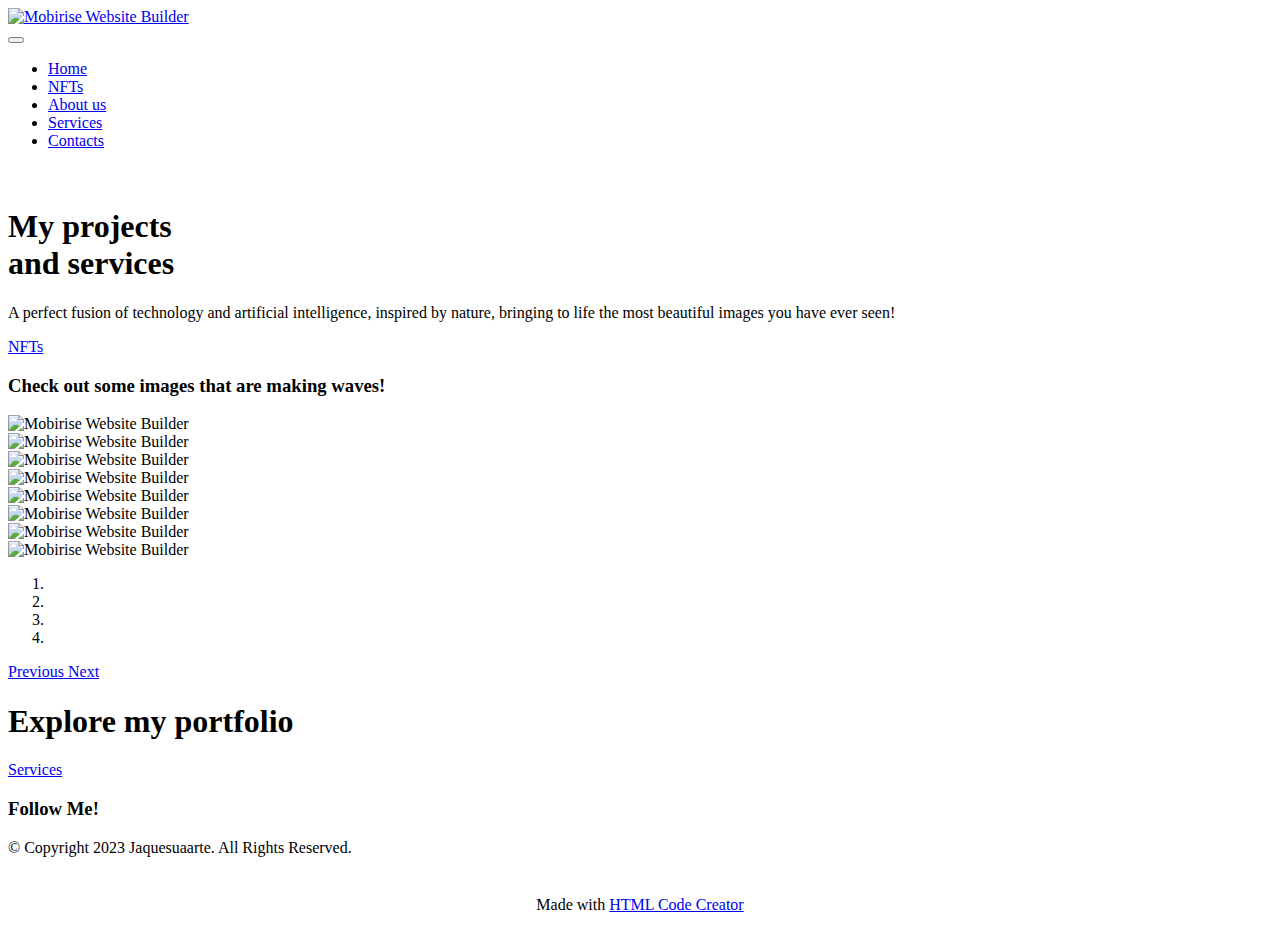
==== index.html @ 9432bdc2 "Add files via upload" ====
<!DOCTYPE html>
<html  >
<head>
  <!-- Site made with Mobirise Website Builder v5.8.9, https://mobirise.com -->
  <meta charset="UTF-8">
  <meta http-equiv="X-UA-Compatible" content="IE=edge">
  <meta name="generator" content="Mobirise v5.8.9, mobirise.com">
  <meta name="viewport" content="width=device-width, initial-scale=1, minimum-scale=1">
  <link rel="shortcut icon" href="assets/images/whatsapp-image-2023-05-23-at-08.21.53.jpeg" type="image/x-icon">
  <meta name="description" content="">
  
  
  <title>Home</title>
  <link rel="stylesheet" href="assets/web/assets/mobirise-icons2/mobirise2.css">
  <link rel="stylesheet" href="assets/bootstrap/css/bootstrap.min.css">
  <link rel="stylesheet" href="assets/bootstrap/css/bootstrap-grid.min.css">
  <link rel="stylesheet" href="assets/bootstrap/css/bootstrap-reboot.min.css">
  <link rel="stylesheet" href="assets/socicon/css/styles.css">
  <link rel="stylesheet" href="assets/dropdown/css/style.css">
  <link rel="stylesheet" href="assets/theme/css/style.css">
  <link rel="preload" href="https://fonts.googleapis.com/css?family=Jost:100,200,300,400,500,600,700,800,900,100i,200i,300i,400i,500i,600i,700i,800i,900i&display=swap" as="style" onload="this.onload=null;this.rel='stylesheet'">
  <noscript><link rel="stylesheet" href="https://fonts.googleapis.com/css?family=Jost:100,200,300,400,500,600,700,800,900,100i,200i,300i,400i,500i,600i,700i,800i,900i&display=swap"></noscript>
  <link rel="preload" as="style" href="assets/mobirise/css/mbr-additional.css"><link rel="stylesheet" href="assets/mobirise/css/mbr-additional.css" type="text/css">

  
  
  
</head>
<body>
  
  <section data-bs-version="5.1" class="menu menu2 cid-tFbvIXKYg7" once="menu" id="menu2-g">
    
    <nav class="navbar navbar-dropdown navbar-fixed-top navbar-expand-lg">
        <div class="container">
            <div class="navbar-brand">
                <span class="navbar-logo">
                    <a href="https://mobiri.se">
                        <img src="assets/images/whatsapp-image-2023-05-23-at-08.21.53.jpeg" alt="Mobirise Website Builder" style="height: 3rem;">
                    </a>
                </span>
                
            </div>
            <button class="navbar-toggler" type="button" data-toggle="collapse" data-bs-toggle="collapse" data-target="#navbarSupportedContent" data-bs-target="#navbarSupportedContent" aria-controls="navbarNavAltMarkup" aria-expanded="false" aria-label="Toggle navigation">
                <div class="hamburger">
                    <span></span>
                    <span></span>
                    <span></span>
                    <span></span>
                </div>
            </button>
            <div class="collapse navbar-collapse" id="navbarSupportedContent">
                <ul class="navbar-nav nav-dropdown nav-right" data-app-modern-menu="true"><li class="nav-item"><a class="nav-link link text-black text-primary display-4" href="index.html">Home</a></li><li class="nav-item"><a class="nav-link link text-black text-primary display-4" href="page1.html">NFTs</a></li><li class="nav-item"><a class="nav-link link text-black text-primary display-4" href="aboutus.html">
                            About us</a></li>
                    <li class="nav-item"><a class="nav-link link text-black text-primary display-4" href="page4.html">
                            Services</a></li>
                    <li class="nav-item"><a class="nav-link link text-black text-primary display-4" href="page3.html">Contacts</a></li></ul>
                <div class="icons-menu">
                    <a class="iconfont-wrapper" href="https://www.instagram.com/jaquesuaarte/" target="_blank">
                        <span class="p-2 mbr-iconfont socicon-instagram socicon"></span>
                    </a>
                    
                    
                    
                </div>
                
            </div>
        </div>
    </nav>
</section>

<section data-bs-version="5.1" class="header5 cid-tF5J9sq9Yg mbr-fullscreen" id="header5-6">

    

    
    

    <div class="container">
        <div class="row justify-content-end">
            <div class="col-12 col-lg-7">
                <h1 class="mbr-section-title mbr-fonts-style mbr-white mb-3 display-1"><strong>
</strong><div><br></div><div><strong>My projects </strong></div><div><strong>and services</strong></div></h1>
                
                <p class="mbr-text mbr-fonts-style mbr-white display-7">
                    A perfect fusion of technology and artificial intelligence, inspired by nature, bringing to life the most beautiful images you have ever seen!</p>
                <div class="mbr-section-btn mt-3"><a class="btn btn-info display-7" href="page1.html">NFTs</a></div>
            </div>
        </div>
    </div>
</section>

<section data-bs-version="5.1" class="gallery6 mbr-gallery cid-tFboFpfcej" id="gallery6-e">
    

    
    

    <div class="container-fluid">
        <div class="mbr-section-head">
            <h3 class="mbr-section-title mbr-fonts-style align-center m-0 display-5"><strong>Check out some images that are making waves!</strong></h3>
            
        </div>
        <div class="row mbr-gallery mt-4">
            <div class="col-12 col-md-6 col-lg-3 item gallery-image">
                <div class="item-wrapper" data-toggle="modal" data-bs-toggle="modal" data-target="#tFKphMvTn8-modal" data-bs-target="#tFKphMvTn8-modal">
                    <img class="w-100" src="assets/images/10.png" alt="Mobirise Website Builder" data-slide-to="0" data-bs-slide-to="0" data-target="#lb-tFKphMvTn8" data-bs-target="#lb-tFKphMvTn8">
                    <div class="icon-wrapper">
                        <span class="mobi-mbri mobi-mbri-search mbr-iconfont mbr-iconfont-btn"></span>
                    </div>
                </div>
                
            </div>
            <div class="col-12 col-md-6 col-lg-3 item gallery-image">
                <div class="item-wrapper" data-toggle="modal" data-bs-toggle="modal" data-target="#tFKphMvTn8-modal" data-bs-target="#tFKphMvTn8-modal">
                    <img class="w-100" src="assets/images/2.png" alt="Mobirise Website Builder" data-slide-to="1" data-bs-slide-to="1" data-target="#lb-tFKphMvTn8" data-bs-target="#lb-tFKphMvTn8">
                    <div class="icon-wrapper">
                        <span class="mobi-mbri mobi-mbri-search mbr-iconfont mbr-iconfont-btn"></span>
                    </div>
                </div>
                
            </div>
            <div class="col-12 col-md-6 col-lg-3 item gallery-image">
                <div class="item-wrapper" data-toggle="modal" data-bs-toggle="modal" data-target="#tFKphMvTn8-modal" data-bs-target="#tFKphMvTn8-modal">
                    <img class="w-100" src="assets/images/6-1.png" alt="Mobirise Website Builder" data-slide-to="2" data-bs-slide-to="2" data-target="#lb-tFKphMvTn8" data-bs-target="#lb-tFKphMvTn8">
                    <div class="icon-wrapper">
                        <span class="mobi-mbri mobi-mbri-search mbr-iconfont mbr-iconfont-btn"></span>
                    </div>
                </div>
                
            </div>
            <div class="col-12 col-md-6 col-lg-3 item gallery-image">
                <div class="item-wrapper" data-toggle="modal" data-bs-toggle="modal" data-target="#tFKphMvTn8-modal" data-bs-target="#tFKphMvTn8-modal">
                    <img class="w-100" src="assets/images/3-1.png" alt="Mobirise Website Builder" data-slide-to="3" data-bs-slide-to="3" data-target="#lb-tFKphMvTn8" data-bs-target="#lb-tFKphMvTn8">
                    <div class="icon-wrapper">
                        <span class="mobi-mbri mobi-mbri-search mbr-iconfont mbr-iconfont-btn"></span>
                    </div>
                </div>
                
            </div>
        </div>

        <div class="modal mbr-slider" tabindex="-1" role="dialog" aria-hidden="true" id="tFKphMvTn8-modal">
            <div class="modal-dialog" role="document">
                <div class="modal-content">
                    <div class="modal-body">
                        <div class="carousel slide" id="lb-tFKphMvTn8" data-interval="5000" data-bs-interval="5000">
                            <div class="carousel-inner">
                                <div class="carousel-item active">
                                    <img class="d-block w-100" src="assets/images/10.png" alt="Mobirise Website Builder">
                                </div>
                                <div class="carousel-item">
                                    <img class="d-block w-100" src="assets/images/2.png" alt="Mobirise Website Builder">
                                </div>
                                <div class="carousel-item">
                                    <img class="d-block w-100" src="assets/images/6-1.png" alt="Mobirise Website Builder">
                                </div>
                                <div class="carousel-item">
                                    <img class="d-block w-100" src="assets/images/3-1.png" alt="Mobirise Website Builder">
                                </div>
                            </div>
                            <ol class="carousel-indicators">
                                <li data-slide-to="0" data-bs-slide-to="0" class="active" data-target="#lb-tFKphMvTn8" data-bs-target="#lb-tFKphMvTn8"></li>
                                <li data-slide-to="1" data-bs-slide-to="1" data-target="#lb-tFKphMvTn8" data-bs-target="#lb-tFKphMvTn8"></li>
                                <li data-slide-to="2" data-bs-slide-to="2" data-target="#lb-tFKphMvTn8" data-bs-target="#lb-tFKphMvTn8"></li>
                                <li data-slide-to="3" data-bs-slide-to="3" data-target="#lb-tFKphMvTn8" data-bs-target="#lb-tFKphMvTn8"></li>
                            </ol>
                            <a role="button" href="" class="close" data-dismiss="modal" data-bs-dismiss="modal" aria-label="Close">
                            </a>
                            <a class="carousel-control-prev carousel-control" role="button" data-slide="prev" data-bs-slide="prev" href="#lb-tFKphMvTn8">
                                <span class="mobi-mbri mobi-mbri-arrow-prev" aria-hidden="true"></span>
                                <span class="sr-only visually-hidden">Previous</span>
                            </a>
                            <a class="carousel-control-next carousel-control" role="button" data-slide="next" data-bs-slide="next" href="#lb-tFKphMvTn8">
                                <span class="mobi-mbri mobi-mbri-arrow-next" aria-hidden="true"></span>
                                <span class="sr-only visually-hidden">Next</span>
                            </a>
                        </div>
                    </div>
                </div>
            </div>
        </div>
    </div>
</section>

<section data-bs-version="5.1" class="header18 cid-tFGKO5wG7F" id="header18-19">

    

    
    

    <div class="align-center container-fluid">
        <div class="row justify-content-center">
            <div class="col-12 col-lg-6">
                <h1 class="mbr-section-title mbr-fonts-style mbr-white mb-3 display-1"><strong>Explore my portfolio</strong></h1>
                
                
                <div class="mbr-section-btn mt-3"><a class="btn btn-info display-4" href="page4.html">Services</a></div>
            </div>
        </div>
    </div>
</section>

<section data-bs-version="5.1" class="share3 cid-tFGJcVKUaT" id="share3-18">
    
     
    
    
    

    <div class="container">
        <div class="media-container-row">
            <div class="col-12">
                <h3 class="mbr-section-title align-center mb-3 mbr-fonts-style display-2">
                    <strong>Follow Me!</strong>
                </h3>
                <div class="social-list align-center">
                   
                    
                        
                        <a class="iconfont-wrapper bg-instagram m-2" href="https://www.instagram.com/jaquesuaarte/" target="_blank">
                            <span class="socicon-instagram socicon"></span>
                        </a>
                        
                        
                        
                        
                        
                        
                        
                        
                </div>
            </div>
        </div>
    </div>
</section>

<section data-bs-version="5.1" class="footer3 cid-tF5FQirweR" once="footers" id="footer3-4">

    

    

    <div class="container">
        <div class="media-container-row align-center mbr-white">
            
            
            <div class="row row-copirayt">
                <p class="mbr-text mb-0 mbr-fonts-style mbr-white align-center display-7">
                    © Copyright 2023 Jaquesuaarte. All Rights Reserved.
                </p>
            </div>
        </div>
    </div>
</section><section class="display-7" style="padding: 0;align-items: center;justify-content: center;flex-wrap: wrap;    align-content: center;display: flex;position: relative;height: 4rem;"><a href="https://mobiri.se/3006406" style="flex: 1 1;height: 4rem;position: absolute;width: 100%;z-index: 1;"><img alt="" style="height: 4rem;" src="[data-uri]"></a><p style="margin: 0;text-align: center;" class="display-7">Made with  &#8204;</p><a style="z-index:1" href="https://mobirise.com/builder/html-code-generator.html">HTML Code Creator</a></section><script src="assets/bootstrap/js/bootstrap.bundle.min.js"></script>  <script src="assets/smoothscroll/smooth-scroll.js"></script>  <script src="assets/ytplayer/index.js"></script>  <script src="assets/dropdown/js/navbar-dropdown.js"></script>  <script src="assets/theme/js/script.js"></script>  
  
  
</body>
</html>
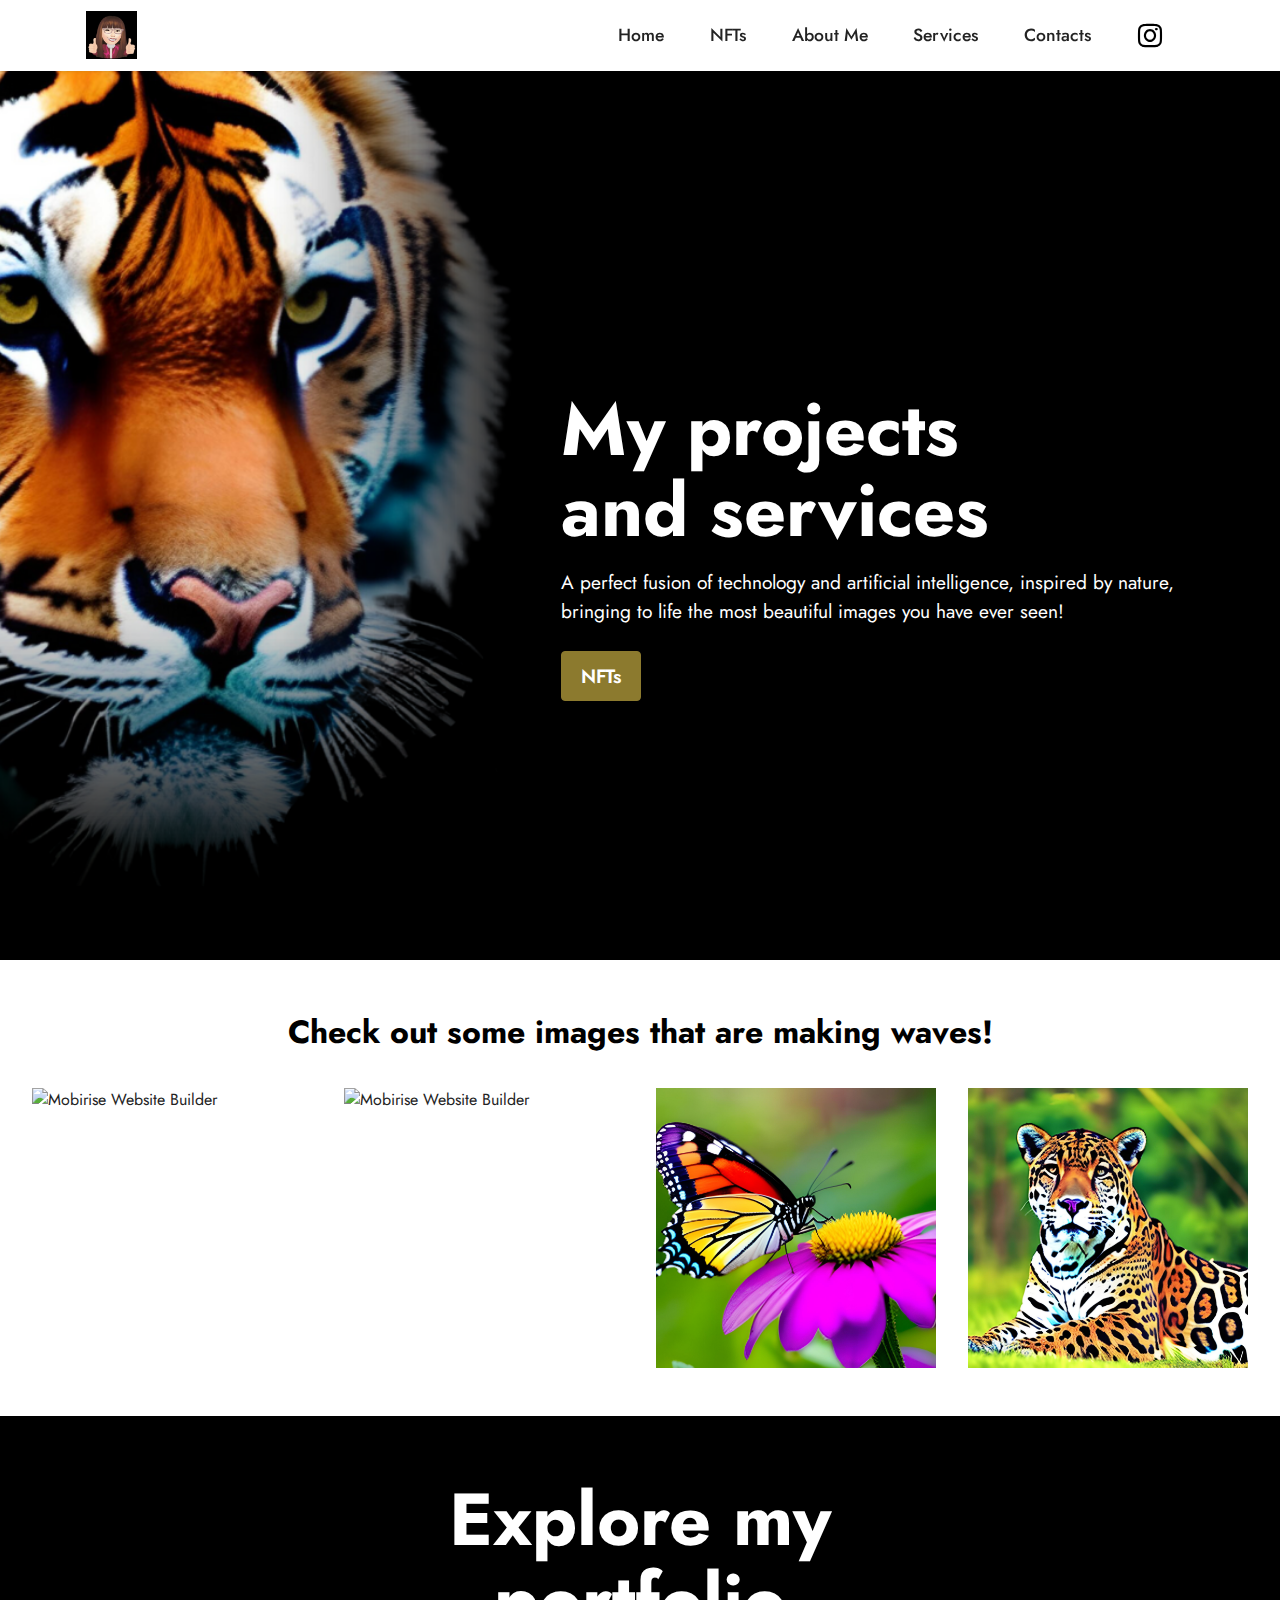
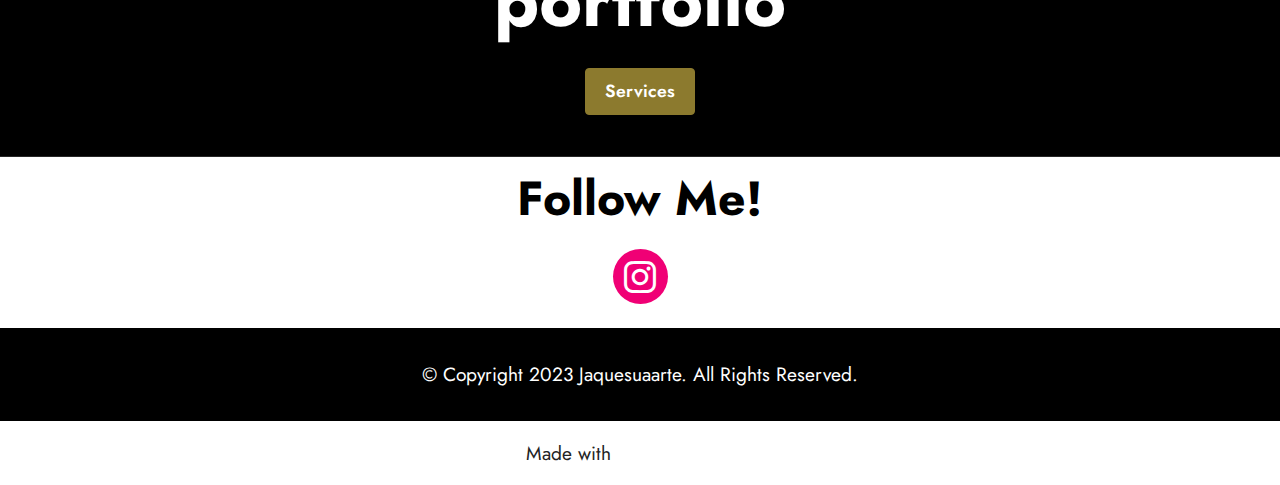
==== commit 652d6844: "Add files via upload" ====
--- a/index.html
+++ b/index.html
@@ -49,8 +49,8 @@
                 </div>
             </button>
             <div class="collapse navbar-collapse" id="navbarSupportedContent">
-                <ul class="navbar-nav nav-dropdown nav-right" data-app-modern-menu="true"><li class="nav-item"><a class="nav-link link text-black text-primary display-4" href="index.html">Home</a></li><li class="nav-item"><a class="nav-link link text-black text-primary display-4" href="page1.html">NFTs</a></li><li class="nav-item"><a class="nav-link link text-black text-primary display-4" href="aboutus.html">
-                            About us</a></li>
+                <ul class="navbar-nav nav-dropdown nav-right" data-app-modern-menu="true"><li class="nav-item"><a class="nav-link link text-black text-primary display-4" href="index.html">Home</a></li><li class="nav-item"><a class="nav-link link text-black text-primary display-4" href="page1.html">NFTs</a></li><li class="nav-item"><a class="nav-link link text-black text-primary display-4" href="Aboutus.html">
+                            About Me</a></li>
                     <li class="nav-item"><a class="nav-link link text-black text-primary display-4" href="page4.html">
                             Services</a></li>
                     <li class="nav-item"><a class="nav-link link text-black text-primary display-4" href="page3.html">Contacts</a></li></ul>
@@ -102,48 +102,48 @@
         </div>
         <div class="row mbr-gallery mt-4">
             <div class="col-12 col-md-6 col-lg-3 item gallery-image">
-                <div class="item-wrapper" data-toggle="modal" data-bs-toggle="modal" data-target="#tFKphMvTn8-modal" data-bs-target="#tFKphMvTn8-modal">
-                    <img class="w-100" src="assets/images/10.png" alt="Mobirise Website Builder" data-slide-to="0" data-bs-slide-to="0" data-target="#lb-tFKphMvTn8" data-bs-target="#lb-tFKphMvTn8">
-                    <div class="icon-wrapper">
-                        <span class="mobi-mbri mobi-mbri-search mbr-iconfont mbr-iconfont-btn"></span>
-                    </div>
-                </div>
-                
-            </div>
-            <div class="col-12 col-md-6 col-lg-3 item gallery-image">
-                <div class="item-wrapper" data-toggle="modal" data-bs-toggle="modal" data-target="#tFKphMvTn8-modal" data-bs-target="#tFKphMvTn8-modal">
-                    <img class="w-100" src="assets/images/2.png" alt="Mobirise Website Builder" data-slide-to="1" data-bs-slide-to="1" data-target="#lb-tFKphMvTn8" data-bs-target="#lb-tFKphMvTn8">
-                    <div class="icon-wrapper">
-                        <span class="mobi-mbri mobi-mbri-search mbr-iconfont mbr-iconfont-btn"></span>
-                    </div>
-                </div>
-                
-            </div>
-            <div class="col-12 col-md-6 col-lg-3 item gallery-image">
-                <div class="item-wrapper" data-toggle="modal" data-bs-toggle="modal" data-target="#tFKphMvTn8-modal" data-bs-target="#tFKphMvTn8-modal">
-                    <img class="w-100" src="assets/images/6-1.png" alt="Mobirise Website Builder" data-slide-to="2" data-bs-slide-to="2" data-target="#lb-tFKphMvTn8" data-bs-target="#lb-tFKphMvTn8">
-                    <div class="icon-wrapper">
-                        <span class="mobi-mbri mobi-mbri-search mbr-iconfont mbr-iconfont-btn"></span>
-                    </div>
-                </div>
-                
-            </div>
-            <div class="col-12 col-md-6 col-lg-3 item gallery-image">
-                <div class="item-wrapper" data-toggle="modal" data-bs-toggle="modal" data-target="#tFKphMvTn8-modal" data-bs-target="#tFKphMvTn8-modal">
-                    <img class="w-100" src="assets/images/3-1.png" alt="Mobirise Website Builder" data-slide-to="3" data-bs-slide-to="3" data-target="#lb-tFKphMvTn8" data-bs-target="#lb-tFKphMvTn8">
-                    <div class="icon-wrapper">
-                        <span class="mobi-mbri mobi-mbri-search mbr-iconfont mbr-iconfont-btn"></span>
-                    </div>
-                </div>
-                
-            </div>
-        </div>
-
-        <div class="modal mbr-slider" tabindex="-1" role="dialog" aria-hidden="true" id="tFKphMvTn8-modal">
+                <div class="item-wrapper" data-toggle="modal" data-bs-toggle="modal" data-target="#tFLIM7IvKZ-modal" data-bs-target="#tFLIM7IvKZ-modal">
+                    <img class="w-100" src="assets/images/10.png" alt="Mobirise Website Builder" data-slide-to="0" data-bs-slide-to="0" data-target="#lb-tFLIM7IvKZ" data-bs-target="#lb-tFLIM7IvKZ">
+                    <div class="icon-wrapper">
+                        <span class="mobi-mbri mobi-mbri-search mbr-iconfont mbr-iconfont-btn"></span>
+                    </div>
+                </div>
+                
+            </div>
+            <div class="col-12 col-md-6 col-lg-3 item gallery-image">
+                <div class="item-wrapper" data-toggle="modal" data-bs-toggle="modal" data-target="#tFLIM7IvKZ-modal" data-bs-target="#tFLIM7IvKZ-modal">
+                    <img class="w-100" src="assets/images/2.png" alt="Mobirise Website Builder" data-slide-to="1" data-bs-slide-to="1" data-target="#lb-tFLIM7IvKZ" data-bs-target="#lb-tFLIM7IvKZ">
+                    <div class="icon-wrapper">
+                        <span class="mobi-mbri mobi-mbri-search mbr-iconfont mbr-iconfont-btn"></span>
+                    </div>
+                </div>
+                
+            </div>
+            <div class="col-12 col-md-6 col-lg-3 item gallery-image">
+                <div class="item-wrapper" data-toggle="modal" data-bs-toggle="modal" data-target="#tFLIM7IvKZ-modal" data-bs-target="#tFLIM7IvKZ-modal">
+                    <img class="w-100" src="assets/images/6-1.png" alt="Mobirise Website Builder" data-slide-to="2" data-bs-slide-to="2" data-target="#lb-tFLIM7IvKZ" data-bs-target="#lb-tFLIM7IvKZ">
+                    <div class="icon-wrapper">
+                        <span class="mobi-mbri mobi-mbri-search mbr-iconfont mbr-iconfont-btn"></span>
+                    </div>
+                </div>
+                
+            </div>
+            <div class="col-12 col-md-6 col-lg-3 item gallery-image">
+                <div class="item-wrapper" data-toggle="modal" data-bs-toggle="modal" data-target="#tFLIM7IvKZ-modal" data-bs-target="#tFLIM7IvKZ-modal">
+                    <img class="w-100" src="assets/images/3-1.png" alt="Mobirise Website Builder" data-slide-to="3" data-bs-slide-to="3" data-target="#lb-tFLIM7IvKZ" data-bs-target="#lb-tFLIM7IvKZ">
+                    <div class="icon-wrapper">
+                        <span class="mobi-mbri mobi-mbri-search mbr-iconfont mbr-iconfont-btn"></span>
+                    </div>
+                </div>
+                
+            </div>
+        </div>
+
+        <div class="modal mbr-slider" tabindex="-1" role="dialog" aria-hidden="true" id="tFLIM7IvKZ-modal">
             <div class="modal-dialog" role="document">
                 <div class="modal-content">
                     <div class="modal-body">
-                        <div class="carousel slide" id="lb-tFKphMvTn8" data-interval="5000" data-bs-interval="5000">
+                        <div class="carousel slide" id="lb-tFLIM7IvKZ" data-interval="5000" data-bs-interval="5000">
                             <div class="carousel-inner">
                                 <div class="carousel-item active">
                                     <img class="d-block w-100" src="assets/images/10.png" alt="Mobirise Website Builder">
@@ -159,18 +159,18 @@
                                 </div>
                             </div>
                             <ol class="carousel-indicators">
-                                <li data-slide-to="0" data-bs-slide-to="0" class="active" data-target="#lb-tFKphMvTn8" data-bs-target="#lb-tFKphMvTn8"></li>
-                                <li data-slide-to="1" data-bs-slide-to="1" data-target="#lb-tFKphMvTn8" data-bs-target="#lb-tFKphMvTn8"></li>
-                                <li data-slide-to="2" data-bs-slide-to="2" data-target="#lb-tFKphMvTn8" data-bs-target="#lb-tFKphMvTn8"></li>
-                                <li data-slide-to="3" data-bs-slide-to="3" data-target="#lb-tFKphMvTn8" data-bs-target="#lb-tFKphMvTn8"></li>
+                                <li data-slide-to="0" data-bs-slide-to="0" class="active" data-target="#lb-tFLIM7IvKZ" data-bs-target="#lb-tFLIM7IvKZ"></li>
+                                <li data-slide-to="1" data-bs-slide-to="1" data-target="#lb-tFLIM7IvKZ" data-bs-target="#lb-tFLIM7IvKZ"></li>
+                                <li data-slide-to="2" data-bs-slide-to="2" data-target="#lb-tFLIM7IvKZ" data-bs-target="#lb-tFLIM7IvKZ"></li>
+                                <li data-slide-to="3" data-bs-slide-to="3" data-target="#lb-tFLIM7IvKZ" data-bs-target="#lb-tFLIM7IvKZ"></li>
                             </ol>
                             <a role="button" href="" class="close" data-dismiss="modal" data-bs-dismiss="modal" aria-label="Close">
                             </a>
-                            <a class="carousel-control-prev carousel-control" role="button" data-slide="prev" data-bs-slide="prev" href="#lb-tFKphMvTn8">
+                            <a class="carousel-control-prev carousel-control" role="button" data-slide="prev" data-bs-slide="prev" href="#lb-tFLIM7IvKZ">
                                 <span class="mobi-mbri mobi-mbri-arrow-prev" aria-hidden="true"></span>
                                 <span class="sr-only visually-hidden">Previous</span>
                             </a>
-                            <a class="carousel-control-next carousel-control" role="button" data-slide="next" data-bs-slide="next" href="#lb-tFKphMvTn8">
+                            <a class="carousel-control-next carousel-control" role="button" data-slide="next" data-bs-slide="next" href="#lb-tFLIM7IvKZ">
                                 <span class="mobi-mbri mobi-mbri-arrow-next" aria-hidden="true"></span>
                                 <span class="sr-only visually-hidden">Next</span>
                             </a>
@@ -252,7 +252,7 @@
             </div>
         </div>
     </div>
-</section><section class="display-7" style="padding: 0;align-items: center;justify-content: center;flex-wrap: wrap;    align-content: center;display: flex;position: relative;height: 4rem;"><a href="https://mobiri.se/3006406" style="flex: 1 1;height: 4rem;position: absolute;width: 100%;z-index: 1;"><img alt="" style="height: 4rem;" src="[data-uri]"></a><p style="margin: 0;text-align: center;" class="display-7">Made with  &#8204;</p><a style="z-index:1" href="https://mobirise.com/builder/html-code-generator.html">HTML Code Creator</a></section><script src="assets/bootstrap/js/bootstrap.bundle.min.js"></script>  <script src="assets/smoothscroll/smooth-scroll.js"></script>  <script src="assets/ytplayer/index.js"></script>  <script src="assets/dropdown/js/navbar-dropdown.js"></script>  <script src="assets/theme/js/script.js"></script>  
+</section><section class="display-7" style="padding: 0;align-items: center;justify-content: center;flex-wrap: wrap;    align-content: center;display: flex;position: relative;height: 4rem;"><a href="https://mobiri.se/3006406" style="flex: 1 1;height: 4rem;position: absolute;width: 100%;z-index: 1;"><img alt="" style="height: 4rem;" src="[data-uri]"></a><p style="margin: 0;text-align: center;" class="display-7">Made with &#8204;</p><a style="z-index:1" href="https://mobirise.com/html-builder.html">HTML Generator</a></section><script src="assets/bootstrap/js/bootstrap.bundle.min.js"></script>  <script src="assets/smoothscroll/smooth-scroll.js"></script>  <script src="assets/ytplayer/index.js"></script>  <script src="assets/dropdown/js/navbar-dropdown.js"></script>  <script src="assets/theme/js/script.js"></script>  
   
   
 </body>
--- a/assets/web/assets/mobirise-icons2/mobirise2.css
+++ b/assets/web/assets/mobirise-icons2/mobirise2.css
@@ -0,0 +1,498 @@
+@font-face {
+  font-family: 'Moririse2';
+  font-display: swap;
+  src:  url('mobirise2.eot?f2bix4');
+  src:  url('mobirise2.eot?f2bix4#iefix') format('embedded-opentype'),
+    url('mobirise2.ttf?f2bix4') format('truetype'),
+    url('mobirise2.woff?f2bix4') format('woff'),
+    url('mobirise2.svg?f2bix4#mobirise2') format('svg');
+  font-weight: normal;
+  font-style: normal;
+}
+
+[class^="mobi-"], [class*=" mobi-"] {
+  /* use !important to prevent issues with browser extensions that change fonts */
+  font-family: 'Moririse2' !important;
+  speak: none;
+  font-style: normal;
+  font-weight: normal;
+  font-variant: normal;
+  text-transform: none;
+  line-height: 1;
+
+  /* Better Font Rendering =========== */
+  -webkit-font-smoothing: antialiased;
+  -moz-osx-font-smoothing: grayscale;
+}
+
+.mobi-mbri-add-submenu:before {
+  content: "\e900";
+}
+.mobi-mbri-alert:before {
+  content: "\e901";
+}
+.mobi-mbri-align-center:before {
+  content: "\e902";
+}
+.mobi-mbri-align-justify:before {
+  content: "\e903";
+}
+.mobi-mbri-align-left:before {
+  content: "\e904";
+}
+.mobi-mbri-align-right:before {
+  content: "\e905";
+}
+.mobi-mbri-android:before {
+  content: "\e906";
+}
+.mobi-mbri-apple:before {
+  content: "\e907";
+}
+.mobi-mbri-arrow-down:before {
+  content: "\e908";
+}
+.mobi-mbri-arrow-next:before {
+  content: "\e909";
+}
+.mobi-mbri-arrow-prev:before {
+  content: "\e90a";
+}
+.mobi-mbri-arrow-up:before {
+  content: "\e90b";
+}
+.mobi-mbri-bold:before {
+  content: "\e90c";
+}
+.mobi-mbri-bookmark:before {
+  content: "\e90d";
+}
+.mobi-mbri-bootstrap:before {
+  content: "\e90e";
+}
+.mobi-mbri-briefcase:before {
+  content: "\e90f";
+}
+.mobi-mbri-browse:before {
+  content: "\e910";
+}
+.mobi-mbri-bulleted-list:before {
+  content: "\e911";
+}
+.mobi-mbri-calendar:before {
+  content: "\e912";
+}
+.mobi-mbri-camera:before {
+  content: "\e913";
+}
+.mobi-mbri-cart-add:before {
+  content: "\e914";
+}
+.mobi-mbri-cart-full:before {
+  content: "\e915";
+}
+.mobi-mbri-cash:before {
+  content: "\e916";
+}
+.mobi-mbri-change-style:before {
+  content: "\e917";
+}
+.mobi-mbri-chat:before {
+  content: "\e918";
+}
+.mobi-mbri-clock:before {
+  content: "\e919";
+}
+.mobi-mbri-close:before {
+  content: "\e91a";
+}
+.mobi-mbri-cloud:before {
+  content: "\e91b";
+}
+.mobi-mbri-code:before {
+  content: "\e91c";
+}
+.mobi-mbri-contact-form:before {
+  content: "\e91d";
+}
+.mobi-mbri-credit-card:before {
+  content: "\e91e";
+}
+.mobi-mbri-cursor-click:before {
+  content: "\e91f";
+}
+.mobi-mbri-cust-feedback:before {
+  content: "\e920";
+}
+.mobi-mbri-database:before {
+  content: "\e921";
+}
+.mobi-mbri-delivery:before {
+  content: "\e922";
+}
+.mobi-mbri-desktop:before {
+  content: "\e923";
+}
+.mobi-mbri-devices:before {
+  content: "\e924";
+}
+.mobi-mbri-down:before {
+  content: "\e925";
+}
+.mobi-mbri-download-2:before {
+  content: "\e926";
+}
+.mobi-mbri-download:before {
+  content: "\e927";
+}
+.mobi-mbri-drag-n-drop-2:before {
+  content: "\e928";
+}
+.mobi-mbri-drag-n-drop:before {
+  content: "\e929";
+}
+.mobi-mbri-edit-2:before {
+  content: "\e92a";
+}
+.mobi-mbri-edit:before {
+  content: "\e92b";
+}
+.mobi-mbri-error:before {
+  content: "\e92c";
+}
+.mobi-mbri-extension:before {
+  content: "\e92d";
+}
+.mobi-mbri-features:before {
+  content: "\e92e";
+}
+.mobi-mbri-file:before {
+  content: "\e92f";
+}
+.mobi-mbri-flag:before {
+  content: "\e930";
+}
+.mobi-mbri-folder:before {
+  content: "\e931";
+}
+.mobi-mbri-gift:before {
+  content: "\e932";
+}
+.mobi-mbri-github:before {
+  content: "\e933";
+}
+.mobi-mbri-globe-2:before {
+  content: "\e934";
+}
+.mobi-mbri-globe:before {
+  content: "\e935";
+}
+.mobi-mbri-growing-chart:before {
+  content: "\e936";
+}
+.mobi-mbri-hearth:before {
+  content: "\e937";
+}
+.mobi-mbri-help:before {
+  content: "\e938";
+}
+.mobi-mbri-home:before {
+  content: "\e939";
+}
+.mobi-mbri-hot-cup:before {
+  content: "\e93a";
+}
+.mobi-mbri-idea:before {
+  content: "\e93b";
+}
+.mobi-mbri-image-gallery:before {
+  content: "\e93c";
+}
+.mobi-mbri-image-slider:before {
+  content: "\e93d";
+}
+.mobi-mbri-info:before {
+  content: "\e93e";
+}
+.mobi-mbri-italic:before {
+  content: "\e93f";
+}
+.mobi-mbri-key:before {
+  content: "\e940";
+}
+.mobi-mbri-laptop:before {
+  content: "\e941";
+}
+.mobi-mbri-layers:before {
+  content: "\e942";
+}
+.mobi-mbri-left-right:before {
+  content: "\e943";
+}
+.mobi-mbri-left:before {
+  content: "\e944";
+}
+.mobi-mbri-letter:before {
+  content: "\e945";
+}
+.mobi-mbri-like:before {
+  content: "\e946";
+}
+.mobi-mbri-link:before {
+  content: "\e947";
+}
+.mobi-mbri-lock:before {
+  content: "\e948";
+}
+.mobi-mbri-login:before {
+  content: "\e949";
+}
+.mobi-mbri-logout:before {
+  content: "\e94a";
+}
+.mobi-mbri-magic-stick:before {
+  content: "\e94b";
+}
+.mobi-mbri-map-pin:before {
+  content: "\e94c";
+}
+.mobi-mbri-menu:before {
+  content: "\e94d";
+}
+.mobi-mbri-mobile-2:before {
+  content: "\e94e";
+}
+.mobi-mbri-mobile-horizontal:before {
+  content: "\e94f";
+}
+.mobi-mbri-mobile:before {
+  content: "\e950";
+}
+.mobi-mbri-mobirise:before {
+  content: "\e951";
+}
+.mobi-mbri-more-horizontal:before {
+  content: "\e952";
+}
+.mobi-mbri-more-vertical:before {
+  content: "\e953";
+}
+.mobi-mbri-music:before {
+  content: "\e954";
+}
+.mobi-mbri-new-file:before {
+  content: "\e955";
+}
+.mobi-mbri-numbered-list:before {
+  content: "\e956";
+}
+.mobi-mbri-opened-folder:before {
+  content: "\e957";
+}
+.mobi-mbri-pages:before {
+  content: "\e958";
+}
+.mobi-mbri-paper-plane:before {
+  content: "\e959";
+}
+.mobi-mbri-paperclip:before {
+  content: "\e95a";
+}
+.mobi-mbri-phone:before {
+  content: "\e95b";
+}
+.mobi-mbri-photo:before {
+  content: "\e95c";
+}
+.mobi-mbri-photos:before {
+  content: "\e95d";
+}
+.mobi-mbri-pin:before {
+  content: "\e95e";
+}
+.mobi-mbri-play:before {
+  content: "\e95f";
+}
+.mobi-mbri-plus:before {
+  content: "\e960";
+}
+.mobi-mbri-preview:before {
+  content: "\e961";
+}
+.mobi-mbri-print:before {
+  content: "\e962";
+}
+.mobi-mbri-protect:before {
+  content: "\e963";
+}
+.mobi-mbri-question:before {
+  content: "\e964";
+}
+.mobi-mbri-quote-left:before {
+  content: "\e965";
+}
+.mobi-mbri-quote-right:before {
+  content: "\e966";
+}
+.mobi-mbri-redo:before {
+  content: "\e967";
+}
+.mobi-mbri-refresh:before {
+  content: "\e968";
+}
+.mobi-mbri-responsive-2:before {
+  content: "\e969";
+}
+.mobi-mbri-responsive:before {
+  content: "\e96a";
+}
+.mobi-mbri-right:before {
+  content: "\e96b";
+}
+.mobi-mbri-rocket:before {
+  content: "\e96c";
+}
+.mobi-mbri-sad-face:before {
+  content: "\e96d";
+}
+.mobi-mbri-sale:before {
+  content: "\e96e";
+}
+.mobi-mbri-save:before {
+  content: "\e96f";
+}
+.mobi-mbri-search:before {
+  content: "\e970";
+}
+.mobi-mbri-setting-2:before {
+  content: "\e971";
+}
+.mobi-mbri-setting-3:before {
+  content: "\e972";
+}
+.mobi-mbri-setting:before {
+  content: "\e973";
+}
+.mobi-mbri-share:before {
+  content: "\e974";
+}
+.mobi-mbri-shopping-bag:before {
+  content: "\e975";
+}
+.mobi-mbri-shopping-basket:before {
+  content: "\e976";
+}
+.mobi-mbri-shopping-cart:before {
+  content: "\e977";
+}
+.mobi-mbri-sites:before {
+  content: "\e978";
+}
+.mobi-mbri-smile-face:before {
+  content: "\e979";
+}
+.mobi-mbri-speed:before {
+  content: "\e97a";
+}
+.mobi-mbri-star:before {
+  content: "\e97b";
+}
+.mobi-mbri-success:before {
+  content: "\e97c";
+}
+.mobi-mbri-sun:before {
+  content: "\e97d";
+}
+.mobi-mbri-sun2:before {
+  content: "\e97e";
+}
+.mobi-mbri-tablet-vertical:before {
+  content: "\e97f";
+}
+.mobi-mbri-tablet:before {
+  content: "\e980";
+}
+.mobi-mbri-target:before {
+  content: "\e981";
+}
+.mobi-mbri-timer:before {
+  content: "\e982";
+}
+.mobi-mbri-to-ftp:before {
+  content: "\e983";
+}
+.mobi-mbri-to-local-drive:before {
+  content: "\e984";
+}
+.mobi-mbri-touch-swipe:before {
+  content: "\e985";
+}
+.mobi-mbri-touch:before {
+  content: "\e986";
+}
+.mobi-mbri-trash:before {
+  content: "\e987";
+}
+.mobi-mbri-underline:before {
+  content: "\e988";
+}
+.mobi-mbri-undo:before {
+  content: "\e989";
+}
+.mobi-mbri-unlink:before {
+  content: "\e98a";
+}
+.mobi-mbri-unlock:before {
+  content: "\e98b";
+}
+.mobi-mbri-up-down:before {
+  content: "\e98c";
+}
+.mobi-mbri-up:before {
+  content: "\e98d";
+}
+.mobi-mbri-update:before {
+  content: "\e98e";
+}
+.mobi-mbri-upload-2:before {
+  content: "\e98f";
+}
+.mobi-mbri-upload:before {
+  content: "\e990";
+}
+.mobi-mbri-user-2:before {
+  content: "\e991";
+}
+.mobi-mbri-user:before {
+  content: "\e992";
+}
+.mobi-mbri-users:before {
+  content: "\e993";
+}
+.mobi-mbri-video-play:before {
+  content: "\e994";
+}
+.mobi-mbri-video:before {
+  content: "\e995";
+}
+.mobi-mbri-watch:before {
+  content: "\e996";
+}
+.mobi-mbri-website-theme-2:before {
+  content: "\e997";
+}
+.mobi-mbri-website-theme:before {
+  content: "\e998";
+}
+.mobi-mbri-wifi:before {
+  content: "\e999";
+}
+.mobi-mbri-windows:before {
+  content: "\e99a";
+}
+.mobi-mbri-zoom-in:before {
+  content: "\e99b";
+}
+.mobi-mbri-zoom-out:before {
+  content: "\e99c";
+}
--- a/assets/socicon/css/styles.css
+++ b/assets/socicon/css/styles.css
@@ -0,0 +1,934 @@
+@charset "UTF-8";
+
+@font-face {
+  font-family: 'Socicon';
+  src:  url('../fonts/socicon.eot');
+  src:  url('../fonts/socicon.eot?#iefix') format('embedded-opentype'),
+    url('../fonts/socicon.woff2') format('woff2'),
+    url('../fonts/socicon.ttf') format('truetype'),
+    url('../fonts/socicon.woff') format('woff'),
+    url('../fonts/socicon.svg#socicon') format('svg');
+  font-weight: normal;
+  font-style: normal;
+  font-display: swap;
+}
+
+[data-icon]:before {
+  font-family: "socicon" !important;
+  content: attr(data-icon);
+  font-style: normal !important;
+  font-weight: normal !important;
+  font-variant: normal !important;
+  text-transform: none !important;
+  speak: none;
+  line-height: 1;
+  -webkit-font-smoothing: antialiased;
+  -moz-osx-font-smoothing: grayscale;
+}
+
+[class^="socicon-"], [class*=" socicon-"] {
+  /* use !important to prevent issues with browser extensions that change fonts */
+  font-family: 'Socicon' !important;
+  speak: none;
+  font-style: normal;
+  font-weight: normal;
+  font-variant: normal;
+  text-transform: none;
+  line-height: 1;
+
+  /* Better Font Rendering =========== */
+  -webkit-font-smoothing: antialiased;
+  -moz-osx-font-smoothing: grayscale;
+}
+
+.socicon-eitaa:before {
+  content: "\e97c";
+}
+.socicon-soroush:before {
+  content: "\e97d";
+}
+.socicon-bale:before {
+  content: "\e97e";
+}
+.socicon-zazzle:before {
+  content: "\e97b";
+}
+.socicon-society6:before {
+  content: "\e97a";
+}
+.socicon-redbubble:before {
+  content: "\e979";
+}
+.socicon-avvo:before {
+  content: "\e978";
+}
+.socicon-stitcher:before {
+  content: "\e977";
+}
+.socicon-googlehangouts:before {
+  content: "\e974";
+}
+.socicon-dlive:before {
+  content: "\e975";
+}
+.socicon-vsco:before {
+  content: "\e976";
+}
+.socicon-flipboard:before {
+  content: "\e973";
+}
+.socicon-ubuntu:before {
+  content: "\e958";
+}
+.socicon-artstation:before {
+  content: "\e959";
+}
+.socicon-invision:before {
+  content: "\e95a";
+}
+.socicon-torial:before {
+  content: "\e95b";
+}
+.socicon-collectorz:before {
+  content: "\e95c";
+}
+.socicon-seenthis:before {
+  content: "\e95d";
+}
+.socicon-googleplaymusic:before {
+  content: "\e95e";
+}
+.socicon-debian:before {
+  content: "\e95f";
+}
+.socicon-filmfreeway:before {
+  content: "\e960";
+}
+.socicon-gnome:before {
+  content: "\e961";
+}
+.socicon-itchio:before {
+  content: "\e962";
+}
+.socicon-jamendo:before {
+  content: "\e963";
+}
+.socicon-mix:before {
+  content: "\e964";
+}
+.socicon-sharepoint:before {
+  content: "\e965";
+}
+.socicon-tinder:before {
+  content: "\e966";
+}
+.socicon-windguru:before {
+  content: "\e967";
+}
+.socicon-cdbaby:before {
+  content: "\e968";
+}
+.socicon-elementaryos:before {
+  content: "\e969";
+}
+.socicon-stage32:before {
+  content: "\e96a";
+}
+.socicon-tiktok:before {
+  content: "\e96b";
+}
+.socicon-gitter:before {
+  content: "\e96c";
+}
+.socicon-letterboxd:before {
+  content: "\e96d";
+}
+.socicon-threema:before {
+  content: "\e96e";
+}
+.socicon-splice:before {
+  content: "\e96f";
+}
+.socicon-metapop:before {
+  content: "\e970";
+}
+.socicon-naver:before {
+  content: "\e971";
+}
+.socicon-remote:before {
+  content: "\e972";
+}
+.socicon-internet:before {
+  content: "\e957";
+}
+.socicon-moddb:before {
+  content: "\e94b";
+}
+.socicon-indiedb:before {
+  content: "\e94c";
+}
+.socicon-traxsource:before {
+  content: "\e94d";
+}
+.socicon-gamefor:before {
+  content: "\e94e";
+}
+.socicon-pixiv:before {
+  content: "\e94f";
+}
+.socicon-myanimelist:before {
+  content: "\e950";
+}
+.socicon-blackberry:before {
+  content: "\e951";
+}
+.socicon-wickr:before {
+  content: "\e952";
+}
+.socicon-spip:before {
+  content: "\e953";
+}
+.socicon-napster:before {
+  content: "\e954";
+}
+.socicon-beatport:before {
+  content: "\e955";
+}
+.socicon-hackerone:before {
+  content: "\e956";
+}
+.socicon-hackernews:before {
+  content: "\e946";
+}
+.socicon-smashwords:before {
+  content: "\e947";
+}
+.socicon-kobo:before {
+  content: "\e948";
+}
+.socicon-bookbub:before {
+  content: "\e949";
+}
+.socicon-mailru:before {
+  content: "\e94a";
+}
+.socicon-gitlab:before {
+  content: "\e945";
+}
+.socicon-instructables:before {
+  content: "\e944";
+}
+.socicon-portfolio:before {
+  content: "\e943";
+}
+.socicon-codered:before {
+  content: "\e940";
+}
+.socicon-origin:before {
+  content: "\e941";
+}
+.socicon-nextdoor:before {
+  content: "\e942";
+}
+.socicon-udemy:before {
+  content: "\e93f";
+}
+.socicon-livemaster:before {
+  content: "\e93e";
+}
+.socicon-crunchbase:before {
+  content: "\e93b";
+}
+.socicon-homefy:before {
+  content: "\e93c";
+}
+.socicon-calendly:before {
+  content: "\e93d";
+}
+.socicon-realtor:before {
+  content: "\e90f";
+}
+.socicon-tidal:before {
+  content: "\e910";
+}
+.socicon-qobuz:before {
+  content: "\e911";
+}
+.socicon-natgeo:before {
+  content: "\e912";
+}
+.socicon-mastodon:before {
+  content: "\e913";
+}
+.socicon-unsplash:before {
+  content: "\e914";
+}
+.socicon-homeadvisor:before {
+  content: "\e915";
+}
+.socicon-angieslist:before {
+  content: "\e916";
+}
+.socicon-codepen:before {
+  content: "\e917";
+}
+.socicon-slack:before {
+  content: "\e918";
+}
+.socicon-openaigym:before {
+  content: "\e919";
+}
+.socicon-logmein:before {
+  content: "\e91a";
+}
+.socicon-fiverr:before {
+  content: "\e91b";
+}
+.socicon-gotomeeting:before {
+  content: "\e91c";
+}
+.socicon-aliexpress:before {
+  content: "\e91d";
+}
+.socicon-guru:before {
+  content: "\e91e";
+}
+.socicon-appstore:before {
+  content: "\e91f";
+}
+.socicon-homes:before {
+  content: "\e920";
+}
+.socicon-zoom:before {
+  content: "\e921";
+}
+.socicon-alibaba:before {
+  content: "\e922";
+}
+.socicon-craigslist:before {
+  content: "\e923";
+}
+.socicon-wix:before {
+  content: "\e924";
+}
+.socicon-redfin:before {
+  content: "\e925";
+}
+.socicon-googlecalendar:before {
+  content: "\e926";
+}
+.socicon-shopify:before {
+  content: "\e927";
+}
+.socicon-freelancer:before {
+  content: "\e928";
+}
+.socicon-seedrs:before {
+  content: "\e929";
+}
+.socicon-bing:before {
+  content: "\e92a";
+}
+.socicon-doodle:before {
+  content: "\e92b";
+}
+.socicon-bonanza:before {
+  content: "\e92c";
+}
+.socicon-squarespace:before {
+  content: "\e92d";
+}
+.socicon-toptal:before {
+  content: "\e92e";
+}
+.socicon-gust:before {
+  content: "\e92f";
+}
+.socicon-ask:before {
+  content: "\e930";
+}
+.socicon-trulia:before {
+  content: "\e931";
+}
+.socicon-loomly:before {
+  content: "\e932";
+}
+.socicon-ghost:before {
+  content: "\e933";
+}
+.socicon-upwork:before {
+  content: "\e934";
+}
+.socicon-fundable:before {
+  content: "\e935";
+}
+.socicon-booking:before {
+  content: "\e936";
+}
+.socicon-googlemaps:before {
+  content: "\e937";
+}
+.socicon-zillow:before {
+  content: "\e938";
+}
+.socicon-niconico:before {
+  content: "\e939";
+}
+.socicon-toneden:before {
+  content: "\e93a";
+}
+.socicon-augment:before {
+  content: "\e908";
+}
+.socicon-bitbucket:before {
+  content: "\e909";
+}
+.socicon-fyuse:before {
+  content: "\e90a";
+}
+.socicon-yt-gaming:before {
+  content: "\e90b";
+}
+.socicon-sketchfab:before {
+  content: "\e90c";
+}
+.socicon-mobcrush:before {
+  content: "\e90d";
+}
+.socicon-microsoft:before {
+  content: "\e90e";
+}
+.socicon-pandora:before {
+  content: "\e907";
+}
+.socicon-messenger:before {
+  content: "\e906";
+}
+.socicon-gamewisp:before {
+  content: "\e905";
+}
+.socicon-bloglovin:before {
+  content: "\e904";
+}
+.socicon-tunein:before {
+  content: "\e903";
+}
+.socicon-gamejolt:before {
+  content: "\e901";
+}
+.socicon-trello:before {
+  content: "\e902";
+}
+.socicon-spreadshirt:before {
+  content: "\e900";
+}
+.socicon-500px:before {
+  content: "\e000";
+}
+.socicon-8tracks:before {
+  content: "\e001";
+}
+.socicon-airbnb:before {
+  content: "\e002";
+}
+.socicon-alliance:before {
+  content: "\e003";
+}
+.socicon-amazon:before {
+  content: "\e004";
+}
+.socicon-amplement:before {
+  content: "\e005";
+}
+.socicon-android:before {
+  content: "\e006";
+}
+.socicon-angellist:before {
+  content: "\e007";
+}
+.socicon-apple:before {
+  content: "\e008";
+}
+.socicon-appnet:before {
+  content: "\e009";
+}
+.socicon-baidu:before {
+  content: "\e00a";
+}
+.socicon-bandcamp:before {
+  content: "\e00b";
+}
+.socicon-battlenet:before {
+  content: "\e00c";
+}
+.socicon-mixer:before {
+  content: "\e00d";
+}
+.socicon-bebee:before {
+  content: "\e00e";
+}
+.socicon-bebo:before {
+  content: "\e00f";
+}
+.socicon-behance:before {
+  content: "\e010";
+}
+.socicon-blizzard:before {
+  content: "\e011";
+}
+.socicon-blogger:before {
+  content: "\e012";
+}
+.socicon-buffer:before {
+  content: "\e013";
+}
+.socicon-chrome:before {
+  content: "\e014";
+}
+.socicon-coderwall:before {
+  content: "\e015";
+}
+.socicon-curse:before {
+  content: "\e016";
+}
+.socicon-dailymotion:before {
+  content: "\e017";
+}
+.socicon-deezer:before {
+  content: "\e018";
+}
+.socicon-delicious:before {
+  content: "\e019";
+}
+.socicon-deviantart:before {
+  content: "\e01a";
+}
+.socicon-diablo:before {
+  content: "\e01b";
+}
+.socicon-digg:before {
+  content: "\e01c";
+}
+.socicon-discord:before {
+  content: "\e01d";
+}
+.socicon-disqus:before {
+  content: "\e01e";
+}
+.socicon-douban:before {
+  content: "\e01f";
+}
+.socicon-draugiem:before {
+  content: "\e020";
+}
+.socicon-dribbble:before {
+  content: "\e021";
+}
+.socicon-drupal:before {
+  content: "\e022";
+}
+.socicon-ebay:before {
+  content: "\e023";
+}
+.socicon-ello:before {
+  content: "\e024";
+}
+.socicon-endomodo:before {
+  content: "\e025";
+}
+.socicon-envato:before {
+  content: "\e026";
+}
+.socicon-etsy:before {
+  content: "\e027";
+}
+.socicon-facebook:before {
+  content: "\e028";
+}
+.socicon-feedburner:before {
+  content: "\e029";
+}
+.socicon-filmweb:before {
+  content: "\e02a";
+}
+.socicon-firefox:before {
+  content: "\e02b";
+}
+.socicon-flattr:before {
+  content: "\e02c";
+}
+.socicon-flickr:before {
+  content: "\e02d";
+}
+.socicon-formulr:before {
+  content: "\e02e";
+}
+.socicon-forrst:before {
+  content: "\e02f";
+}
+.socicon-foursquare:before {
+  content: "\e030";
+}
+.socicon-friendfeed:before {
+  content: "\e031";
+}
+.socicon-github:before {
+  content: "\e032";
+}
+.socicon-goodreads:before {
+  content: "\e033";
+}
+.socicon-google:before {
+  content: "\e034";
+}
+.socicon-googlescholar:before {
+  content: "\e035";
+}
+.socicon-googlegroups:before {
+  content: "\e036";
+}
+.socicon-googlephotos:before {
+  content: "\e037";
+}
+.socicon-googleplus:before {
+  content: "\e038";
+}
+.socicon-grooveshark:before {
+  content: "\e039";
+}
+.socicon-hackerrank:before {
+  content: "\e03a";
+}
+.socicon-hearthstone:before {
+  content: "\e03b";
+}
+.socicon-hellocoton:before {
+  content: "\e03c";
+}
+.socicon-heroes:before {
+  content: "\e03d";
+}
+.socicon-smashcast:before {
+  content: "\e03e";
+}
+.socicon-horde:before {
+  content: "\e03f";
+}
+.socicon-houzz:before {
+  content: "\e040";
+}
+.socicon-icq:before {
+  content: "\e041";
+}
+.socicon-identica:before {
+  content: "\e042";
+}
+.socicon-imdb:before {
+  content: "\e043";
+}
+.socicon-instagram:before {
+  content: "\e044";
+}
+.socicon-issuu:before {
+  content: "\e045";
+}
+.socicon-istock:before {
+  content: "\e046";
+}
+.socicon-itunes:before {
+  content: "\e047";
+}
+.socicon-keybase:before {
+  content: "\e048";
+}
+.socicon-lanyrd:before {
+  content: "\e049";
+}
+.socicon-lastfm:before {
+  content: "\e04a";
+}
+.socicon-line:before {
+  content: "\e04b";
+}
+.socicon-linkedin:before {
+  content: "\e04c";
+}
+.socicon-livejournal:before {
+  content: "\e04d";
+}
+.socicon-lyft:before {
+  content: "\e04e";
+}
+.socicon-macos:before {
+  content: "\e04f";
+}
+.socicon-mail:before {
+  content: "\e050";
+}
+.socicon-medium:before {
+  content: "\e051";
+}
+.socicon-meetup:before {
+  content: "\e052";
+}
+.socicon-mixcloud:before {
+  content: "\e053";
+}
+.socicon-modelmayhem:before {
+  content: "\e054";
+}
+.socicon-mumble:before {
+  content: "\e055";
+}
+.socicon-myspace:before {
+  content: "\e056";
+}
+.socicon-newsvine:before {
+  content: "\e057";
+}
+.socicon-nintendo:before {
+  content: "\e058";
+}
+.socicon-npm:before {
+  content: "\e059";
+}
+.socicon-odnoklassniki:before {
+  content: "\e05a";
+}
+.socicon-openid:before {
+  content: "\e05b";
+}
+.socicon-opera:before {
+  content: "\e05c";
+}
+.socicon-outlook:before {
+  content: "\e05d";
+}
+.socicon-overwatch:before {
+  content: "\e05e";
+}
+.socicon-patreon:before {
+  content: "\e05f";
+}
+.socicon-paypal:before {
+  content: "\e060";
+}
+.socicon-periscope:before {
+  content: "\e061";
+}
+.socicon-persona:before {
+  content: "\e062";
+}
+.socicon-pinterest:before {
+  content: "\e063";
+}
+.socicon-play:before {
+  content: "\e064";
+}
+.socicon-player:before {
+  content: "\e065";
+}
+.socicon-playstation:before {
+  content: "\e066";
+}
+.socicon-pocket:before {
+  content: "\e067";
+}
+.socicon-qq:before {
+  content: "\e068";
+}
+.socicon-quora:before {
+  content: "\e069";
+}
+.socicon-raidcall:before {
+  content: "\e06a";
+}
+.socicon-ravelry:before {
+  content: "\e06b";
+}
+.socicon-reddit:before {
+  content: "\e06c";
+}
+.socicon-renren:before {
+  content: "\e06d";
+}
+.socicon-researchgate:before {
+  content: "\e06e";
+}
+.socicon-residentadvisor:before {
+  content: "\e06f";
+}
+.socicon-reverbnation:before {
+  content: "\e070";
+}
+.socicon-rss:before {
+  content: "\e071";
+}
+.socicon-sharethis:before {
+  content: "\e072";
+}
+.socicon-skype:before {
+  content: "\e073";
+}
+.socicon-slideshare:before {
+  content: "\e074";
+}
+.socicon-smugmug:before {
+  content: "\e075";
+}
+.socicon-snapchat:before {
+  content: "\e076";
+}
+.socicon-songkick:before {
+  content: "\e077";
+}
+.socicon-soundcloud:before {
+  content: "\e078";
+}
+.socicon-spotify:before {
+  content: "\e079";
+}
+.socicon-stackexchange:before {
+  content: "\e07a";
+}
+.socicon-stackoverflow:before {
+  content: "\e07b";
+}
+.socicon-starcraft:before {
+  content: "\e07c";
+}
+.socicon-stayfriends:before {
+  content: "\e07d";
+}
+.socicon-steam:before {
+  content: "\e07e";
+}
+.socicon-storehouse:before {
+  content: "\e07f";
+}
+.socicon-strava:before {
+  content: "\e080";
+}
+.socicon-streamjar:before {
+  content: "\e081";
+}
+.socicon-stumbleupon:before {
+  content: "\e082";
+}
+.socicon-swarm:before {
+  content: "\e083";
+}
+.socicon-teamspeak:before {
+  content: "\e084";
+}
+.socicon-teamviewer:before {
+  content: "\e085";
+}
+.socicon-technorati:before {
+  content: "\e086";
+}
+.socicon-telegram:before {
+  content: "\e087";
+}
+.socicon-tripadvisor:before {
+  content: "\e088";
+}
+.socicon-tripit:before {
+  content: "\e089";
+}
+.socicon-triplej:before {
+  content: "\e08a";
+}
+.socicon-tumblr:before {
+  content: "\e08b";
+}
+.socicon-twitch:before {
+  content: "\e08c";
+}
+.socicon-twitter:before {
+  content: "\e08d";
+}
+.socicon-uber:before {
+  content: "\e08e";
+}
+.socicon-ventrilo:before {
+  content: "\e08f";
+}
+.socicon-viadeo:before {
+  content: "\e090";
+}
+.socicon-viber:before {
+  content: "\e091";
+}
+.socicon-viewbug:before {
+  content: "\e092";
+}
+.socicon-vimeo:before {
+  content: "\e093";
+}
+.socicon-vine:before {
+  content: "\e094";
+}
+.socicon-vkontakte:before {
+  content: "\e095";
+}
+.socicon-warcraft:before {
+  content: "\e096";
+}
+.socicon-wechat:before {
+  content: "\e097";
+}
+.socicon-weibo:before {
+  content: "\e098";
+}
+.socicon-whatsapp:before {
+  content: "\e099";
+}
+.socicon-wikipedia:before {
+  content: "\e09a";
+}
+.socicon-windows:before {
+  content: "\e09b";
+}
+.socicon-wordpress:before {
+  content: "\e09c";
+}
+.socicon-wykop:before {
+  content: "\e09d";
+}
+.socicon-xbox:before {
+  content: "\e09e";
+}
+.socicon-xing:before {
+  content: "\e09f";
+}
+.socicon-yahoo:before {
+  content: "\e0a0";
+}
+.socicon-yammer:before {
+  content: "\e0a1";
+}
+.socicon-yandex:before {
+  content: "\e0a2";
+}
+.socicon-yelp:before {
+  content: "\e0a3";
+}
+.socicon-younow:before {
+  content: "\e0a4";
+}
+.socicon-youtube:before {
+  content: "\e0a5";
+}
+.socicon-zapier:before {
+  content: "\e0a6";
+}
+.socicon-zerply:before {
+  content: "\e0a7";
+}
+.socicon-zomato:before {
+  content: "\e0a8";
+}
+.socicon-zynga:before {
+  content: "\e0a9";
+}
--- a/assets/dropdown/css/style.css
+++ b/assets/dropdown/css/style.css
@@ -0,0 +1,265 @@
+.navbar-dropdown {
+  left: 0;
+  padding: 0;
+  position: absolute;
+  right: 0;
+  top: 0;
+  transition: all 0.45s ease;
+  z-index: 1030;
+  background: #282828; }
+  .navbar-dropdown .navbar-logo {
+    margin-right: 0.8rem;
+    transition: margin 0.3s ease-in-out;
+    vertical-align: middle; }
+    .navbar-dropdown .navbar-logo img {
+      height: 3.125rem;
+      transition: all 0.3s ease-in-out; }
+    .navbar-dropdown .navbar-logo.mbr-iconfont {
+      font-size: 3.125rem;
+      line-height: 3.125rem; }
+  .navbar-dropdown .navbar-caption {
+    font-weight: 700;
+    white-space: normal;
+    vertical-align: -4px;
+    line-height: 3.125rem !important; }
+    .navbar-dropdown .navbar-caption, .navbar-dropdown .navbar-caption:hover {
+      color: inherit;
+      text-decoration: none; }
+  .navbar-dropdown .mbr-iconfont + .navbar-caption {
+    vertical-align: -1px; }
+  .navbar-dropdown.navbar-fixed-top {
+    position: fixed; }
+  .navbar-dropdown .navbar-brand span {
+    vertical-align: -4px; }
+  .navbar-dropdown.bg-color.transparent {
+    background: none; }
+  .navbar-dropdown.navbar-short .navbar-brand {
+    padding: 0.625rem 0; }
+    .navbar-dropdown.navbar-short .navbar-brand span {
+      vertical-align: -1px; }
+  .navbar-dropdown.navbar-short .navbar-caption {
+    line-height: 2.375rem !important;
+    vertical-align: -2px; }
+  .navbar-dropdown.navbar-short .navbar-logo {
+    margin-right: 0.5rem; }
+    .navbar-dropdown.navbar-short .navbar-logo img {
+      height: 2.375rem; }
+    .navbar-dropdown.navbar-short .navbar-logo.mbr-iconfont {
+      font-size: 2.375rem;
+      line-height: 2.375rem; }
+  .navbar-dropdown.navbar-short .mbr-table-cell {
+    height: 3.625rem; }
+  .navbar-dropdown .navbar-close {
+    left: 0.6875rem;
+    position: fixed;
+    top: 0.75rem;
+    z-index: 1000; }
+  .navbar-dropdown .hamburger-icon {
+    content: "";
+    display: inline-block;
+    vertical-align: middle;
+    width: 16px;
+    -webkit-box-shadow: 0 -6px 0 1px #282828,0 0 0 1px #282828,0 6px 0 1px #282828;
+    -moz-box-shadow: 0 -6px 0 1px #282828,0 0 0 1px #282828,0 6px 0 1px #282828;
+    box-shadow: 0 -6px 0 1px #282828,0 0 0 1px #282828,0 6px 0 1px #282828; }
+
+.dropdown-menu .dropdown-toggle[data-toggle="dropdown-submenu"]::after {
+  border-bottom: 0.35em solid transparent;
+  border-left: 0.35em solid;
+  border-right: 0;
+  border-top: 0.35em solid transparent;
+  margin-left: 0.3rem; }
+
+.dropdown-menu .dropdown-item:focus {
+  outline: 0; }
+
+.nav-dropdown {
+  font-size: 0.75rem;
+  font-weight: 500;
+  height: auto !important; }
+  .nav-dropdown .nav-btn {
+    padding-left: 1rem; }
+  .nav-dropdown .link {
+    margin: .667em 1.667em;
+    font-weight: 500;
+    padding: 0;
+    transition: color .2s ease-in-out; }
+    .nav-dropdown .link.dropdown-toggle {
+      margin-right: 2.583em; }
+      .nav-dropdown .link.dropdown-toggle::after {
+        margin-left: .25rem;
+        border-top: 0.35em solid;
+        border-right: 0.35em solid transparent;
+        border-left: 0.35em solid transparent;
+        border-bottom: 0; }
+      .nav-dropdown .link.dropdown-toggle[aria-expanded="true"] {
+        margin: 0;
+        padding: 0.667em 3.263em  0.667em 1.667em; }
+  .nav-dropdown .link::after,
+  .nav-dropdown .dropdown-item::after {
+    color: inherit; }
+  .nav-dropdown .btn {
+    font-size: 0.75rem;
+    font-weight: 700;
+    letter-spacing: 0;
+    margin-bottom: 0;
+    padding-left: 1.25rem;
+    padding-right: 1.25rem; }
+  .nav-dropdown .dropdown-menu {
+    border-radius: 0;
+    border: 0;
+    left: 0;
+    margin: 0;
+    padding-bottom: 1.25rem;
+    padding-top: 1.25rem;
+    position: relative; }
+  .nav-dropdown .dropdown-submenu {
+    margin-left: 0.125rem;
+    top: 0; }
+  .nav-dropdown .dropdown-item {
+    font-weight: 500;
+    line-height: 2;
+    padding: 0.3846em 4.615em 0.3846em 1.5385em;
+    position: relative;
+    transition: color .2s ease-in-out, background-color .2s ease-in-out; }
+    .nav-dropdown .dropdown-item::after {
+      margin-top: -0.3077em;
+      position: absolute;
+      right: 1.1538em;
+      top: 50%; }
+    .nav-dropdown .dropdown-item:focus, .nav-dropdown .dropdown-item:hover {
+      background: none; }
+
+@media (max-width: 767px) {
+  .nav-dropdown.navbar-toggleable-sm {
+    bottom: 0;
+    display: none;
+    left: 0;
+    overflow-x: hidden;
+    position: fixed;
+    top: 0;
+    transform: translateX(-100%);
+    -ms-transform: translateX(-100%);
+    -webkit-transform: translateX(-100%);
+    width: 18.75rem;
+    z-index: 999; } }
+.nav-dropdown.navbar-toggleable-xl {
+  bottom: 0;
+  display: none;
+  left: 0;
+  overflow-x: hidden;
+  position: fixed;
+  top: 0;
+  transform: translateX(-100%);
+  -ms-transform: translateX(-100%);
+  -webkit-transform: translateX(-100%);
+  width: 18.75rem;
+  z-index: 999; }
+
+.nav-dropdown-sm {
+  display: block !important;
+  overflow-x: hidden;
+  overflow: auto;
+  padding-top: 3.875rem; }
+  .nav-dropdown-sm::after {
+    content: "";
+    display: block;
+    height: 3rem;
+    width: 100%; }
+  .nav-dropdown-sm.collapse.in ~ .navbar-close {
+    display: block !important; }
+  .nav-dropdown-sm.collapsing, .nav-dropdown-sm.collapse.in {
+    transform: translateX(0);
+    -ms-transform: translateX(0);
+    -webkit-transform: translateX(0);
+    transition: all 0.25s ease-out;
+    -webkit-transition: all 0.25s ease-out;
+    background: #282828; }
+  .nav-dropdown-sm.collapsing[aria-expanded="false"] {
+    transform: translateX(-100%);
+    -ms-transform: translateX(-100%);
+    -webkit-transform: translateX(-100%); }
+  .nav-dropdown-sm .nav-item {
+    display: block;
+    margin-left: 0 !important;
+    padding-left: 0; }
+  .nav-dropdown-sm .link,
+  .nav-dropdown-sm .dropdown-item {
+    border-top: 1px dotted rgba(255, 255, 255, 0.1);
+    font-size: 0.8125rem;
+    line-height: 1.6;
+    margin: 0 !important;
+    padding: 0.875rem 2.4rem 0.875rem 1.5625rem !important;
+    position: relative;
+    white-space: normal; }
+    .nav-dropdown-sm .link:focus, .nav-dropdown-sm .link:hover,
+    .nav-dropdown-sm .dropdown-item:focus,
+    .nav-dropdown-sm .dropdown-item:hover {
+      background: rgba(0, 0, 0, 0.2) !important;
+      color: #c0a375; }
+  .nav-dropdown-sm .nav-btn {
+    position: relative;
+    padding: 1.5625rem 1.5625rem 0 1.5625rem; }
+    .nav-dropdown-sm .nav-btn::before {
+      border-top: 1px dotted rgba(255, 255, 255, 0.1);
+      content: "";
+      left: 0;
+      position: absolute;
+      top: 0;
+      width: 100%; }
+    .nav-dropdown-sm .nav-btn + .nav-btn {
+      padding-top: 0.625rem; }
+      .nav-dropdown-sm .nav-btn + .nav-btn::before {
+        display: none; }
+  .nav-dropdown-sm .btn {
+    padding: 0.625rem 0; }
+  .nav-dropdown-sm .dropdown-toggle[data-toggle="dropdown-submenu"]::after {
+    margin-left: .25rem;
+    border-top: 0.35em solid;
+    border-right: 0.35em solid transparent;
+    border-left: 0.35em solid transparent;
+    border-bottom: 0; }
+  .nav-dropdown-sm .dropdown-toggle[data-toggle="dropdown-submenu"][aria-expanded="true"]::after {
+    border-top: 0;
+    border-right: 0.35em solid transparent;
+    border-left: 0.35em solid transparent;
+    border-bottom: 0.35em solid; }
+  .nav-dropdown-sm .dropdown-menu {
+    margin: 0;
+    padding: 0;
+    position: relative;
+    top: 0;
+    left: 0;
+    width: 100%;
+    border: 0;
+    float: none;
+    border-radius: 0;
+    background: none; }
+  .nav-dropdown-sm .dropdown-submenu {
+    left: 100%;
+    margin-left: 0.125rem;
+    margin-top: -1.25rem;
+    top: 0; }
+
+.navbar-toggleable-sm .nav-dropdown .dropdown-menu {
+  position: absolute; }
+
+.navbar-toggleable-sm .nav-dropdown .dropdown-submenu {
+  left: 100%;
+  margin-left: 0.125rem;
+  margin-top: -1.25rem;
+  top: 0; }
+
+.navbar-toggleable-sm.opened .nav-dropdown .dropdown-menu {
+  position: relative; }
+
+.navbar-toggleable-sm.opened .nav-dropdown .dropdown-submenu {
+  left: 0;
+  margin-left: 00rem;
+  margin-top: 0rem;
+  top: 0; }
+
+.is-builder .nav-dropdown.collapsing {
+  transition: none !important; }
+
+
--- a/assets/theme/css/style.css
+++ b/assets/theme/css/style.css
@@ -0,0 +1,961 @@
+@charset "UTF-8";
+section {
+  background-color: #ffffff;
+}
+
+body {
+  font-style: normal;
+  line-height: 1.5;
+  font-weight: 400;
+  color: #232323;
+  position: relative;
+}
+
+button {
+  background-color: transparent;
+  border-color: transparent;
+}
+
+section,
+.container,
+.container-fluid {
+  position: relative;
+  word-wrap: break-word;
+}
+
+a.mbr-iconfont:hover {
+  text-decoration: none;
+}
+
+.article .lead p,
+.article .lead ul,
+.article .lead ol,
+.article .lead pre,
+.article .lead blockquote {
+  margin-bottom: 0;
+}
+
+a {
+  font-style: normal;
+  font-weight: 400;
+  cursor: pointer;
+}
+a, a:hover {
+  text-decoration: none;
+}
+
+.mbr-section-title {
+  font-style: normal;
+  line-height: 1.3;
+}
+
+.mbr-section-subtitle {
+  line-height: 1.3;
+}
+
+.mbr-text {
+  font-style: normal;
+  line-height: 1.7;
+}
+
+h1,
+h2,
+h3,
+h4,
+h5,
+h6,
+.display-1,
+.display-2,
+.display-4,
+.display-5,
+.display-7,
+span,
+p,
+a {
+  line-height: 1;
+  word-break: break-word;
+  word-wrap: break-word;
+  font-weight: 400;
+}
+
+b,
+strong {
+  font-weight: bold;
+}
+
+input:-webkit-autofill, input:-webkit-autofill:hover, input:-webkit-autofill:focus, input:-webkit-autofill:active {
+  transition-delay: 9999s;
+  -webkit-transition-property: background-color, color;
+  transition-property: background-color, color;
+}
+
+textarea[type=hidden] {
+  display: none;
+}
+
+section {
+  background-position: 50% 50%;
+  background-repeat: no-repeat;
+  background-size: cover;
+}
+section .mbr-background-video,
+section .mbr-background-video-preview {
+  position: absolute;
+  bottom: 0;
+  left: 0;
+  right: 0;
+  top: 0;
+}
+
+.hidden {
+  visibility: hidden;
+}
+
+.mbr-z-index20 {
+  z-index: 20;
+}
+
+/*! Base colors */
+.mbr-white {
+  color: #ffffff;
+}
+
+.mbr-black {
+  color: #111111;
+}
+
+.mbr-bg-white {
+  background-color: #ffffff;
+}
+
+.mbr-bg-black {
+  background-color: #000000;
+}
+
+/*! Text-aligns */
+.align-left {
+  text-align: left;
+}
+
+.align-center {
+  text-align: center;
+}
+
+.align-right {
+  text-align: right;
+}
+
+/*! Font-weight  */
+.mbr-light {
+  font-weight: 300;
+}
+
+.mbr-regular {
+  font-weight: 400;
+}
+
+.mbr-semibold {
+  font-weight: 500;
+}
+
+.mbr-bold {
+  font-weight: 700;
+}
+
+/*! Media  */
+.media-content {
+  flex-basis: 100%;
+}
+
+.media-container-row {
+  display: flex;
+  flex-direction: row;
+  flex-wrap: wrap;
+  justify-content: center;
+  align-content: center;
+  align-items: start;
+}
+.media-container-row .media-size-item {
+  width: 400px;
+}
+
+.media-container-column {
+  display: flex;
+  flex-direction: column;
+  flex-wrap: wrap;
+  justify-content: center;
+  align-content: center;
+  align-items: stretch;
+}
+.media-container-column > * {
+  width: 100%;
+}
+
+@media (min-width: 992px) {
+  .media-container-row {
+    flex-wrap: nowrap;
+  }
+}
+figure {
+  margin-bottom: 0;
+  overflow: hidden;
+}
+
+figure[mbr-media-size] {
+  transition: width 0.1s;
+}
+
+img,
+iframe {
+  display: block;
+  width: 100%;
+}
+
+.card {
+  background-color: transparent;
+  border: none;
+}
+
+.card-box {
+  width: 100%;
+}
+
+.card-img {
+  text-align: center;
+  flex-shrink: 0;
+  -webkit-flex-shrink: 0;
+}
+
+.media {
+  max-width: 100%;
+  margin: 0 auto;
+}
+
+.mbr-figure {
+  align-self: center;
+}
+
+.media-container > div {
+  max-width: 100%;
+}
+
+.mbr-figure img,
+.card-img img {
+  width: 100%;
+}
+
+@media (max-width: 991px) {
+  .media-size-item {
+    width: auto !important;
+  }
+
+  .media {
+    width: auto;
+  }
+
+  .mbr-figure {
+    width: 100% !important;
+  }
+}
+/*! Buttons */
+.mbr-section-btn {
+  margin-left: -0.6rem;
+  margin-right: -0.6rem;
+  font-size: 0;
+}
+
+.btn {
+  font-weight: 600;
+  border-width: 1px;
+  font-style: normal;
+  margin: 0.6rem 0.6rem;
+  white-space: normal;
+  transition: all 0.2s ease-in-out;
+  display: inline-flex;
+  align-items: center;
+  justify-content: center;
+  word-break: break-word;
+}
+
+.btn-sm {
+  font-weight: 600;
+  letter-spacing: 0px;
+  transition: all 0.3s ease-in-out;
+}
+
+.btn-md {
+  font-weight: 600;
+  letter-spacing: 0px;
+  transition: all 0.3s ease-in-out;
+}
+
+.btn-lg {
+  font-weight: 600;
+  letter-spacing: 0px;
+  transition: all 0.3s ease-in-out;
+}
+
+.btn-form {
+  margin: 0;
+}
+.btn-form:hover {
+  cursor: pointer;
+}
+
+nav .mbr-section-btn {
+  margin-left: 0rem;
+  margin-right: 0rem;
+}
+
+/*! Btn icon margin */
+.btn .mbr-iconfont,
+.btn.btn-sm .mbr-iconfont {
+  order: 1;
+  cursor: pointer;
+  margin-left: 0.5rem;
+  vertical-align: sub;
+}
+
+.btn.btn-md .mbr-iconfont,
+.btn.btn-md .mbr-iconfont {
+  margin-left: 0.8rem;
+}
+
+.mbr-regular {
+  font-weight: 400;
+}
+
+.mbr-semibold {
+  font-weight: 500;
+}
+
+.mbr-bold {
+  font-weight: 700;
+}
+
+[type=submit] {
+  -webkit-appearance: none;
+}
+
+/*! Full-screen */
+.mbr-fullscreen .mbr-overlay {
+  min-height: 100vh;
+}
+
+.mbr-fullscreen {
+  display: flex;
+  display: -moz-flex;
+  display: -ms-flex;
+  display: -o-flex;
+  align-items: center;
+  min-height: 100vh;
+  padding-top: 3rem;
+  padding-bottom: 3rem;
+}
+
+/*! Map */
+.map {
+  height: 25rem;
+  position: relative;
+}
+.map iframe {
+  width: 100%;
+  height: 100%;
+}
+
+/*! Scroll to top arrow */
+.mbr-arrow-up {
+  bottom: 25px;
+  right: 90px;
+  position: fixed;
+  text-align: right;
+  z-index: 5000;
+  color: #ffffff;
+  font-size: 22px;
+}
+
+.mbr-arrow-up a {
+  background: rgba(0, 0, 0, 0.2);
+  border-radius: 50%;
+  color: #fff;
+  display: inline-block;
+  height: 60px;
+  width: 60px;
+  border: 2px solid #fff;
+  outline-style: none !important;
+  position: relative;
+  text-decoration: none;
+  transition: all 0.3s ease-in-out;
+  cursor: pointer;
+  text-align: center;
+}
+.mbr-arrow-up a:hover {
+  background-color: rgba(0, 0, 0, 0.4);
+}
+.mbr-arrow-up a i {
+  line-height: 60px;
+}
+
+.mbr-arrow-up-icon {
+  display: block;
+  color: #fff;
+}
+
+.mbr-arrow-up-icon::before {
+  content: "›";
+  display: inline-block;
+  font-family: serif;
+  font-size: 22px;
+  line-height: 1;
+  font-style: normal;
+  position: relative;
+  top: 6px;
+  left: -4px;
+  transform: rotate(-90deg);
+}
+
+/*! Arrow Down */
+.mbr-arrow {
+  position: absolute;
+  bottom: 45px;
+  left: 50%;
+  width: 60px;
+  height: 60px;
+  cursor: pointer;
+  background-color: rgba(80, 80, 80, 0.5);
+  border-radius: 50%;
+  transform: translateX(-50%);
+}
+@media (max-width: 767px) {
+  .mbr-arrow {
+    display: none;
+  }
+}
+.mbr-arrow > a {
+  display: inline-block;
+  text-decoration: none;
+  outline-style: none;
+  -webkit-animation: arrowdown 1.7s ease-in-out infinite;
+          animation: arrowdown 1.7s ease-in-out infinite;
+  color: #ffffff;
+}
+.mbr-arrow > a > i {
+  position: absolute;
+  top: -2px;
+  left: 15px;
+  font-size: 2rem;
+}
+
+#scrollToTop a i::before {
+  content: "";
+  position: absolute;
+  display: block;
+  border-bottom: 2.5px solid #fff;
+  border-left: 2.5px solid #fff;
+  width: 27.8%;
+  height: 27.8%;
+  left: 50%;
+  top: 51%;
+  transform: translateY(-30%) translateX(-50%) rotate(135deg);
+}
+
+@keyframes arrowdown {
+  0% {
+    transform: translateY(0px);
+  }
+  50% {
+    transform: translateY(-5px);
+  }
+  100% {
+    transform: translateY(0px);
+  }
+}
+@-webkit-keyframes arrowdown {
+  0% {
+    transform: translateY(0px);
+  }
+  50% {
+    transform: translateY(-5px);
+  }
+  100% {
+    transform: translateY(0px);
+  }
+}
+@media (max-width: 500px) {
+  .mbr-arrow-up {
+    left: 0;
+    right: 0;
+    text-align: center;
+  }
+}
+/*Gradients animation*/
+@keyframes gradient-animation {
+  from {
+    background-position: 0% 100%;
+    -webkit-animation-timing-function: ease-in-out;
+            animation-timing-function: ease-in-out;
+  }
+  to {
+    background-position: 100% 0%;
+    -webkit-animation-timing-function: ease-in-out;
+            animation-timing-function: ease-in-out;
+  }
+}
+@-webkit-keyframes gradient-animation {
+  from {
+    background-position: 0% 100%;
+    -webkit-animation-timing-function: ease-in-out;
+            animation-timing-function: ease-in-out;
+  }
+  to {
+    background-position: 100% 0%;
+    -webkit-animation-timing-function: ease-in-out;
+            animation-timing-function: ease-in-out;
+  }
+}
+.bg-gradient {
+  background-size: 200% 200%;
+  animation: gradient-animation 5s infinite alternate;
+  -webkit-animation: gradient-animation 5s infinite alternate;
+}
+
+.menu .navbar-brand {
+  display: -webkit-flex;
+}
+.menu .navbar-brand span {
+  display: flex;
+  display: -webkit-flex;
+}
+.menu .navbar-brand .navbar-caption-wrap {
+  display: -webkit-flex;
+}
+.menu .navbar-brand .navbar-logo img {
+  display: -webkit-flex;
+  width: auto;
+}
+@media (min-width: 768px) and (max-width: 991px) {
+  .menu .navbar-toggleable-sm .navbar-nav {
+    display: -ms-flexbox;
+  }
+}
+@media (max-width: 991px) {
+  .menu .navbar-collapse {
+    max-height: 93.5vh;
+  }
+  .menu .navbar-collapse.show {
+    overflow: auto;
+  }
+}
+@media (min-width: 992px) {
+  .menu .navbar-nav.nav-dropdown {
+    display: -webkit-flex;
+  }
+  .menu .navbar-toggleable-sm .navbar-collapse {
+    display: -webkit-flex !important;
+  }
+  .menu .collapsed .navbar-collapse {
+    max-height: 93.5vh;
+  }
+  .menu .collapsed .navbar-collapse.show {
+    overflow: auto;
+  }
+}
+@media (max-width: 767px) {
+  .menu .navbar-collapse {
+    max-height: 80vh;
+  }
+}
+
+.nav-link .mbr-iconfont {
+  margin-right: 0.5rem;
+}
+
+.navbar {
+  display: -webkit-flex;
+  -webkit-flex-wrap: wrap;
+  -webkit-align-items: center;
+  -webkit-justify-content: space-between;
+}
+
+.navbar-collapse {
+  -webkit-flex-basis: 100%;
+  -webkit-flex-grow: 1;
+  -webkit-align-items: center;
+}
+
+.nav-dropdown .link {
+  padding: 0.667em 1.667em !important;
+  margin: 0 !important;
+}
+
+.nav {
+  display: -webkit-flex;
+  -webkit-flex-wrap: wrap;
+}
+
+.row {
+  display: -webkit-flex;
+  -webkit-flex-wrap: wrap;
+}
+
+.justify-content-center {
+  -webkit-justify-content: center;
+}
+
+.form-inline {
+  display: -webkit-flex;
+}
+
+.card-wrapper {
+  -webkit-flex: 1;
+}
+
+.carousel-control {
+  z-index: 10;
+  display: -webkit-flex;
+}
+
+.carousel-controls {
+  display: -webkit-flex;
+}
+
+.media {
+  display: -webkit-flex;
+}
+
+.form-group:focus {
+  outline: none;
+}
+
+.jq-selectbox__select {
+  padding: 7px 0;
+  position: relative;
+}
+
+.jq-selectbox__dropdown {
+  overflow: hidden;
+  border-radius: 10px;
+  position: absolute;
+  top: 100%;
+  left: 0 !important;
+  width: 100% !important;
+}
+
+.jq-selectbox__trigger-arrow {
+  right: 0;
+  transform: translateY(-50%);
+}
+
+.jq-selectbox li {
+  padding: 1.07em 0.5em;
+}
+
+input[type=range] {
+  padding-left: 0 !important;
+  padding-right: 0 !important;
+}
+
+.modal-dialog,
+.modal-content {
+  height: 100%;
+}
+
+.modal-dialog .carousel-inner {
+  height: calc(100vh - 1.75rem);
+}
+@media (max-width: 575px) {
+  .modal-dialog .carousel-inner {
+    height: calc(100vh - 1rem);
+  }
+}
+
+.carousel-item {
+  text-align: center;
+}
+
+.carousel-item img {
+  margin: auto;
+}
+
+.navbar-toggler {
+  align-self: flex-start;
+  padding: 0.25rem 0.75rem;
+  font-size: 1.25rem;
+  line-height: 1;
+  background: transparent;
+  border: 1px solid transparent;
+  border-radius: 0.25rem;
+}
+
+.navbar-toggler:focus,
+.navbar-toggler:hover {
+  text-decoration: none;
+  box-shadow: none;
+}
+
+.navbar-toggler-icon {
+  display: inline-block;
+  width: 1.5em;
+  height: 1.5em;
+  vertical-align: middle;
+  content: "";
+  background: no-repeat center center;
+  background-size: 100% 100%;
+}
+
+.navbar-toggler-left {
+  position: absolute;
+  left: 1rem;
+}
+
+.navbar-toggler-right {
+  position: absolute;
+  right: 1rem;
+}
+
+.card-img {
+  width: auto;
+}
+
+.menu .navbar.collapsed:not(.beta-menu) {
+  flex-direction: column;
+}
+
+.carousel-item.active,
+.carousel-item-next,
+.carousel-item-prev {
+  display: flex;
+}
+
+.note-air-layout .dropup .dropdown-menu,
+.note-air-layout .navbar-fixed-bottom .dropdown .dropdown-menu {
+  bottom: initial !important;
+}
+
+html,
+body {
+  height: auto;
+  min-height: 100vh;
+}
+
+.dropup .dropdown-toggle::after {
+  display: none;
+}
+
+.form-asterisk {
+  font-family: initial;
+  position: absolute;
+  top: -2px;
+  font-weight: normal;
+}
+
+.form-control-label {
+  position: relative;
+  cursor: pointer;
+  margin-bottom: 0.357em;
+  padding: 0;
+}
+
+.alert {
+  color: #ffffff;
+  border-radius: 0;
+  border: 0;
+  font-size: 1.1rem;
+  line-height: 1.5;
+  margin-bottom: 1.875rem;
+  padding: 1.25rem;
+  position: relative;
+  text-align: center;
+}
+.alert.alert-form::after {
+  background-color: inherit;
+  bottom: -7px;
+  content: "";
+  display: block;
+  height: 14px;
+  left: 50%;
+  margin-left: -7px;
+  position: absolute;
+  transform: rotate(45deg);
+  width: 14px;
+}
+
+.form-control {
+  background-color: #ffffff;
+  background-clip: border-box;
+  color: #232323;
+  line-height: 1rem !important;
+  height: auto;
+  padding: 0.6rem 1.2rem;
+  transition: border-color 0.25s ease 0s;
+  border: 1px solid transparent !important;
+  border-radius: 4px;
+  box-shadow: rgba(0, 0, 0, 0.07) 0px 1px 1px 0px, rgba(0, 0, 0, 0.07) 0px 1px 3px 0px, rgba(0, 0, 0, 0.03) 0px 0px 0px 1px;
+}
+.form-active .form-control:invalid {
+  border-color: red;
+}
+
+form .row {
+  margin-left: -0.6rem;
+  margin-right: -0.6rem;
+}
+form .row [class*=col] {
+  padding-left: 0.6rem;
+  padding-right: 0.6rem;
+}
+
+form .mbr-section-btn {
+  margin: 0;
+  padding-left: 0.6rem;
+  padding-right: 0.6rem;
+}
+
+form .btn {
+  display: flex;
+  padding: 0.6rem 1.2rem;
+  margin: 0;
+}
+
+form .form-check-input {
+  margin-top: 0.5;
+}
+
+textarea.form-control {
+  line-height: 1.5rem !important;
+}
+
+.form-group {
+  margin-bottom: 1.2rem;
+}
+
+.form-control,
+form .btn {
+  min-height: 48px;
+}
+
+.gdpr-block label span.textGDPR input[name=gdpr] {
+  top: 7px;
+}
+
+.form-control:focus {
+  box-shadow: none;
+}
+
+:focus {
+  outline: none;
+}
+
+.mbr-overlay {
+  background-color: #000;
+  bottom: 0;
+  left: 0;
+  opacity: 0.5;
+  position: absolute;
+  right: 0;
+  top: 0;
+  z-index: 0;
+  pointer-events: none;
+}
+
+blockquote {
+  font-style: italic;
+  padding: 3rem;
+  font-size: 1.09rem;
+  position: relative;
+  border-left: 3px solid;
+}
+
+ul,
+ol,
+pre,
+blockquote {
+  margin-bottom: 2.3125rem;
+}
+
+.mt-4 {
+  margin-top: 2rem !important;
+}
+
+.mb-4 {
+  margin-bottom: 2rem !important;
+}
+
+@media (min-width: 992px) {
+  .container {
+    padding-left: 16px;
+    padding-right: 16px;
+  }
+
+  .row {
+    margin-left: -16px;
+    margin-right: -16px;
+  }
+  .row > [class*=col] {
+    padding-left: 16px;
+    padding-right: 16px;
+  }
+}
+@media (min-width: 768px) {
+  .container-fluid {
+    padding-left: 32px;
+    padding-right: 32px;
+  }
+}
+@media (min-width: 768px) and (max-width: 991px) {
+  .mbr-container {
+    padding-left: 32px;
+    padding-right: 32px;
+  }
+}
+@media (max-width: 767px) {
+  .mbr-container {
+    padding-left: 16px;
+    padding-right: 16px;
+  }
+}
+.card-wrapper,
+.item-wrapper {
+  overflow: hidden;
+}
+
+.app-video-wrapper > img {
+  opacity: 1;
+}
+
+.item {
+  position: relative;
+}
+
+.dropdown-menu .dropdown-menu {
+  left: 100%;
+}
+
+.dropdown-item + .dropdown-menu {
+  display: none;
+}
+
+.dropdown-item:hover + .dropdown-menu,
+.dropdown-menu:hover {
+  display: block;
+}
+
+@media (min-aspect-ratio: 16/9) {
+  .mbr-video-foreground {
+    height: 300% !important;
+    top: -100% !important;
+  }
+}
+@media (max-aspect-ratio: 16/9) {
+  .mbr-video-foreground {
+    width: 300% !important;
+    left: -100% !important;
+  }
+}.engine {
+	position: absolute;
+	text-indent: -2400px;
+	text-align: center;
+	padding: 0;
+	top: 0;
+	left: -2400px;
+}--- a/assets/mobirise/css/mbr-additional.css
+++ b/assets/mobirise/css/mbr-additional.css
@@ -0,0 +1,3870 @@
+body {
+  font-family: Jost;
+}
+.display-1 {
+  font-family: 'Jost', sans-serif;
+  font-size: 4.6rem;
+  line-height: 1.1;
+}
+.display-1 > .mbr-iconfont {
+  font-size: 5.75rem;
+}
+.display-2 {
+  font-family: 'Jost', sans-serif;
+  font-size: 3rem;
+  line-height: 1.1;
+}
+.display-2 > .mbr-iconfont {
+  font-size: 3.75rem;
+}
+.display-4 {
+  font-family: 'Jost', sans-serif;
+  font-size: 1.1rem;
+  line-height: 1.5;
+}
+.display-4 > .mbr-iconfont {
+  font-size: 1.375rem;
+}
+.display-5 {
+  font-family: 'Jost', sans-serif;
+  font-size: 2rem;
+  line-height: 1.5;
+}
+.display-5 > .mbr-iconfont {
+  font-size: 2.5rem;
+}
+.display-7 {
+  font-family: 'Jost', sans-serif;
+  font-size: 1.2rem;
+  line-height: 1.5;
+}
+.display-7 > .mbr-iconfont {
+  font-size: 1.5rem;
+}
+/* ---- Fluid typography for mobile devices ---- */
+/* 1.4 - font scale ratio ( bootstrap == 1.42857 ) */
+/* 100vw - current viewport width */
+/* (48 - 20)  48 == 48rem == 768px, 20 == 20rem == 320px(minimal supported viewport) */
+/* 0.65 - min scale variable, may vary */
+@media (max-width: 992px) {
+  .display-1 {
+    font-size: 3.68rem;
+  }
+}
+@media (max-width: 768px) {
+  .display-1 {
+    font-size: 3.22rem;
+    font-size: calc( 2.26rem + (4.6 - 2.26) * ((100vw - 20rem) / (48 - 20)));
+    line-height: calc( 1.1 * (2.26rem + (4.6 - 2.26) * ((100vw - 20rem) / (48 - 20))));
+  }
+  .display-2 {
+    font-size: 2.4rem;
+    font-size: calc( 1.7rem + (3 - 1.7) * ((100vw - 20rem) / (48 - 20)));
+    line-height: calc( 1.3 * (1.7rem + (3 - 1.7) * ((100vw - 20rem) / (48 - 20))));
+  }
+  .display-4 {
+    font-size: 0.88rem;
+    font-size: calc( 1.0350000000000001rem + (1.1 - 1.0350000000000001) * ((100vw - 20rem) / (48 - 20)));
+    line-height: calc( 1.4 * (1.0350000000000001rem + (1.1 - 1.0350000000000001) * ((100vw - 20rem) / (48 - 20))));
+  }
+  .display-5 {
+    font-size: 1.6rem;
+    font-size: calc( 1.35rem + (2 - 1.35) * ((100vw - 20rem) / (48 - 20)));
+    line-height: calc( 1.4 * (1.35rem + (2 - 1.35) * ((100vw - 20rem) / (48 - 20))));
+  }
+  .display-7 {
+    font-size: 0.96rem;
+    font-size: calc( 1.07rem + (1.2 - 1.07) * ((100vw - 20rem) / (48 - 20)));
+    line-height: calc( 1.4 * (1.07rem + (1.2 - 1.07) * ((100vw - 20rem) / (48 - 20))));
+  }
+}
+/* Buttons */
+.btn {
+  padding: 0.6rem 1.2rem;
+  border-radius: 4px;
+}
+.btn-sm {
+  padding: 0.6rem 1.2rem;
+  border-radius: 4px;
+}
+.btn-md {
+  padding: 0.6rem 1.2rem;
+  border-radius: 4px;
+}
+.btn-lg {
+  padding: 1rem 2.6rem;
+  border-radius: 4px;
+}
+.bg-primary {
+  background-color: #ffffff !important;
+}
+.bg-success {
+  background-color: #e6c63b !important;
+}
+.bg-info {
+  background-color: #8c7a2e !important;
+}
+.bg-warning {
+  background-color: #ffe161 !important;
+}
+.bg-danger {
+  background-color: #ff9966 !important;
+}
+.btn-primary,
+.btn-primary:active {
+  background-color: #ffffff !important;
+  border-color: #ffffff !important;
+  color: #808080 !important;
+  box-shadow: 0 2px 2px 0 rgba(0, 0, 0, 0.2);
+}
+.btn-primary:hover,
+.btn-primary:focus,
+.btn-primary.focus,
+.btn-primary.active {
+  color: #545454 !important;
+  background-color: #d4d4d4 !important;
+  border-color: #d4d4d4 !important;
+  box-shadow: 0 2px 5px 0 rgba(0, 0, 0, 0.2);
+}
+.btn-primary.disabled,
+.btn-primary:disabled {
+  color: #808080 !important;
+  background-color: #d4d4d4 !important;
+  border-color: #d4d4d4 !important;
+}
+.btn-secondary,
+.btn-secondary:active {
+  background-color: #fff0b0 !important;
+  border-color: #fff0b0 !important;
+  color: #b08f00 !important;
+  box-shadow: 0 2px 2px 0 rgba(0, 0, 0, 0.2);
+}
+.btn-secondary:hover,
+.btn-secondary:focus,
+.btn-secondary.focus,
+.btn-secondary.active {
+  color: #594800 !important;
+  background-color: #ffe059 !important;
+  border-color: #ffe059 !important;
+  box-shadow: 0 2px 5px 0 rgba(0, 0, 0, 0.2);
+}
+.btn-secondary.disabled,
+.btn-secondary:disabled {
+  color: #b08f00 !important;
+  background-color: #ffe059 !important;
+  border-color: #ffe059 !important;
+}
+.btn-info,
+.btn-info:active {
+  background-color: #8c7a2e !important;
+  border-color: #8c7a2e !important;
+  color: #ffffff !important;
+  box-shadow: 0 2px 2px 0 rgba(0, 0, 0, 0.2);
+}
+.btn-info:hover,
+.btn-info:focus,
+.btn-info.focus,
+.btn-info.active {
+  color: #ffffff !important;
+  background-color: #4b4119 !important;
+  border-color: #4b4119 !important;
+  box-shadow: 0 2px 5px 0 rgba(0, 0, 0, 0.2);
+}
+.btn-info.disabled,
+.btn-info:disabled {
+  color: #ffffff !important;
+  background-color: #4b4119 !important;
+  border-color: #4b4119 !important;
+}
+.btn-success,
+.btn-success:active {
+  background-color: #e6c63b !important;
+  border-color: #e6c63b !important;
+  color: #ffffff !important;
+  box-shadow: 0 2px 2px 0 rgba(0, 0, 0, 0.2);
+}
+.btn-success:hover,
+.btn-success:focus,
+.btn-success.focus,
+.btn-success.active {
+  color: #ffffff !important;
+  background-color: #b39617 !important;
+  border-color: #b39617 !important;
+  box-shadow: 0 2px 5px 0 rgba(0, 0, 0, 0.2);
+}
+.btn-success.disabled,
+.btn-success:disabled {
+  color: #ffffff !important;
+  background-color: #b39617 !important;
+  border-color: #b39617 !important;
+}
+.btn-warning,
+.btn-warning:active {
+  background-color: #ffe161 !important;
+  border-color: #ffe161 !important;
+  color: #614f00 !important;
+  box-shadow: 0 2px 2px 0 rgba(0, 0, 0, 0.2);
+}
+.btn-warning:hover,
+.btn-warning:focus,
+.btn-warning.focus,
+.btn-warning.active {
+  color: #0a0800 !important;
+  background-color: #ffd10a !important;
+  border-color: #ffd10a !important;
+  box-shadow: 0 2px 5px 0 rgba(0, 0, 0, 0.2);
+}
+.btn-warning.disabled,
+.btn-warning:disabled {
+  color: #614f00 !important;
+  background-color: #ffd10a !important;
+  border-color: #ffd10a !important;
+}
+.btn-danger,
+.btn-danger:active {
+  background-color: #ff9966 !important;
+  border-color: #ff9966 !important;
+  color: #ffffff !important;
+  box-shadow: 0 2px 2px 0 rgba(0, 0, 0, 0.2);
+}
+.btn-danger:hover,
+.btn-danger:focus,
+.btn-danger.focus,
+.btn-danger.active {
+  color: #ffffff !important;
+  background-color: #ff5f0f !important;
+  border-color: #ff5f0f !important;
+  box-shadow: 0 2px 5px 0 rgba(0, 0, 0, 0.2);
+}
+.btn-danger.disabled,
+.btn-danger:disabled {
+  color: #ffffff !important;
+  background-color: #ff5f0f !important;
+  border-color: #ff5f0f !important;
+}
+.btn-white,
+.btn-white:active {
+  background-color: #fafafa !important;
+  border-color: #fafafa !important;
+  color: #7a7a7a !important;
+  box-shadow: 0 2px 2px 0 rgba(0, 0, 0, 0.2);
+}
+.btn-white:hover,
+.btn-white:focus,
+.btn-white.focus,
+.btn-white.active {
+  color: #4f4f4f !important;
+  background-color: #cfcfcf !important;
+  border-color: #cfcfcf !important;
+  box-shadow: 0 2px 5px 0 rgba(0, 0, 0, 0.2);
+}
+.btn-white.disabled,
+.btn-white:disabled {
+  color: #7a7a7a !important;
+  background-color: #cfcfcf !important;
+  border-color: #cfcfcf !important;
+}
+.btn-black,
+.btn-black:active {
+  background-color: #232323 !important;
+  border-color: #232323 !important;
+  color: #ffffff !important;
+  box-shadow: 0 2px 2px 0 rgba(0, 0, 0, 0.2);
+}
+.btn-black:hover,
+.btn-black:focus,
+.btn-black.focus,
+.btn-black.active {
+  color: #ffffff !important;
+  background-color: #000000 !important;
+  border-color: #000000 !important;
+  box-shadow: 0 2px 5px 0 rgba(0, 0, 0, 0.2);
+}
+.btn-black.disabled,
+.btn-black:disabled {
+  color: #ffffff !important;
+  background-color: #000000 !important;
+  border-color: #000000 !important;
+}
+.btn-primary-outline,
+.btn-primary-outline:active {
+  background-color: transparent !important;
+  border-color: transparent;
+  color: #ffffff;
+}
+.btn-primary-outline:hover,
+.btn-primary-outline:focus,
+.btn-primary-outline.focus,
+.btn-primary-outline.active {
+  color: #d4d4d4 !important;
+  background-color: transparent!important;
+  border-color: transparent!important;
+  box-shadow: none!important;
+}
+.btn-primary-outline.disabled,
+.btn-primary-outline:disabled {
+  color: #808080 !important;
+  background-color: #ffffff !important;
+  border-color: #ffffff !important;
+}
+.btn-secondary-outline,
+.btn-secondary-outline:active {
+  background-color: transparent !important;
+  border-color: transparent;
+  color: #fff0b0;
+}
+.btn-secondary-outline:hover,
+.btn-secondary-outline:focus,
+.btn-secondary-outline.focus,
+.btn-secondary-outline.active {
+  color: #ffe059 !important;
+  background-color: transparent!important;
+  border-color: transparent!important;
+  box-shadow: none!important;
+}
+.btn-secondary-outline.disabled,
+.btn-secondary-outline:disabled {
+  color: #b08f00 !important;
+  background-color: #fff0b0 !important;
+  border-color: #fff0b0 !important;
+}
+.btn-info-outline,
+.btn-info-outline:active {
+  background-color: transparent !important;
+  border-color: transparent;
+  color: #8c7a2e;
+}
+.btn-info-outline:hover,
+.btn-info-outline:focus,
+.btn-info-outline.focus,
+.btn-info-outline.active {
+  color: #4b4119 !important;
+  background-color: transparent!important;
+  border-color: transparent!important;
+  box-shadow: none!important;
+}
+.btn-info-outline.disabled,
+.btn-info-outline:disabled {
+  color: #ffffff !important;
+  background-color: #8c7a2e !important;
+  border-color: #8c7a2e !important;
+}
+.btn-success-outline,
+.btn-success-outline:active {
+  background-color: transparent !important;
+  border-color: transparent;
+  color: #e6c63b;
+}
+.btn-success-outline:hover,
+.btn-success-outline:focus,
+.btn-success-outline.focus,
+.btn-success-outline.active {
+  color: #b39617 !important;
+  background-color: transparent!important;
+  border-color: transparent!important;
+  box-shadow: none!important;
+}
+.btn-success-outline.disabled,
+.btn-success-outline:disabled {
+  color: #ffffff !important;
+  background-color: #e6c63b !important;
+  border-color: #e6c63b !important;
+}
+.btn-warning-outline,
+.btn-warning-outline:active {
+  background-color: transparent !important;
+  border-color: transparent;
+  color: #ffe161;
+}
+.btn-warning-outline:hover,
+.btn-warning-outline:focus,
+.btn-warning-outline.focus,
+.btn-warning-outline.active {
+  color: #ffd10a !important;
+  background-color: transparent!important;
+  border-color: transparent!important;
+  box-shadow: none!important;
+}
+.btn-warning-outline.disabled,
+.btn-warning-outline:disabled {
+  color: #614f00 !important;
+  background-color: #ffe161 !important;
+  border-color: #ffe161 !important;
+}
+.btn-danger-outline,
+.btn-danger-outline:active {
+  background-color: transparent !important;
+  border-color: transparent;
+  color: #ff9966;
+}
+.btn-danger-outline:hover,
+.btn-danger-outline:focus,
+.btn-danger-outline.focus,
+.btn-danger-outline.active {
+  color: #ff5f0f !important;
+  background-color: transparent!important;
+  border-color: transparent!important;
+  box-shadow: none!important;
+}
+.btn-danger-outline.disabled,
+.btn-danger-outline:disabled {
+  color: #ffffff !important;
+  background-color: #ff9966 !important;
+  border-color: #ff9966 !important;
+}
+.btn-black-outline,
+.btn-black-outline:active {
+  background-color: transparent !important;
+  border-color: transparent;
+  color: #232323;
+}
+.btn-black-outline:hover,
+.btn-black-outline:focus,
+.btn-black-outline.focus,
+.btn-black-outline.active {
+  color: #000000 !important;
+  background-color: transparent!important;
+  border-color: transparent!important;
+  box-shadow: none!important;
+}
+.btn-black-outline.disabled,
+.btn-black-outline:disabled {
+  color: #ffffff !important;
+  background-color: #232323 !important;
+  border-color: #232323 !important;
+}
+.btn-white-outline,
+.btn-white-outline:active {
+  background-color: transparent !important;
+  border-color: transparent;
+  color: #fafafa;
+}
+.btn-white-outline:hover,
+.btn-white-outline:focus,
+.btn-white-outline.focus,
+.btn-white-outline.active {
+  color: #cfcfcf !important;
+  background-color: transparent!important;
+  border-color: transparent!important;
+  box-shadow: none!important;
+}
+.btn-white-outline.disabled,
+.btn-white-outline:disabled {
+  color: #7a7a7a !important;
+  background-color: #fafafa !important;
+  border-color: #fafafa !important;
+}
+.text-primary {
+  color: #ffffff !important;
+}
+.text-secondary {
+  color: #fff0b0 !important;
+}
+.text-success {
+  color: #e6c63b !important;
+}
+.text-info {
+  color: #8c7a2e !important;
+}
+.text-warning {
+  color: #ffe161 !important;
+}
+.text-danger {
+  color: #ff9966 !important;
+}
+.text-white {
+  color: #fafafa !important;
+}
+.text-black {
+  color: #232323 !important;
+}
+a.text-primary:hover,
+a.text-primary:focus,
+a.text-primary.active {
+  color: #cccccc !important;
+}
+a.text-secondary:hover,
+a.text-secondary:focus,
+a.text-secondary.active {
+  color: #ffdd4a !important;
+}
+a.text-success:hover,
+a.text-success:focus,
+a.text-success.active {
+  color: #a68b15 !important;
+}
+a.text-info:hover,
+a.text-info:focus,
+a.text-info.active {
+  color: #3f3715 !important;
+}
+a.text-warning:hover,
+a.text-warning:focus,
+a.text-warning.active {
+  color: #facb00 !important;
+}
+a.text-danger:hover,
+a.text-danger:focus,
+a.text-danger.active {
+  color: #ff5500 !important;
+}
+a.text-white:hover,
+a.text-white:focus,
+a.text-white.active {
+  color: #c7c7c7 !important;
+}
+a.text-black:hover,
+a.text-black:focus,
+a.text-black.active {
+  color: #000000 !important;
+}
+a[class*="text-"]:not(.nav-link):not(.dropdown-item):not([role]):not(.navbar-caption) {
+  position: relative;
+  background-image: transparent;
+  background-size: 10000px 2px;
+  background-repeat: no-repeat;
+  background-position: 0px 1.2em;
+  background-position: -10000px 1.2em;
+}
+a[class*="text-"]:not(.nav-link):not(.dropdown-item):not([role]):not(.navbar-caption):hover {
+  transition: background-position 2s ease-in-out;
+  background-image: linear-gradient(currentColor 50%, currentColor 50%);
+  background-position: 0px 1.2em;
+}
+.nav-tabs .nav-link.active {
+  color: #ffffff;
+}
+.nav-tabs .nav-link:not(.active) {
+  color: #232323;
+}
+.alert-success {
+  background-color: #70c770;
+}
+.alert-info {
+  background-color: #8c7a2e;
+}
+.alert-warning {
+  background-color: #ffe161;
+}
+.alert-danger {
+  background-color: #ff9966;
+}
+.mbr-gallery-filter li.active .btn {
+  background-color: #ffffff;
+  border-color: #ffffff;
+  color: #8c8c8c;
+}
+.mbr-gallery-filter li.active .btn:focus {
+  box-shadow: none;
+}
+a,
+a:hover {
+  color: #ffffff;
+}
+.mbr-plan-header.bg-primary .mbr-plan-subtitle,
+.mbr-plan-header.bg-primary .mbr-plan-price-desc {
+  color: #ffffff;
+}
+.mbr-plan-header.bg-success .mbr-plan-subtitle,
+.mbr-plan-header.bg-success .mbr-plan-price-desc {
+  color: #fdfbf0;
+}
+.mbr-plan-header.bg-info .mbr-plan-subtitle,
+.mbr-plan-header.bg-info .mbr-plan-price-desc {
+  color: #cebb6b;
+}
+.mbr-plan-header.bg-warning .mbr-plan-subtitle,
+.mbr-plan-header.bg-warning .mbr-plan-price-desc {
+  color: #ffffff;
+}
+.mbr-plan-header.bg-danger .mbr-plan-subtitle,
+.mbr-plan-header.bg-danger .mbr-plan-price-desc {
+  color: #ffffff;
+}
+/* Scroll to top button*/
+.scrollToTop_wraper {
+  display: none;
+}
+.form-control {
+  font-family: 'Jost', sans-serif;
+  font-size: 1.1rem;
+  line-height: 1.5;
+  font-weight: 400;
+}
+.form-control > .mbr-iconfont {
+  font-size: 1.375rem;
+}
+.form-control:hover,
+.form-control:focus {
+  box-shadow: rgba(0, 0, 0, 0.07) 0px 1px 1px 0px, rgba(0, 0, 0, 0.07) 0px 1px 3px 0px, rgba(0, 0, 0, 0.03) 0px 0px 0px 1px;
+  border-color: #ffffff !important;
+}
+.form-control:-webkit-input-placeholder {
+  font-family: 'Jost', sans-serif;
+  font-size: 1.1rem;
+  line-height: 1.5;
+  font-weight: 400;
+}
+.form-control:-webkit-input-placeholder > .mbr-iconfont {
+  font-size: 1.375rem;
+}
+blockquote {
+  border-color: #ffffff;
+}
+/* Forms */
+.jq-selectbox li:hover,
+.jq-selectbox li.selected {
+  background-color: #ffffff;
+  color: #000000;
+}
+.jq-number__spin {
+  transition: 0.25s ease;
+}
+.jq-number__spin:hover {
+  border-color: #ffffff;
+}
+.jq-selectbox .jq-selectbox__trigger-arrow,
+.jq-number__spin.minus:after,
+.jq-number__spin.plus:after {
+  transition: 0.4s;
+  border-top-color: #353535;
+  border-bottom-color: #353535;
+}
+.jq-selectbox:hover .jq-selectbox__trigger-arrow,
+.jq-number__spin.minus:hover:after,
+.jq-number__spin.plus:hover:after {
+  border-top-color: #ffffff;
+  border-bottom-color: #ffffff;
+}
+.xdsoft_datetimepicker .xdsoft_calendar td.xdsoft_default,
+.xdsoft_datetimepicker .xdsoft_calendar td.xdsoft_current,
+.xdsoft_datetimepicker .xdsoft_timepicker .xdsoft_time_box > div > div.xdsoft_current {
+  color: #000000 !important;
+  background-color: #ffffff !important;
+  box-shadow: none !important;
+}
+.xdsoft_datetimepicker .xdsoft_calendar td:hover,
+.xdsoft_datetimepicker .xdsoft_timepicker .xdsoft_time_box > div > div:hover {
+  color: #000000 !important;
+  background: #fff0b0 !important;
+  box-shadow: none !important;
+}
+.lazy-bg {
+  background-image: none !important;
+}
+.lazy-placeholder:not(section),
+.lazy-none {
+  display: block;
+  position: relative;
+  padding-bottom: 56.25%;
+  width: 100%;
+  height: auto;
+}
+iframe.lazy-placeholder,
+.lazy-placeholder:after {
+  content: '';
+  position: absolute;
+  width: 200px;
+  height: 200px;
+  background: transparent no-repeat center;
+  background-size: contain;
+  top: 50%;
+  left: 50%;
+  transform: translateX(-50%) translateY(-50%);
+  background-image: url("data:image/svg+xml;charset=UTF-8,%3csvg width='32' height='32' viewBox='0 0 64 64' xmlns='http://www.w3.org/2000/svg' stroke='%23ffffff' %3e%3cg fill='none' fill-rule='evenodd'%3e%3cg transform='translate(16 16)' stroke-width='2'%3e%3ccircle stroke-opacity='.5' cx='16' cy='16' r='16'/%3e%3cpath d='M32 16c0-9.94-8.06-16-16-16'%3e%3canimateTransform attributeName='transform' type='rotate' from='0 16 16' to='360 16 16' dur='1s' repeatCount='indefinite'/%3e%3c/path%3e%3c/g%3e%3c/g%3e%3c/svg%3e");
+}
+section.lazy-placeholder:after {
+  opacity: 0.5;
+}
+body {
+  overflow-x: hidden;
+}
+a {
+  transition: color 0.6s;
+}
+.cid-tF5J9sq9Yg {
+  background-image: url("../../../assets/images/tiger1.png");
+}
+.cid-tF5J9sq9Yg .mbr-fallback-image.disabled {
+  display: none;
+}
+.cid-tF5J9sq9Yg .mbr-fallback-image {
+  display: block;
+  background-size: cover;
+  background-position: center center;
+  width: 100%;
+  height: 100%;
+  position: absolute;
+  top: 0;
+}
+.cid-tFboFpfcej {
+  padding-top: 3rem;
+  padding-bottom: 1rem;
+  background-color: #ffffff;
+}
+.cid-tFboFpfcej .mbr-fallback-image.disabled {
+  display: none;
+}
+.cid-tFboFpfcej .mbr-fallback-image {
+  display: block;
+  background-size: cover;
+  background-position: center center;
+  width: 100%;
+  height: 100%;
+  position: absolute;
+  top: 0;
+}
+.cid-tFboFpfcej .item {
+  padding-bottom: 2rem;
+}
+.cid-tFboFpfcej .item-wrapper {
+  height: 100%;
+  position: relative;
+}
+.cid-tFboFpfcej .item-wrapper img {
+  height: 100%;
+  object-fit: cover;
+}
+.cid-tFboFpfcej .item-wrapper .icon-wrapper {
+  pointer-events: none;
+  position: absolute;
+  width: 60px;
+  height: 60px;
+  font-size: 22px;
+  left: 50%;
+  top: 50%;
+  display: flex;
+  align-items: center;
+  justify-content: center;
+  border: 2px solid #ffffff;
+  border-radius: 50%;
+  opacity: 0;
+  color: #ffffff;
+  transform: translateX(-50%) translateY(-50%);
+  background-color: #1b1b1b;
+  transition: 0.2s;
+}
+.cid-tFboFpfcej .item-wrapper:hover .icon-wrapper {
+  opacity: 0.7;
+}
+.cid-tFboFpfcej .carousel-control,
+.cid-tFboFpfcej .close {
+  background: #1b1b1b;
+}
+.cid-tFboFpfcej .carousel-control-prev {
+  margin-left: 2.5rem;
+}
+.cid-tFboFpfcej .carousel-control-prev span {
+  margin-right: 5px;
+}
+.cid-tFboFpfcej .carousel-control-next {
+  margin-right: 2.5rem;
+}
+.cid-tFboFpfcej .carousel-control-next span {
+  margin-left: 5px;
+}
+.cid-tFboFpfcej .close {
+  position: fixed;
+  opacity: 0.5;
+  font-size: 22px;
+  font-weight: 300;
+  width: 60px;
+  height: 60px;
+  border-radius: 50%;
+  color: #fff;
+  top: 2.5rem;
+  right: 2.5rem;
+  border: 2px solid #fff;
+  text-shadow: none;
+  z-index: 5;
+  transition: opacity 0.3s ease;
+  font-family: 'Moririse2';
+  align-items: center;
+  justify-content: center;
+  display: flex;
+}
+.cid-tFboFpfcej .close::before {
+  content: '\e91a';
+}
+.cid-tFboFpfcej .close:hover {
+  opacity: 1;
+  background: #000;
+  color: #fff;
+}
+.cid-tFboFpfcej .carousel-control {
+  display: flex;
+  top: 50%;
+  width: 60px;
+  height: 60px;
+  margin-top: -1.5rem;
+  font-size: 22px;
+  background-color: rgba(0, 0, 0, 0.5);
+  border: 2px solid #fff;
+  border-radius: 50%;
+  transition: all 0.3s;
+}
+.cid-tFboFpfcej .carousel-control.carousel-control-prev {
+  left: 0;
+  margin-left: 2.5rem;
+}
+.cid-tFboFpfcej .carousel-control.carousel-control-next {
+  right: 0;
+  margin-right: 2.5rem;
+}
+@media (max-width: 767px) {
+  .cid-tFboFpfcej .carousel-control {
+    top: auto;
+    bottom: 1rem;
+  }
+}
+.cid-tFboFpfcej .carousel-indicators {
+  position: absolute;
+  bottom: 0;
+  margin-bottom: 3px;
+}
+.cid-tFboFpfcej .carousel-indicators li {
+  max-width: 15px;
+  height: 15px;
+  width: 15px;
+  max-height: 15px;
+  margin: 3px;
+  background-color: rgba(0, 0, 0, 0.5);
+  border: 2px solid #fff;
+  border-radius: 50%;
+  opacity: 0.5;
+  transition: all 0.3s;
+}
+.cid-tFboFpfcej .carousel-indicators li.active,
+.cid-tFboFpfcej .carousel-indicators li:hover {
+  opacity: 0.9;
+}
+.cid-tFboFpfcej .carousel-indicators li::after,
+.cid-tFboFpfcej .carousel-indicators li::before {
+  content: none;
+}
+.cid-tFboFpfcej .carousel-indicators.ie-fix {
+  left: 50%;
+  display: block;
+  width: 60%;
+  margin-left: -30%;
+  text-align: center;
+}
+@media (max-width: 768px) {
+  .cid-tFboFpfcej .carousel-indicators {
+    display: none !important;
+  }
+}
+@media (max-width: 991px) {
+  .cid-tFboFpfcej .carousel-indicators {
+    margin-bottom: 3.625rem !important;
+    padding-left: 2.5rem;
+    padding-right: 2.5rem;
+  }
+}
+@media (max-width: 767px) {
+  .cid-tFboFpfcej .carousel-indicators {
+    display: none;
+  }
+}
+.cid-tFboFpfcej .carousel-inner {
+  display: flex;
+  align-items: center;
+}
+.cid-tFboFpfcej .carousel-inner > .active {
+  display: block;
+}
+.cid-tFboFpfcej .carousel-control.left {
+  left: 0;
+  margin-left: 2.5rem;
+}
+.cid-tFboFpfcej .carousel-control.right {
+  right: 0;
+  margin-right: 2.5rem;
+}
+.cid-tFboFpfcej .carousel-control:hover {
+  background: #1b1b1b;
+  color: #fff;
+  opacity: 1;
+}
+@media (max-width: 768px) {
+  .cid-tFboFpfcej .carousel-control,
+  .cid-tFboFpfcej .carousel-indicators,
+  .cid-tFboFpfcej .modal .close {
+    position: fixed;
+  }
+}
+@media (max-width: 767px) {
+  .cid-tFboFpfcej .mbr-slider .carousel-control {
+    top: auto;
+    bottom: 20px;
+  }
+  .cid-tFboFpfcej .mbr-slider > .container .carousel-control {
+    margin-bottom: 0;
+  }
+}
+.cid-tFboFpfcej .carousel-indicators .active,
+.cid-tFboFpfcej .carousel-indicators li {
+  width: 7px;
+  height: 7px;
+  margin: 3px;
+  background: #000000;
+  opacity: 0.5;
+  border: 4px solid #000000;
+}
+.cid-tFboFpfcej .carousel-indicators .active {
+  background: #fff;
+}
+.cid-tFboFpfcej .carousel-indicators li {
+  max-width: 15px;
+  max-height: 15px;
+  border-radius: 50%;
+}
+.cid-tFboFpfcej .modal {
+  padding-left: 0 !important;
+  position: fixed;
+  overflow: hidden;
+  padding-right: 0 !important;
+}
+.cid-tFboFpfcej .modal-dialog {
+  margin: 0 auto;
+  max-width: 100%;
+  padding-left: 1rem;
+  padding-right: 1rem;
+}
+.cid-tFboFpfcej .modal-content {
+  border-radius: 0;
+  border: none;
+  background: transparent;
+}
+.cid-tFboFpfcej .modal-body {
+  padding: 0;
+  display: flex;
+  align-items: center;
+}
+.cid-tFboFpfcej .modal-body img {
+  width: 100%;
+  object-fit: contain;
+  max-height: calc(100vh - 1.75rem);
+}
+.cid-tFboFpfcej .carousel {
+  width: 100%;
+}
+.cid-tFboFpfcej .modal-backdrop.in {
+  opacity: 0.8;
+}
+.cid-tFboFpfcej .modal.fade .modal-dialog {
+  transition: margin-top 0.3s ease-out;
+}
+.cid-tFboFpfcej .modal.fade .modal-dialog,
+.cid-tFboFpfcej .modal.in .modal-dialog {
+  transform: none;
+}
+.cid-tFboFpfcej .mbr-gallery .item-wrapper {
+  cursor: pointer;
+}
+.cid-tFboFpfcej H6 {
+  text-align: center;
+}
+.cid-tFboFpfcej H3 {
+  color: #000000;
+}
+.cid-tFGKO5wG7F {
+  padding-top: 4rem;
+  padding-bottom: 2rem;
+  background-image: linear-gradient(185deg, #000000 10%, #000000 100%) !important;
+}
+.cid-tFGKO5wG7F .mbr-fallback-image.disabled {
+  display: none;
+}
+.cid-tFGKO5wG7F .mbr-fallback-image {
+  display: block;
+  background-size: cover;
+  background-position: center center;
+  width: 100%;
+  height: 100%;
+  position: absolute;
+  top: 0;
+}
+.cid-tFGJcVKUaT {
+  padding-top: 1rem;
+  padding-bottom: 1rem;
+  background-color: #ffffff;
+}
+.cid-tFGJcVKUaT .mbr-fallback-image.disabled {
+  display: none;
+}
+.cid-tFGJcVKUaT .mbr-fallback-image {
+  display: block;
+  background-size: cover;
+  background-position: center center;
+  width: 100%;
+  height: 100%;
+  position: absolute;
+  top: 0;
+}
+.cid-tFGJcVKUaT .bg-instagram {
+  background: #f00075;
+  color: #ffffff;
+}
+.cid-tFGJcVKUaT .bg-instagram:hover {
+  background: #bd005c;
+}
+.cid-tFGJcVKUaT .iconfont-wrapper {
+  display: inline-block;
+  font-size: 32px;
+  border-radius: 50%;
+  width: 55px;
+  height: 55px;
+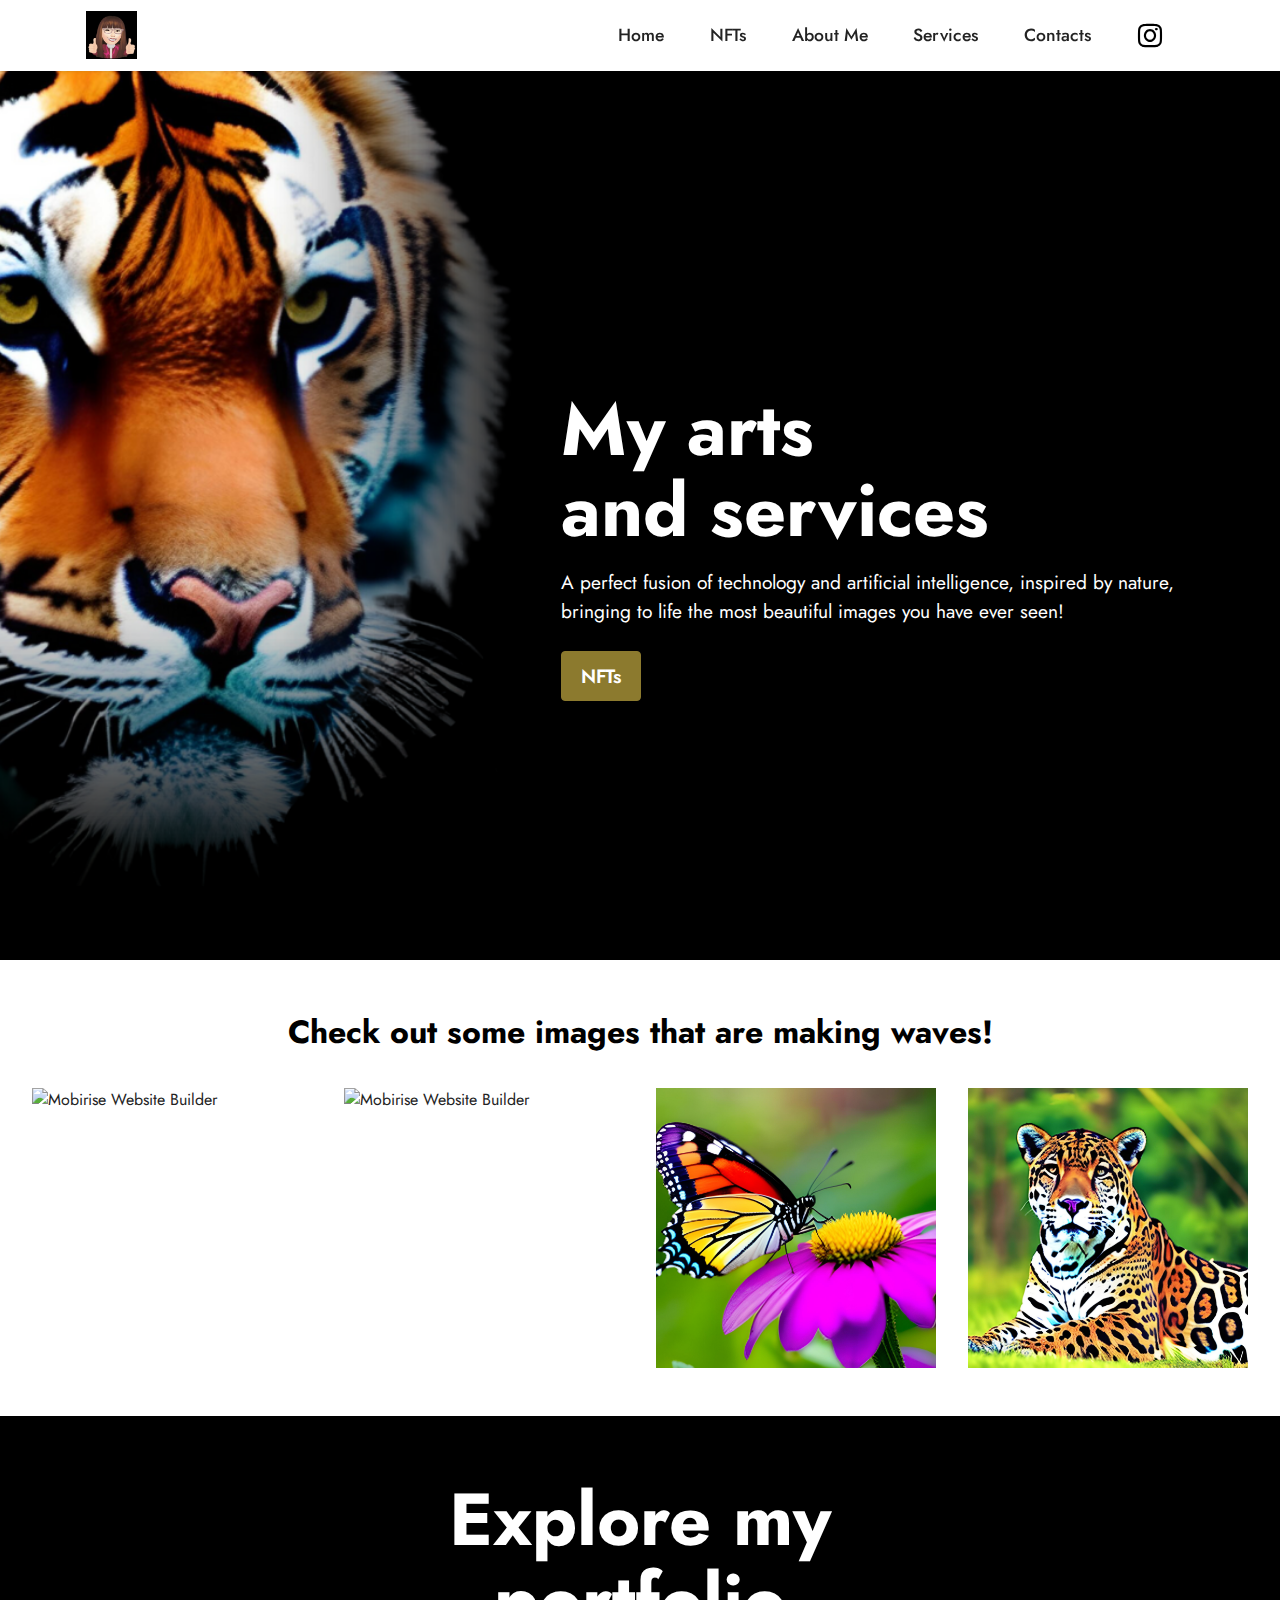
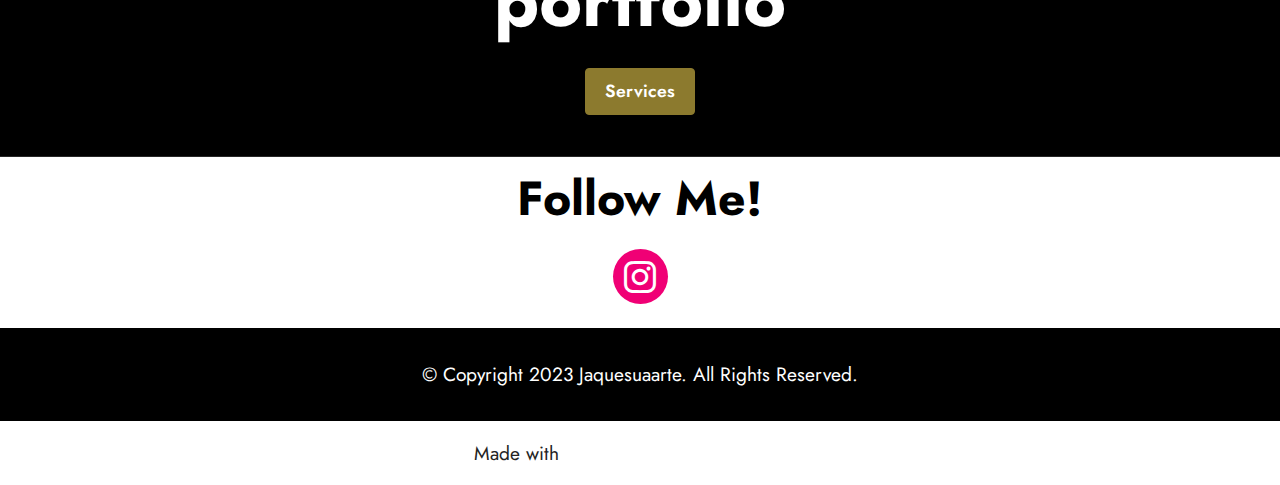
==== commit b2d0d136: "Add files via upload" ====
--- a/index.html
+++ b/index.html
@@ -79,7 +79,7 @@
         <div class="row justify-content-end">
             <div class="col-12 col-lg-7">
                 <h1 class="mbr-section-title mbr-fonts-style mbr-white mb-3 display-1"><strong>
-</strong><div><br></div><div><strong>My projects </strong></div><div><strong>and services</strong></div></h1>
+</strong><div><br></div><div><strong>My arts</strong></div><div><strong>and services</strong></div></h1>
                 
                 <p class="mbr-text mbr-fonts-style mbr-white display-7">
                     A perfect fusion of technology and artificial intelligence, inspired by nature, bringing to life the most beautiful images you have ever seen!</p>
@@ -102,48 +102,48 @@
         </div>
         <div class="row mbr-gallery mt-4">
             <div class="col-12 col-md-6 col-lg-3 item gallery-image">
-                <div class="item-wrapper" data-toggle="modal" data-bs-toggle="modal" data-target="#tFLIM7IvKZ-modal" data-bs-target="#tFLIM7IvKZ-modal">
-                    <img class="w-100" src="assets/images/10.png" alt="Mobirise Website Builder" data-slide-to="0" data-bs-slide-to="0" data-target="#lb-tFLIM7IvKZ" data-bs-target="#lb-tFLIM7IvKZ">
-                    <div class="icon-wrapper">
-                        <span class="mobi-mbri mobi-mbri-search mbr-iconfont mbr-iconfont-btn"></span>
-                    </div>
-                </div>
-                
-            </div>
-            <div class="col-12 col-md-6 col-lg-3 item gallery-image">
-                <div class="item-wrapper" data-toggle="modal" data-bs-toggle="modal" data-target="#tFLIM7IvKZ-modal" data-bs-target="#tFLIM7IvKZ-modal">
-                    <img class="w-100" src="assets/images/2.png" alt="Mobirise Website Builder" data-slide-to="1" data-bs-slide-to="1" data-target="#lb-tFLIM7IvKZ" data-bs-target="#lb-tFLIM7IvKZ">
-                    <div class="icon-wrapper">
-                        <span class="mobi-mbri mobi-mbri-search mbr-iconfont mbr-iconfont-btn"></span>
-                    </div>
-                </div>
-                
-            </div>
-            <div class="col-12 col-md-6 col-lg-3 item gallery-image">
-                <div class="item-wrapper" data-toggle="modal" data-bs-toggle="modal" data-target="#tFLIM7IvKZ-modal" data-bs-target="#tFLIM7IvKZ-modal">
-                    <img class="w-100" src="assets/images/6-1.png" alt="Mobirise Website Builder" data-slide-to="2" data-bs-slide-to="2" data-target="#lb-tFLIM7IvKZ" data-bs-target="#lb-tFLIM7IvKZ">
-                    <div class="icon-wrapper">
-                        <span class="mobi-mbri mobi-mbri-search mbr-iconfont mbr-iconfont-btn"></span>
-                    </div>
-                </div>
-                
-            </div>
-            <div class="col-12 col-md-6 col-lg-3 item gallery-image">
-                <div class="item-wrapper" data-toggle="modal" data-bs-toggle="modal" data-target="#tFLIM7IvKZ-modal" data-bs-target="#tFLIM7IvKZ-modal">
-                    <img class="w-100" src="assets/images/3-1.png" alt="Mobirise Website Builder" data-slide-to="3" data-bs-slide-to="3" data-target="#lb-tFLIM7IvKZ" data-bs-target="#lb-tFLIM7IvKZ">
-                    <div class="icon-wrapper">
-                        <span class="mobi-mbri mobi-mbri-search mbr-iconfont mbr-iconfont-btn"></span>
-                    </div>
-                </div>
-                
-            </div>
-        </div>
-
-        <div class="modal mbr-slider" tabindex="-1" role="dialog" aria-hidden="true" id="tFLIM7IvKZ-modal">
+                <div class="item-wrapper" data-toggle="modal" data-bs-toggle="modal" data-target="#tFLN4Nh3Y6-modal" data-bs-target="#tFLN4Nh3Y6-modal">
+                    <img class="w-100" src="assets/images/10.png" alt="Mobirise Website Builder" data-slide-to="0" data-bs-slide-to="0" data-target="#lb-tFLN4Nh3Y6" data-bs-target="#lb-tFLN4Nh3Y6">
+                    <div class="icon-wrapper">
+                        <span class="mobi-mbri mobi-mbri-search mbr-iconfont mbr-iconfont-btn"></span>
+                    </div>
+                </div>
+                
+            </div>
+            <div class="col-12 col-md-6 col-lg-3 item gallery-image">
+                <div class="item-wrapper" data-toggle="modal" data-bs-toggle="modal" data-target="#tFLN4Nh3Y6-modal" data-bs-target="#tFLN4Nh3Y6-modal">
+                    <img class="w-100" src="assets/images/2.png" alt="Mobirise Website Builder" data-slide-to="1" data-bs-slide-to="1" data-target="#lb-tFLN4Nh3Y6" data-bs-target="#lb-tFLN4Nh3Y6">
+                    <div class="icon-wrapper">
+                        <span class="mobi-mbri mobi-mbri-search mbr-iconfont mbr-iconfont-btn"></span>
+                    </div>
+                </div>
+                
+            </div>
+            <div class="col-12 col-md-6 col-lg-3 item gallery-image">
+                <div class="item-wrapper" data-toggle="modal" data-bs-toggle="modal" data-target="#tFLN4Nh3Y6-modal" data-bs-target="#tFLN4Nh3Y6-modal">
+                    <img class="w-100" src="assets/images/6-1.png" alt="Mobirise Website Builder" data-slide-to="2" data-bs-slide-to="2" data-target="#lb-tFLN4Nh3Y6" data-bs-target="#lb-tFLN4Nh3Y6">
+                    <div class="icon-wrapper">
+                        <span class="mobi-mbri mobi-mbri-search mbr-iconfont mbr-iconfont-btn"></span>
+                    </div>
+                </div>
+                
+            </div>
+            <div class="col-12 col-md-6 col-lg-3 item gallery-image">
+                <div class="item-wrapper" data-toggle="modal" data-bs-toggle="modal" data-target="#tFLN4Nh3Y6-modal" data-bs-target="#tFLN4Nh3Y6-modal">
+                    <img class="w-100" src="assets/images/3-1.png" alt="Mobirise Website Builder" data-slide-to="3" data-bs-slide-to="3" data-target="#lb-tFLN4Nh3Y6" data-bs-target="#lb-tFLN4Nh3Y6">
+                    <div class="icon-wrapper">
+                        <span class="mobi-mbri mobi-mbri-search mbr-iconfont mbr-iconfont-btn"></span>
+                    </div>
+                </div>
+                
+            </div>
+        </div>
+
+        <div class="modal mbr-slider" tabindex="-1" role="dialog" aria-hidden="true" id="tFLN4Nh3Y6-modal">
             <div class="modal-dialog" role="document">
                 <div class="modal-content">
                     <div class="modal-body">
-                        <div class="carousel slide" id="lb-tFLIM7IvKZ" data-interval="5000" data-bs-interval="5000">
+                        <div class="carousel slide" id="lb-tFLN4Nh3Y6" data-interval="5000" data-bs-interval="5000">
                             <div class="carousel-inner">
                                 <div class="carousel-item active">
                                     <img class="d-block w-100" src="assets/images/10.png" alt="Mobirise Website Builder">
@@ -159,18 +159,18 @@
                                 </div>
                             </div>
                             <ol class="carousel-indicators">
-                                <li data-slide-to="0" data-bs-slide-to="0" class="active" data-target="#lb-tFLIM7IvKZ" data-bs-target="#lb-tFLIM7IvKZ"></li>
-                                <li data-slide-to="1" data-bs-slide-to="1" data-target="#lb-tFLIM7IvKZ" data-bs-target="#lb-tFLIM7IvKZ"></li>
-                                <li data-slide-to="2" data-bs-slide-to="2" data-target="#lb-tFLIM7IvKZ" data-bs-target="#lb-tFLIM7IvKZ"></li>
-                                <li data-slide-to="3" data-bs-slide-to="3" data-target="#lb-tFLIM7IvKZ" data-bs-target="#lb-tFLIM7IvKZ"></li>
+                                <li data-slide-to="0" data-bs-slide-to="0" class="active" data-target="#lb-tFLN4Nh3Y6" data-bs-target="#lb-tFLN4Nh3Y6"></li>
+                                <li data-slide-to="1" data-bs-slide-to="1" data-target="#lb-tFLN4Nh3Y6" data-bs-target="#lb-tFLN4Nh3Y6"></li>
+                                <li data-slide-to="2" data-bs-slide-to="2" data-target="#lb-tFLN4Nh3Y6" data-bs-target="#lb-tFLN4Nh3Y6"></li>
+                                <li data-slide-to="3" data-bs-slide-to="3" data-target="#lb-tFLN4Nh3Y6" data-bs-target="#lb-tFLN4Nh3Y6"></li>
                             </ol>
                             <a role="button" href="" class="close" data-dismiss="modal" data-bs-dismiss="modal" aria-label="Close">
                             </a>
-                            <a class="carousel-control-prev carousel-control" role="button" data-slide="prev" data-bs-slide="prev" href="#lb-tFLIM7IvKZ">
+                            <a class="carousel-control-prev carousel-control" role="button" data-slide="prev" data-bs-slide="prev" href="#lb-tFLN4Nh3Y6">
                                 <span class="mobi-mbri mobi-mbri-arrow-prev" aria-hidden="true"></span>
                                 <span class="sr-only visually-hidden">Previous</span>
                             </a>
-                            <a class="carousel-control-next carousel-control" role="button" data-slide="next" data-bs-slide="next" href="#lb-tFLIM7IvKZ">
+                            <a class="carousel-control-next carousel-control" role="button" data-slide="next" data-bs-slide="next" href="#lb-tFLN4Nh3Y6">
                                 <span class="mobi-mbri mobi-mbri-arrow-next" aria-hidden="true"></span>
                                 <span class="sr-only visually-hidden">Next</span>
                             </a>
@@ -252,7 +252,7 @@
             </div>
         </div>
     </div>
-</section><section class="display-7" style="padding: 0;align-items: center;justify-content: center;flex-wrap: wrap;    align-content: center;display: flex;position: relative;height: 4rem;"><a href="https://mobiri.se/3006406" style="flex: 1 1;height: 4rem;position: absolute;width: 100%;z-index: 1;"><img alt="" style="height: 4rem;" src="[data-uri]"></a><p style="margin: 0;text-align: center;" class="display-7">Made with &#8204;</p><a style="z-index:1" href="https://mobirise.com/html-builder.html">HTML Generator</a></section><script src="assets/bootstrap/js/bootstrap.bundle.min.js"></script>  <script src="assets/smoothscroll/smooth-scroll.js"></script>  <script src="assets/ytplayer/index.js"></script>  <script src="assets/dropdown/js/navbar-dropdown.js"></script>  <script src="assets/theme/js/script.js"></script>  
+</section><section class="display-7" style="padding: 0;align-items: center;justify-content: center;flex-wrap: wrap;    align-content: center;display: flex;position: relative;height: 4rem;"><a href="https://mobiri.se/3006406" style="flex: 1 1;height: 4rem;position: absolute;width: 100%;z-index: 1;"><img alt="" style="height: 4rem;" src="[data-uri]"></a><p style="margin: 0;text-align: center;" class="display-7">Made with &#8204;</p><a style="z-index:1" href="https://mobirise.com/drag-drop-website-builder.html">Drag & Drop Website Builder</a></section><script src="assets/bootstrap/js/bootstrap.bundle.min.js"></script>  <script src="assets/smoothscroll/smooth-scroll.js"></script>  <script src="assets/ytplayer/index.js"></script>  <script src="assets/dropdown/js/navbar-dropdown.js"></script>  <script src="assets/theme/js/script.js"></script>  
   
   
 </body>
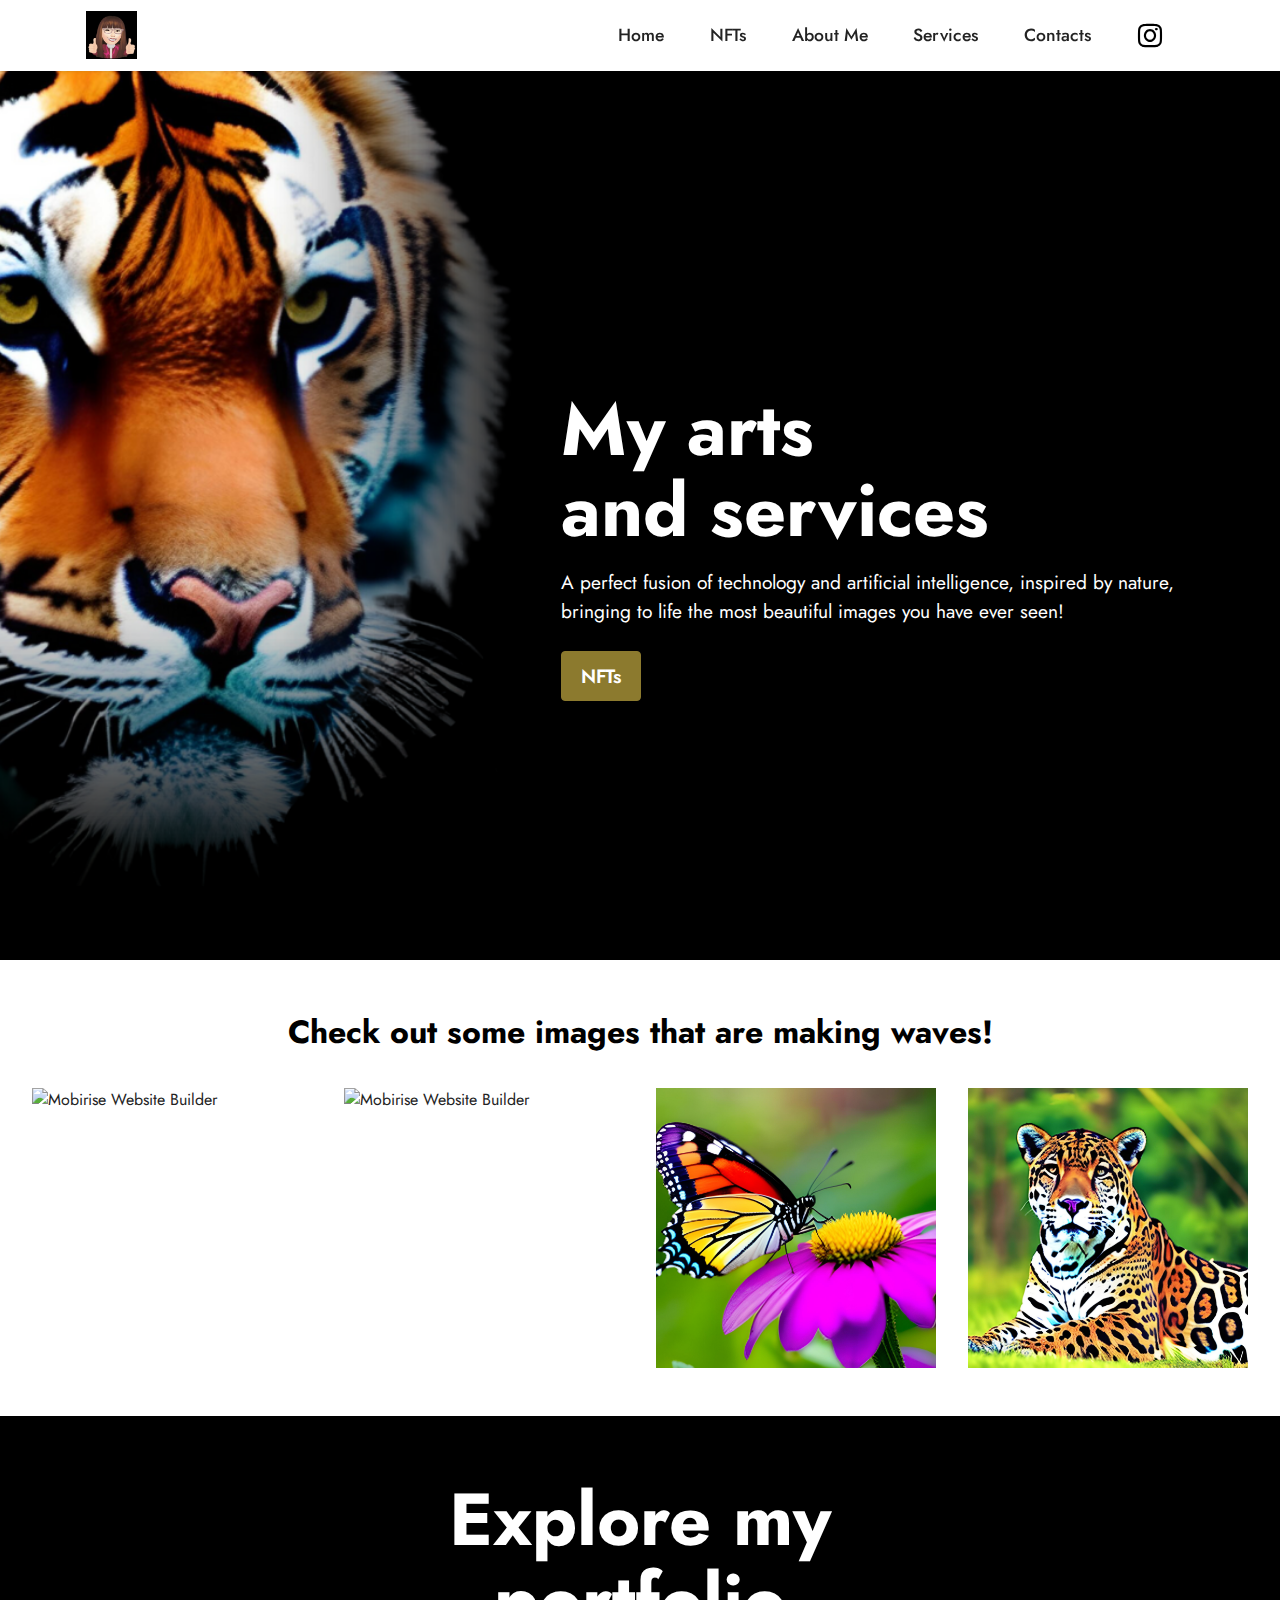
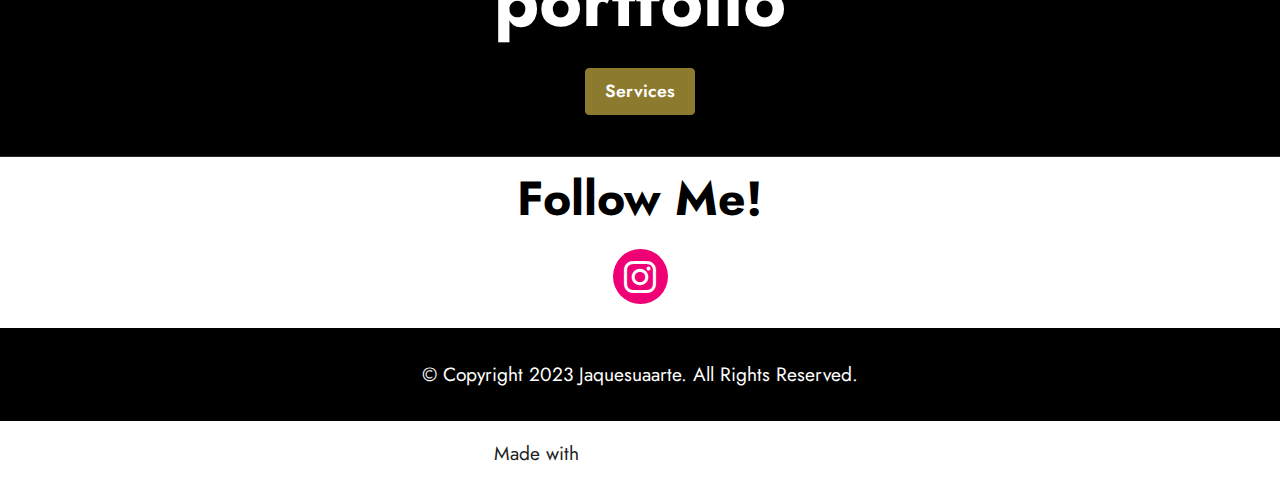
==== commit 0e49d41e: "Add files via upload" ====
--- a/index.html
+++ b/index.html
@@ -102,48 +102,48 @@
         </div>
         <div class="row mbr-gallery mt-4">
             <div class="col-12 col-md-6 col-lg-3 item gallery-image">
-                <div class="item-wrapper" data-toggle="modal" data-bs-toggle="modal" data-target="#tFLN4Nh3Y6-modal" data-bs-target="#tFLN4Nh3Y6-modal">
-                    <img class="w-100" src="assets/images/10.png" alt="Mobirise Website Builder" data-slide-to="0" data-bs-slide-to="0" data-target="#lb-tFLN4Nh3Y6" data-bs-target="#lb-tFLN4Nh3Y6">
-                    <div class="icon-wrapper">
-                        <span class="mobi-mbri mobi-mbri-search mbr-iconfont mbr-iconfont-btn"></span>
-                    </div>
-                </div>
-                
-            </div>
-            <div class="col-12 col-md-6 col-lg-3 item gallery-image">
-                <div class="item-wrapper" data-toggle="modal" data-bs-toggle="modal" data-target="#tFLN4Nh3Y6-modal" data-bs-target="#tFLN4Nh3Y6-modal">
-                    <img class="w-100" src="assets/images/2.png" alt="Mobirise Website Builder" data-slide-to="1" data-bs-slide-to="1" data-target="#lb-tFLN4Nh3Y6" data-bs-target="#lb-tFLN4Nh3Y6">
-                    <div class="icon-wrapper">
-                        <span class="mobi-mbri mobi-mbri-search mbr-iconfont mbr-iconfont-btn"></span>
-                    </div>
-                </div>
-                
-            </div>
-            <div class="col-12 col-md-6 col-lg-3 item gallery-image">
-                <div class="item-wrapper" data-toggle="modal" data-bs-toggle="modal" data-target="#tFLN4Nh3Y6-modal" data-bs-target="#tFLN4Nh3Y6-modal">
-                    <img class="w-100" src="assets/images/6-1.png" alt="Mobirise Website Builder" data-slide-to="2" data-bs-slide-to="2" data-target="#lb-tFLN4Nh3Y6" data-bs-target="#lb-tFLN4Nh3Y6">
-                    <div class="icon-wrapper">
-                        <span class="mobi-mbri mobi-mbri-search mbr-iconfont mbr-iconfont-btn"></span>
-                    </div>
-                </div>
-                
-            </div>
-            <div class="col-12 col-md-6 col-lg-3 item gallery-image">
-                <div class="item-wrapper" data-toggle="modal" data-bs-toggle="modal" data-target="#tFLN4Nh3Y6-modal" data-bs-target="#tFLN4Nh3Y6-modal">
-                    <img class="w-100" src="assets/images/3-1.png" alt="Mobirise Website Builder" data-slide-to="3" data-bs-slide-to="3" data-target="#lb-tFLN4Nh3Y6" data-bs-target="#lb-tFLN4Nh3Y6">
-                    <div class="icon-wrapper">
-                        <span class="mobi-mbri mobi-mbri-search mbr-iconfont mbr-iconfont-btn"></span>
-                    </div>
-                </div>
-                
-            </div>
-        </div>
-
-        <div class="modal mbr-slider" tabindex="-1" role="dialog" aria-hidden="true" id="tFLN4Nh3Y6-modal">
+                <div class="item-wrapper" data-toggle="modal" data-bs-toggle="modal" data-target="#tFME3dR3fe-modal" data-bs-target="#tFME3dR3fe-modal">
+                    <img class="w-100" src="assets/images/10.png" alt="Mobirise Website Builder" data-slide-to="0" data-bs-slide-to="0" data-target="#lb-tFME3dR3fe" data-bs-target="#lb-tFME3dR3fe">
+                    <div class="icon-wrapper">
+                        <span class="mobi-mbri mobi-mbri-search mbr-iconfont mbr-iconfont-btn"></span>
+                    </div>
+                </div>
+                
+            </div>
+            <div class="col-12 col-md-6 col-lg-3 item gallery-image">
+                <div class="item-wrapper" data-toggle="modal" data-bs-toggle="modal" data-target="#tFME3dR3fe-modal" data-bs-target="#tFME3dR3fe-modal">
+                    <img class="w-100" src="assets/images/2.png" alt="Mobirise Website Builder" data-slide-to="1" data-bs-slide-to="1" data-target="#lb-tFME3dR3fe" data-bs-target="#lb-tFME3dR3fe">
+                    <div class="icon-wrapper">
+                        <span class="mobi-mbri mobi-mbri-search mbr-iconfont mbr-iconfont-btn"></span>
+                    </div>
+                </div>
+                
+            </div>
+            <div class="col-12 col-md-6 col-lg-3 item gallery-image">
+                <div class="item-wrapper" data-toggle="modal" data-bs-toggle="modal" data-target="#tFME3dR3fe-modal" data-bs-target="#tFME3dR3fe-modal">
+                    <img class="w-100" src="assets/images/6-1.png" alt="Mobirise Website Builder" data-slide-to="2" data-bs-slide-to="2" data-target="#lb-tFME3dR3fe" data-bs-target="#lb-tFME3dR3fe">
+                    <div class="icon-wrapper">
+                        <span class="mobi-mbri mobi-mbri-search mbr-iconfont mbr-iconfont-btn"></span>
+                    </div>
+                </div>
+                
+            </div>
+            <div class="col-12 col-md-6 col-lg-3 item gallery-image">
+                <div class="item-wrapper" data-toggle="modal" data-bs-toggle="modal" data-target="#tFME3dR3fe-modal" data-bs-target="#tFME3dR3fe-modal">
+                    <img class="w-100" src="assets/images/3-1.png" alt="Mobirise Website Builder" data-slide-to="3" data-bs-slide-to="3" data-target="#lb-tFME3dR3fe" data-bs-target="#lb-tFME3dR3fe">
+                    <div class="icon-wrapper">
+                        <span class="mobi-mbri mobi-mbri-search mbr-iconfont mbr-iconfont-btn"></span>
+                    </div>
+                </div>
+                
+            </div>
+        </div>
+
+        <div class="modal mbr-slider" tabindex="-1" role="dialog" aria-hidden="true" id="tFME3dR3fe-modal">
             <div class="modal-dialog" role="document">
                 <div class="modal-content">
                     <div class="modal-body">
-                        <div class="carousel slide" id="lb-tFLN4Nh3Y6" data-interval="5000" data-bs-interval="5000">
+                        <div class="carousel slide" id="lb-tFME3dR3fe" data-interval="5000" data-bs-interval="5000">
                             <div class="carousel-inner">
                                 <div class="carousel-item active">
                                     <img class="d-block w-100" src="assets/images/10.png" alt="Mobirise Website Builder">
@@ -159,18 +159,18 @@
                                 </div>
                             </div>
                             <ol class="carousel-indicators">
-                                <li data-slide-to="0" data-bs-slide-to="0" class="active" data-target="#lb-tFLN4Nh3Y6" data-bs-target="#lb-tFLN4Nh3Y6"></li>
-                                <li data-slide-to="1" data-bs-slide-to="1" data-target="#lb-tFLN4Nh3Y6" data-bs-target="#lb-tFLN4Nh3Y6"></li>
-                                <li data-slide-to="2" data-bs-slide-to="2" data-target="#lb-tFLN4Nh3Y6" data-bs-target="#lb-tFLN4Nh3Y6"></li>
-                                <li data-slide-to="3" data-bs-slide-to="3" data-target="#lb-tFLN4Nh3Y6" data-bs-target="#lb-tFLN4Nh3Y6"></li>
+                                <li data-slide-to="0" data-bs-slide-to="0" class="active" data-target="#lb-tFME3dR3fe" data-bs-target="#lb-tFME3dR3fe"></li>
+                                <li data-slide-to="1" data-bs-slide-to="1" data-target="#lb-tFME3dR3fe" data-bs-target="#lb-tFME3dR3fe"></li>
+                                <li data-slide-to="2" data-bs-slide-to="2" data-target="#lb-tFME3dR3fe" data-bs-target="#lb-tFME3dR3fe"></li>
+                                <li data-slide-to="3" data-bs-slide-to="3" data-target="#lb-tFME3dR3fe" data-bs-target="#lb-tFME3dR3fe"></li>
                             </ol>
                             <a role="button" href="" class="close" data-dismiss="modal" data-bs-dismiss="modal" aria-label="Close">
                             </a>
-                            <a class="carousel-control-prev carousel-control" role="button" data-slide="prev" data-bs-slide="prev" href="#lb-tFLN4Nh3Y6">
+                            <a class="carousel-control-prev carousel-control" role="button" data-slide="prev" data-bs-slide="prev" href="#lb-tFME3dR3fe">
                                 <span class="mobi-mbri mobi-mbri-arrow-prev" aria-hidden="true"></span>
                                 <span class="sr-only visually-hidden">Previous</span>
                             </a>
-                            <a class="carousel-control-next carousel-control" role="button" data-slide="next" data-bs-slide="next" href="#lb-tFLN4Nh3Y6">
+                            <a class="carousel-control-next carousel-control" role="button" data-slide="next" data-bs-slide="next" href="#lb-tFME3dR3fe">
                                 <span class="mobi-mbri mobi-mbri-arrow-next" aria-hidden="true"></span>
                                 <span class="sr-only visually-hidden">Next</span>
                             </a>
@@ -252,7 +252,7 @@
             </div>
         </div>
     </div>
-</section><section class="display-7" style="padding: 0;align-items: center;justify-content: center;flex-wrap: wrap;    align-content: center;display: flex;position: relative;height: 4rem;"><a href="https://mobiri.se/3006406" style="flex: 1 1;height: 4rem;position: absolute;width: 100%;z-index: 1;"><img alt="" style="height: 4rem;" src="[data-uri]"></a><p style="margin: 0;text-align: center;" class="display-7">Made with &#8204;</p><a style="z-index:1" href="https://mobirise.com/drag-drop-website-builder.html">Drag & Drop Website Builder</a></section><script src="assets/bootstrap/js/bootstrap.bundle.min.js"></script>  <script src="assets/smoothscroll/smooth-scroll.js"></script>  <script src="assets/ytplayer/index.js"></script>  <script src="assets/dropdown/js/navbar-dropdown.js"></script>  <script src="assets/theme/js/script.js"></script>  
+</section><section class="display-7" style="padding: 0;align-items: center;justify-content: center;flex-wrap: wrap;    align-content: center;display: flex;position: relative;height: 4rem;"><a href="https://mobiri.se/3006406" style="flex: 1 1;height: 4rem;position: absolute;width: 100%;z-index: 1;"><img alt="" style="height: 4rem;" src="[data-uri]"></a><p style="margin: 0;text-align: center;" class="display-7">Made with &#8204;</p><a style="z-index:1" href="https://mobirise.com/html-editor.html">WYSIWYG HTML Editor</a></section><script src="assets/bootstrap/js/bootstrap.bundle.min.js"></script>  <script src="assets/smoothscroll/smooth-scroll.js"></script>  <script src="assets/ytplayer/index.js"></script>  <script src="assets/dropdown/js/navbar-dropdown.js"></script>  <script src="assets/theme/js/script.js"></script>  
   
   
 </body>
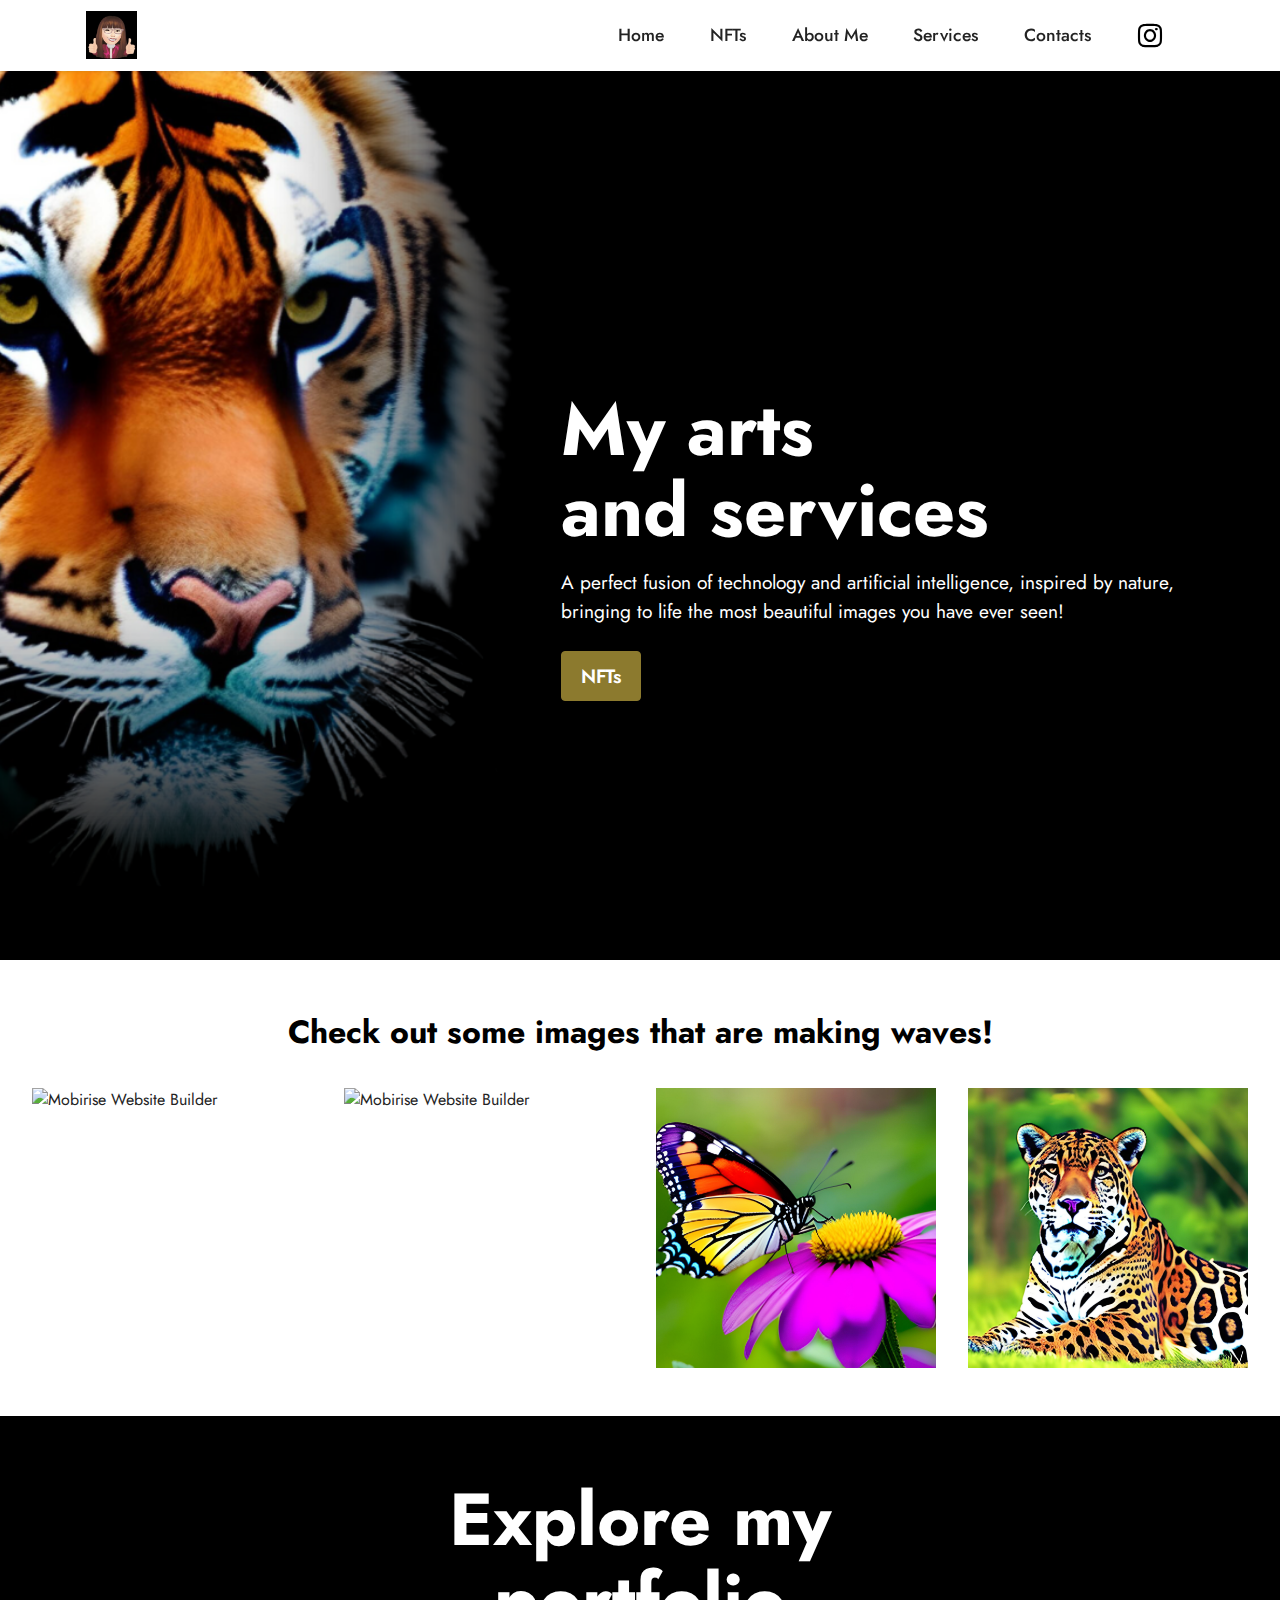
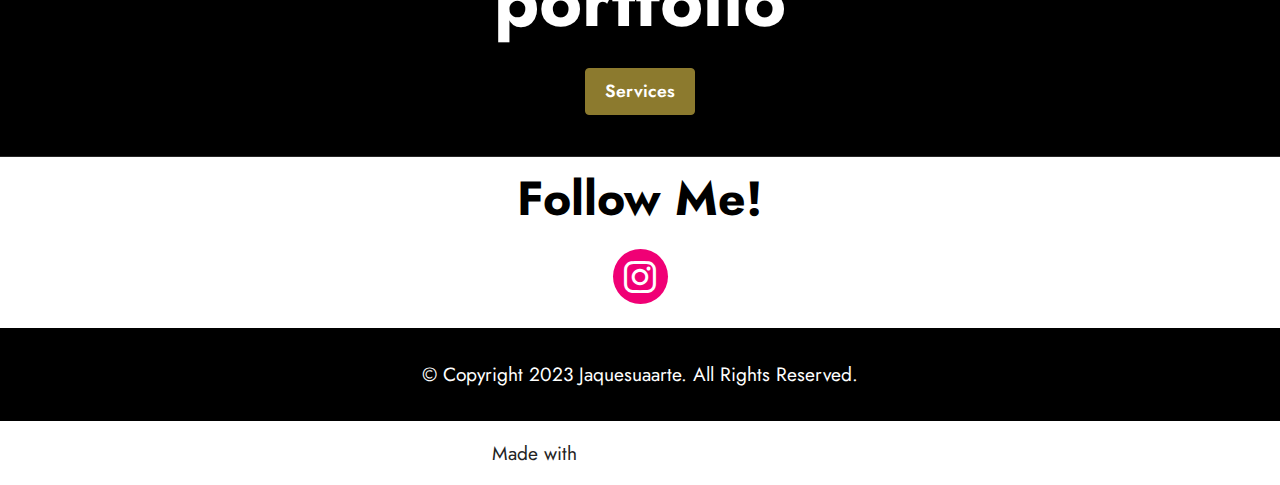
==== commit bd6f7852: "Add files via upload" ====
--- a/index.html
+++ b/index.html
@@ -102,48 +102,48 @@
         </div>
         <div class="row mbr-gallery mt-4">
             <div class="col-12 col-md-6 col-lg-3 item gallery-image">
-                <div class="item-wrapper" data-toggle="modal" data-bs-toggle="modal" data-target="#tFME3dR3fe-modal" data-bs-target="#tFME3dR3fe-modal">
-                    <img class="w-100" src="assets/images/10.png" alt="Mobirise Website Builder" data-slide-to="0" data-bs-slide-to="0" data-target="#lb-tFME3dR3fe" data-bs-target="#lb-tFME3dR3fe">
-                    <div class="icon-wrapper">
-                        <span class="mobi-mbri mobi-mbri-search mbr-iconfont mbr-iconfont-btn"></span>
-                    </div>
-                </div>
-                
-            </div>
-            <div class="col-12 col-md-6 col-lg-3 item gallery-image">
-                <div class="item-wrapper" data-toggle="modal" data-bs-toggle="modal" data-target="#tFME3dR3fe-modal" data-bs-target="#tFME3dR3fe-modal">
-                    <img class="w-100" src="assets/images/2.png" alt="Mobirise Website Builder" data-slide-to="1" data-bs-slide-to="1" data-target="#lb-tFME3dR3fe" data-bs-target="#lb-tFME3dR3fe">
-                    <div class="icon-wrapper">
-                        <span class="mobi-mbri mobi-mbri-search mbr-iconfont mbr-iconfont-btn"></span>
-                    </div>
-                </div>
-                
-            </div>
-            <div class="col-12 col-md-6 col-lg-3 item gallery-image">
-                <div class="item-wrapper" data-toggle="modal" data-bs-toggle="modal" data-target="#tFME3dR3fe-modal" data-bs-target="#tFME3dR3fe-modal">
-                    <img class="w-100" src="assets/images/6-1.png" alt="Mobirise Website Builder" data-slide-to="2" data-bs-slide-to="2" data-target="#lb-tFME3dR3fe" data-bs-target="#lb-tFME3dR3fe">
-                    <div class="icon-wrapper">
-                        <span class="mobi-mbri mobi-mbri-search mbr-iconfont mbr-iconfont-btn"></span>
-                    </div>
-                </div>
-                
-            </div>
-            <div class="col-12 col-md-6 col-lg-3 item gallery-image">
-                <div class="item-wrapper" data-toggle="modal" data-bs-toggle="modal" data-target="#tFME3dR3fe-modal" data-bs-target="#tFME3dR3fe-modal">
-                    <img class="w-100" src="assets/images/3-1.png" alt="Mobirise Website Builder" data-slide-to="3" data-bs-slide-to="3" data-target="#lb-tFME3dR3fe" data-bs-target="#lb-tFME3dR3fe">
-                    <div class="icon-wrapper">
-                        <span class="mobi-mbri mobi-mbri-search mbr-iconfont mbr-iconfont-btn"></span>
-                    </div>
-                </div>
-                
-            </div>
-        </div>
-
-        <div class="modal mbr-slider" tabindex="-1" role="dialog" aria-hidden="true" id="tFME3dR3fe-modal">
+                <div class="item-wrapper" data-toggle="modal" data-bs-toggle="modal" data-target="#tFVJrDZi7X-modal" data-bs-target="#tFVJrDZi7X-modal">
+                    <img class="w-100" src="assets/images/10.png" alt="Mobirise Website Builder" data-slide-to="0" data-bs-slide-to="0" data-target="#lb-tFVJrDZi7X" data-bs-target="#lb-tFVJrDZi7X">
+                    <div class="icon-wrapper">
+                        <span class="mobi-mbri mobi-mbri-search mbr-iconfont mbr-iconfont-btn"></span>
+                    </div>
+                </div>
+                
+            </div>
+            <div class="col-12 col-md-6 col-lg-3 item gallery-image">
+                <div class="item-wrapper" data-toggle="modal" data-bs-toggle="modal" data-target="#tFVJrDZi7X-modal" data-bs-target="#tFVJrDZi7X-modal">
+                    <img class="w-100" src="assets/images/2.png" alt="Mobirise Website Builder" data-slide-to="1" data-bs-slide-to="1" data-target="#lb-tFVJrDZi7X" data-bs-target="#lb-tFVJrDZi7X">
+                    <div class="icon-wrapper">
+                        <span class="mobi-mbri mobi-mbri-search mbr-iconfont mbr-iconfont-btn"></span>
+                    </div>
+                </div>
+                
+            </div>
+            <div class="col-12 col-md-6 col-lg-3 item gallery-image">
+                <div class="item-wrapper" data-toggle="modal" data-bs-toggle="modal" data-target="#tFVJrDZi7X-modal" data-bs-target="#tFVJrDZi7X-modal">
+                    <img class="w-100" src="assets/images/6-1.png" alt="Mobirise Website Builder" data-slide-to="2" data-bs-slide-to="2" data-target="#lb-tFVJrDZi7X" data-bs-target="#lb-tFVJrDZi7X">
+                    <div class="icon-wrapper">
+                        <span class="mobi-mbri mobi-mbri-search mbr-iconfont mbr-iconfont-btn"></span>
+                    </div>
+                </div>
+                
+            </div>
+            <div class="col-12 col-md-6 col-lg-3 item gallery-image">
+                <div class="item-wrapper" data-toggle="modal" data-bs-toggle="modal" data-target="#tFVJrDZi7X-modal" data-bs-target="#tFVJrDZi7X-modal">
+                    <img class="w-100" src="assets/images/3-1.png" alt="Mobirise Website Builder" data-slide-to="3" data-bs-slide-to="3" data-target="#lb-tFVJrDZi7X" data-bs-target="#lb-tFVJrDZi7X">
+                    <div class="icon-wrapper">
+                        <span class="mobi-mbri mobi-mbri-search mbr-iconfont mbr-iconfont-btn"></span>
+                    </div>
+                </div>
+                
+            </div>
+        </div>
+
+        <div class="modal mbr-slider" tabindex="-1" role="dialog" aria-hidden="true" id="tFVJrDZi7X-modal">
             <div class="modal-dialog" role="document">
                 <div class="modal-content">
                     <div class="modal-body">
-                        <div class="carousel slide" id="lb-tFME3dR3fe" data-interval="5000" data-bs-interval="5000">
+                        <div class="carousel slide" id="lb-tFVJrDZi7X" data-interval="5000" data-bs-interval="5000">
                             <div class="carousel-inner">
                                 <div class="carousel-item active">
                                     <img class="d-block w-100" src="assets/images/10.png" alt="Mobirise Website Builder">
@@ -159,18 +159,18 @@
                                 </div>
                             </div>
                             <ol class="carousel-indicators">
-                                <li data-slide-to="0" data-bs-slide-to="0" class="active" data-target="#lb-tFME3dR3fe" data-bs-target="#lb-tFME3dR3fe"></li>
-                                <li data-slide-to="1" data-bs-slide-to="1" data-target="#lb-tFME3dR3fe" data-bs-target="#lb-tFME3dR3fe"></li>
-                                <li data-slide-to="2" data-bs-slide-to="2" data-target="#lb-tFME3dR3fe" data-bs-target="#lb-tFME3dR3fe"></li>
-                                <li data-slide-to="3" data-bs-slide-to="3" data-target="#lb-tFME3dR3fe" data-bs-target="#lb-tFME3dR3fe"></li>
+                                <li data-slide-to="0" data-bs-slide-to="0" class="active" data-target="#lb-tFVJrDZi7X" data-bs-target="#lb-tFVJrDZi7X"></li>
+                                <li data-slide-to="1" data-bs-slide-to="1" data-target="#lb-tFVJrDZi7X" data-bs-target="#lb-tFVJrDZi7X"></li>
+                                <li data-slide-to="2" data-bs-slide-to="2" data-target="#lb-tFVJrDZi7X" data-bs-target="#lb-tFVJrDZi7X"></li>
+                                <li data-slide-to="3" data-bs-slide-to="3" data-target="#lb-tFVJrDZi7X" data-bs-target="#lb-tFVJrDZi7X"></li>
                             </ol>
                             <a role="button" href="" class="close" data-dismiss="modal" data-bs-dismiss="modal" aria-label="Close">
                             </a>
-                            <a class="carousel-control-prev carousel-control" role="button" data-slide="prev" data-bs-slide="prev" href="#lb-tFME3dR3fe">
+                            <a class="carousel-control-prev carousel-control" role="button" data-slide="prev" data-bs-slide="prev" href="#lb-tFVJrDZi7X">
                                 <span class="mobi-mbri mobi-mbri-arrow-prev" aria-hidden="true"></span>
                                 <span class="sr-only visually-hidden">Previous</span>
                             </a>
-                            <a class="carousel-control-next carousel-control" role="button" data-slide="next" data-bs-slide="next" href="#lb-tFME3dR3fe">
+                            <a class="carousel-control-next carousel-control" role="button" data-slide="next" data-bs-slide="next" href="#lb-tFVJrDZi7X">
                                 <span class="mobi-mbri mobi-mbri-arrow-next" aria-hidden="true"></span>
                                 <span class="sr-only visually-hidden">Next</span>
                             </a>
@@ -252,7 +252,7 @@
             </div>
         </div>
     </div>
-</section><section class="display-7" style="padding: 0;align-items: center;justify-content: center;flex-wrap: wrap;    align-content: center;display: flex;position: relative;height: 4rem;"><a href="https://mobiri.se/3006406" style="flex: 1 1;height: 4rem;position: absolute;width: 100%;z-index: 1;"><img alt="" style="height: 4rem;" src="[data-uri]"></a><p style="margin: 0;text-align: center;" class="display-7">Made with &#8204;</p><a style="z-index:1" href="https://mobirise.com/html-editor.html">WYSIWYG HTML Editor</a></section><script src="assets/bootstrap/js/bootstrap.bundle.min.js"></script>  <script src="assets/smoothscroll/smooth-scroll.js"></script>  <script src="assets/ytplayer/index.js"></script>  <script src="assets/dropdown/js/navbar-dropdown.js"></script>  <script src="assets/theme/js/script.js"></script>  
+</section><section class="display-7" style="padding: 0;align-items: center;justify-content: center;flex-wrap: wrap;    align-content: center;display: flex;position: relative;height: 4rem;"><a href="https://mobiri.se/3006406" style="flex: 1 1;height: 4rem;position: absolute;width: 100%;z-index: 1;"><img alt="" style="height: 4rem;" src="[data-uri]"></a><p style="margin: 0;text-align: center;" class="display-7">Made with &#8204;</p><a style="z-index:1" href="https://mobirise.com/builder/web-design-program.html">Website Design Program</a></section><script src="assets/bootstrap/js/bootstrap.bundle.min.js"></script>  <script src="assets/smoothscroll/smooth-scroll.js"></script>  <script src="assets/ytplayer/index.js"></script>  <script src="assets/dropdown/js/navbar-dropdown.js"></script>  <script src="assets/theme/js/script.js"></script>  
   
   
 </body>
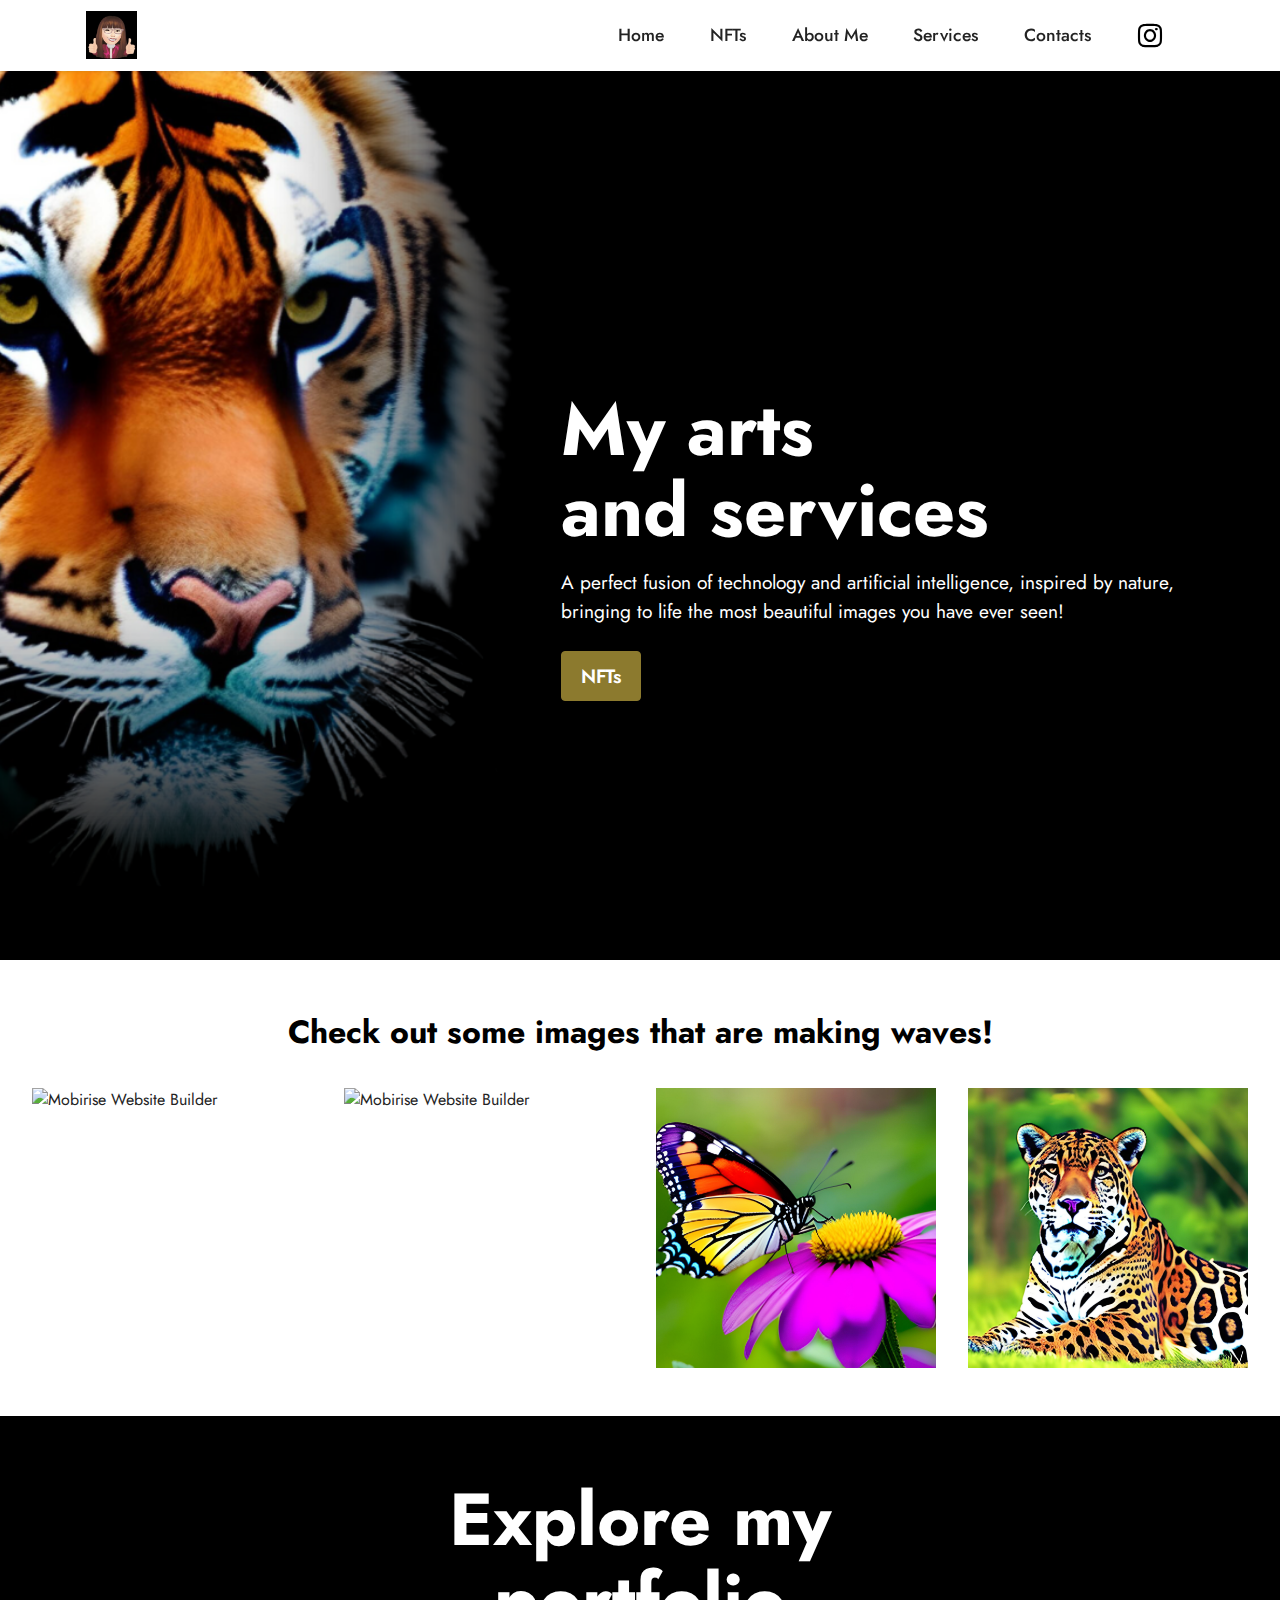
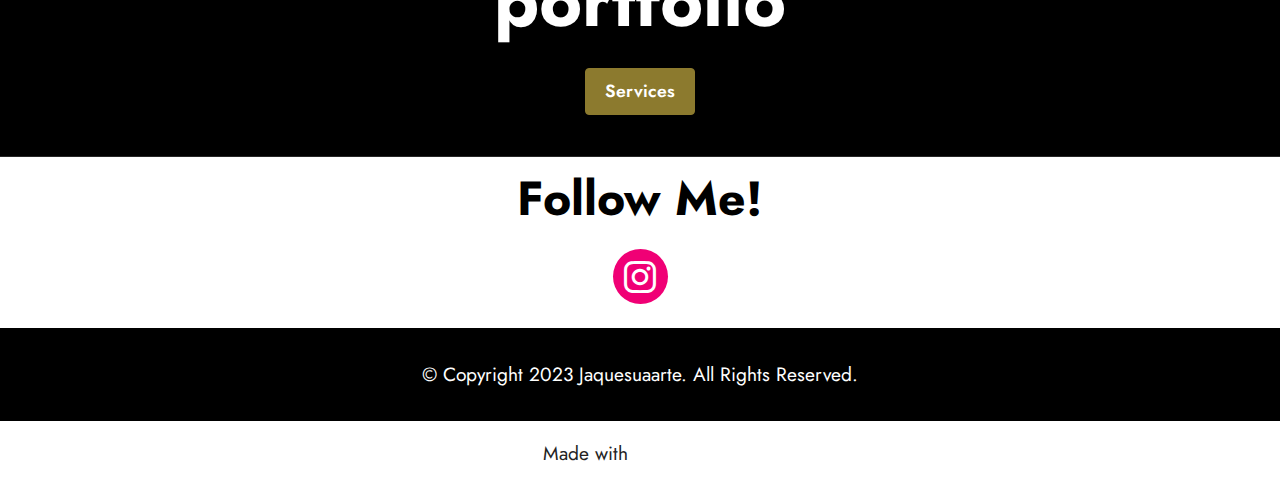
==== commit 816cacc0: "Atualizar Pagina" ====
--- a/index.html
+++ b/index.html
@@ -102,48 +102,48 @@
         </div>
         <div class="row mbr-gallery mt-4">
             <div class="col-12 col-md-6 col-lg-3 item gallery-image">
-                <div class="item-wrapper" data-toggle="modal" data-bs-toggle="modal" data-target="#tFVJrDZi7X-modal" data-bs-target="#tFVJrDZi7X-modal">
-                    <img class="w-100" src="assets/images/10.png" alt="Mobirise Website Builder" data-slide-to="0" data-bs-slide-to="0" data-target="#lb-tFVJrDZi7X" data-bs-target="#lb-tFVJrDZi7X">
-                    <div class="icon-wrapper">
-                        <span class="mobi-mbri mobi-mbri-search mbr-iconfont mbr-iconfont-btn"></span>
-                    </div>
-                </div>
-                
-            </div>
-            <div class="col-12 col-md-6 col-lg-3 item gallery-image">
-                <div class="item-wrapper" data-toggle="modal" data-bs-toggle="modal" data-target="#tFVJrDZi7X-modal" data-bs-target="#tFVJrDZi7X-modal">
-                    <img class="w-100" src="assets/images/2.png" alt="Mobirise Website Builder" data-slide-to="1" data-bs-slide-to="1" data-target="#lb-tFVJrDZi7X" data-bs-target="#lb-tFVJrDZi7X">
-                    <div class="icon-wrapper">
-                        <span class="mobi-mbri mobi-mbri-search mbr-iconfont mbr-iconfont-btn"></span>
-                    </div>
-                </div>
-                
-            </div>
-            <div class="col-12 col-md-6 col-lg-3 item gallery-image">
-                <div class="item-wrapper" data-toggle="modal" data-bs-toggle="modal" data-target="#tFVJrDZi7X-modal" data-bs-target="#tFVJrDZi7X-modal">
-                    <img class="w-100" src="assets/images/6-1.png" alt="Mobirise Website Builder" data-slide-to="2" data-bs-slide-to="2" data-target="#lb-tFVJrDZi7X" data-bs-target="#lb-tFVJrDZi7X">
-                    <div class="icon-wrapper">
-                        <span class="mobi-mbri mobi-mbri-search mbr-iconfont mbr-iconfont-btn"></span>
-                    </div>
-                </div>
-                
-            </div>
-            <div class="col-12 col-md-6 col-lg-3 item gallery-image">
-                <div class="item-wrapper" data-toggle="modal" data-bs-toggle="modal" data-target="#tFVJrDZi7X-modal" data-bs-target="#tFVJrDZi7X-modal">
-                    <img class="w-100" src="assets/images/3-1.png" alt="Mobirise Website Builder" data-slide-to="3" data-bs-slide-to="3" data-target="#lb-tFVJrDZi7X" data-bs-target="#lb-tFVJrDZi7X">
-                    <div class="icon-wrapper">
-                        <span class="mobi-mbri mobi-mbri-search mbr-iconfont mbr-iconfont-btn"></span>
-                    </div>
-                </div>
-                
-            </div>
-        </div>
-
-        <div class="modal mbr-slider" tabindex="-1" role="dialog" aria-hidden="true" id="tFVJrDZi7X-modal">
+                <div class="item-wrapper" data-toggle="modal" data-bs-toggle="modal" data-target="#tGjjEzOZwz-modal" data-bs-target="#tGjjEzOZwz-modal">
+                    <img class="w-100" src="assets/images/10.png" alt="Mobirise Website Builder" data-slide-to="0" data-bs-slide-to="0" data-target="#lb-tGjjEzOZwz" data-bs-target="#lb-tGjjEzOZwz">
+                    <div class="icon-wrapper">
+                        <span class="mobi-mbri mobi-mbri-search mbr-iconfont mbr-iconfont-btn"></span>
+                    </div>
+                </div>
+                
+            </div>
+            <div class="col-12 col-md-6 col-lg-3 item gallery-image">
+                <div class="item-wrapper" data-toggle="modal" data-bs-toggle="modal" data-target="#tGjjEzOZwz-modal" data-bs-target="#tGjjEzOZwz-modal">
+                    <img class="w-100" src="assets/images/2.png" alt="Mobirise Website Builder" data-slide-to="1" data-bs-slide-to="1" data-target="#lb-tGjjEzOZwz" data-bs-target="#lb-tGjjEzOZwz">
+                    <div class="icon-wrapper">
+                        <span class="mobi-mbri mobi-mbri-search mbr-iconfont mbr-iconfont-btn"></span>
+                    </div>
+                </div>
+                
+            </div>
+            <div class="col-12 col-md-6 col-lg-3 item gallery-image">
+                <div class="item-wrapper" data-toggle="modal" data-bs-toggle="modal" data-target="#tGjjEzOZwz-modal" data-bs-target="#tGjjEzOZwz-modal">
+                    <img class="w-100" src="assets/images/6-1.png" alt="Mobirise Website Builder" data-slide-to="2" data-bs-slide-to="2" data-target="#lb-tGjjEzOZwz" data-bs-target="#lb-tGjjEzOZwz">
+                    <div class="icon-wrapper">
+                        <span class="mobi-mbri mobi-mbri-search mbr-iconfont mbr-iconfont-btn"></span>
+                    </div>
+                </div>
+                
+            </div>
+            <div class="col-12 col-md-6 col-lg-3 item gallery-image">
+                <div class="item-wrapper" data-toggle="modal" data-bs-toggle="modal" data-target="#tGjjEzOZwz-modal" data-bs-target="#tGjjEzOZwz-modal">
+                    <img class="w-100" src="assets/images/3-1.png" alt="Mobirise Website Builder" data-slide-to="3" data-bs-slide-to="3" data-target="#lb-tGjjEzOZwz" data-bs-target="#lb-tGjjEzOZwz">
+                    <div class="icon-wrapper">
+                        <span class="mobi-mbri mobi-mbri-search mbr-iconfont mbr-iconfont-btn"></span>
+                    </div>
+                </div>
+                
+            </div>
+        </div>
+
+        <div class="modal mbr-slider" tabindex="-1" role="dialog" aria-hidden="true" id="tGjjEzOZwz-modal">
             <div class="modal-dialog" role="document">
                 <div class="modal-content">
                     <div class="modal-body">
-                        <div class="carousel slide" id="lb-tFVJrDZi7X" data-interval="5000" data-bs-interval="5000">
+                        <div class="carousel slide" id="lb-tGjjEzOZwz" data-interval="5000" data-bs-interval="5000">
                             <div class="carousel-inner">
                                 <div class="carousel-item active">
                                     <img class="d-block w-100" src="assets/images/10.png" alt="Mobirise Website Builder">
@@ -159,18 +159,18 @@
                                 </div>
                             </div>
                             <ol class="carousel-indicators">
-                                <li data-slide-to="0" data-bs-slide-to="0" class="active" data-target="#lb-tFVJrDZi7X" data-bs-target="#lb-tFVJrDZi7X"></li>
-                                <li data-slide-to="1" data-bs-slide-to="1" data-target="#lb-tFVJrDZi7X" data-bs-target="#lb-tFVJrDZi7X"></li>
-                                <li data-slide-to="2" data-bs-slide-to="2" data-target="#lb-tFVJrDZi7X" data-bs-target="#lb-tFVJrDZi7X"></li>
-                                <li data-slide-to="3" data-bs-slide-to="3" data-target="#lb-tFVJrDZi7X" data-bs-target="#lb-tFVJrDZi7X"></li>
+                                <li data-slide-to="0" data-bs-slide-to="0" class="active" data-target="#lb-tGjjEzOZwz" data-bs-target="#lb-tGjjEzOZwz"></li>
+                                <li data-slide-to="1" data-bs-slide-to="1" data-target="#lb-tGjjEzOZwz" data-bs-target="#lb-tGjjEzOZwz"></li>
+                                <li data-slide-to="2" data-bs-slide-to="2" data-target="#lb-tGjjEzOZwz" data-bs-target="#lb-tGjjEzOZwz"></li>
+                                <li data-slide-to="3" data-bs-slide-to="3" data-target="#lb-tGjjEzOZwz" data-bs-target="#lb-tGjjEzOZwz"></li>
                             </ol>
                             <a role="button" href="" class="close" data-dismiss="modal" data-bs-dismiss="modal" aria-label="Close">
                             </a>
-                            <a class="carousel-control-prev carousel-control" role="button" data-slide="prev" data-bs-slide="prev" href="#lb-tFVJrDZi7X">
+                            <a class="carousel-control-prev carousel-control" role="button" data-slide="prev" data-bs-slide="prev" href="#lb-tGjjEzOZwz">
                                 <span class="mobi-mbri mobi-mbri-arrow-prev" aria-hidden="true"></span>
                                 <span class="sr-only visually-hidden">Previous</span>
                             </a>
-                            <a class="carousel-control-next carousel-control" role="button" data-slide="next" data-bs-slide="next" href="#lb-tFVJrDZi7X">
+                            <a class="carousel-control-next carousel-control" role="button" data-slide="next" data-bs-slide="next" href="#lb-tGjjEzOZwz">
                                 <span class="mobi-mbri mobi-mbri-arrow-next" aria-hidden="true"></span>
                                 <span class="sr-only visually-hidden">Next</span>
                             </a>
@@ -252,7 +252,7 @@
             </div>
         </div>
     </div>
-</section><section class="display-7" style="padding: 0;align-items: center;justify-content: center;flex-wrap: wrap;    align-content: center;display: flex;position: relative;height: 4rem;"><a href="https://mobiri.se/3006406" style="flex: 1 1;height: 4rem;position: absolute;width: 100%;z-index: 1;"><img alt="" style="height: 4rem;" src="[data-uri]"></a><p style="margin: 0;text-align: center;" class="display-7">Made with &#8204;</p><a style="z-index:1" href="https://mobirise.com/builder/web-design-program.html">Website Design Program</a></section><script src="assets/bootstrap/js/bootstrap.bundle.min.js"></script>  <script src="assets/smoothscroll/smooth-scroll.js"></script>  <script src="assets/ytplayer/index.js"></script>  <script src="assets/dropdown/js/navbar-dropdown.js"></script>  <script src="assets/theme/js/script.js"></script>  
+</section><section class="display-7" style="padding: 0;align-items: center;justify-content: center;flex-wrap: wrap;    align-content: center;display: flex;position: relative;height: 4rem;"><a href="https://mobiri.se/3006406" style="flex: 1 1;height: 4rem;position: absolute;width: 100%;z-index: 1;"><img alt="" style="height: 4rem;" src="[data-uri]"></a><p style="margin: 0;text-align: center;" class="display-7">Made with &#8204;</p><a style="z-index:1" href="https://mobirise.com/html-editor.html">HTML Editor</a></section><script src="assets/bootstrap/js/bootstrap.bundle.min.js"></script>  <script src="assets/smoothscroll/smooth-scroll.js"></script>  <script src="assets/ytplayer/index.js"></script>  <script src="assets/dropdown/js/navbar-dropdown.js"></script>  <script src="assets/theme/js/script.js"></script>  
   
   
 </body>
